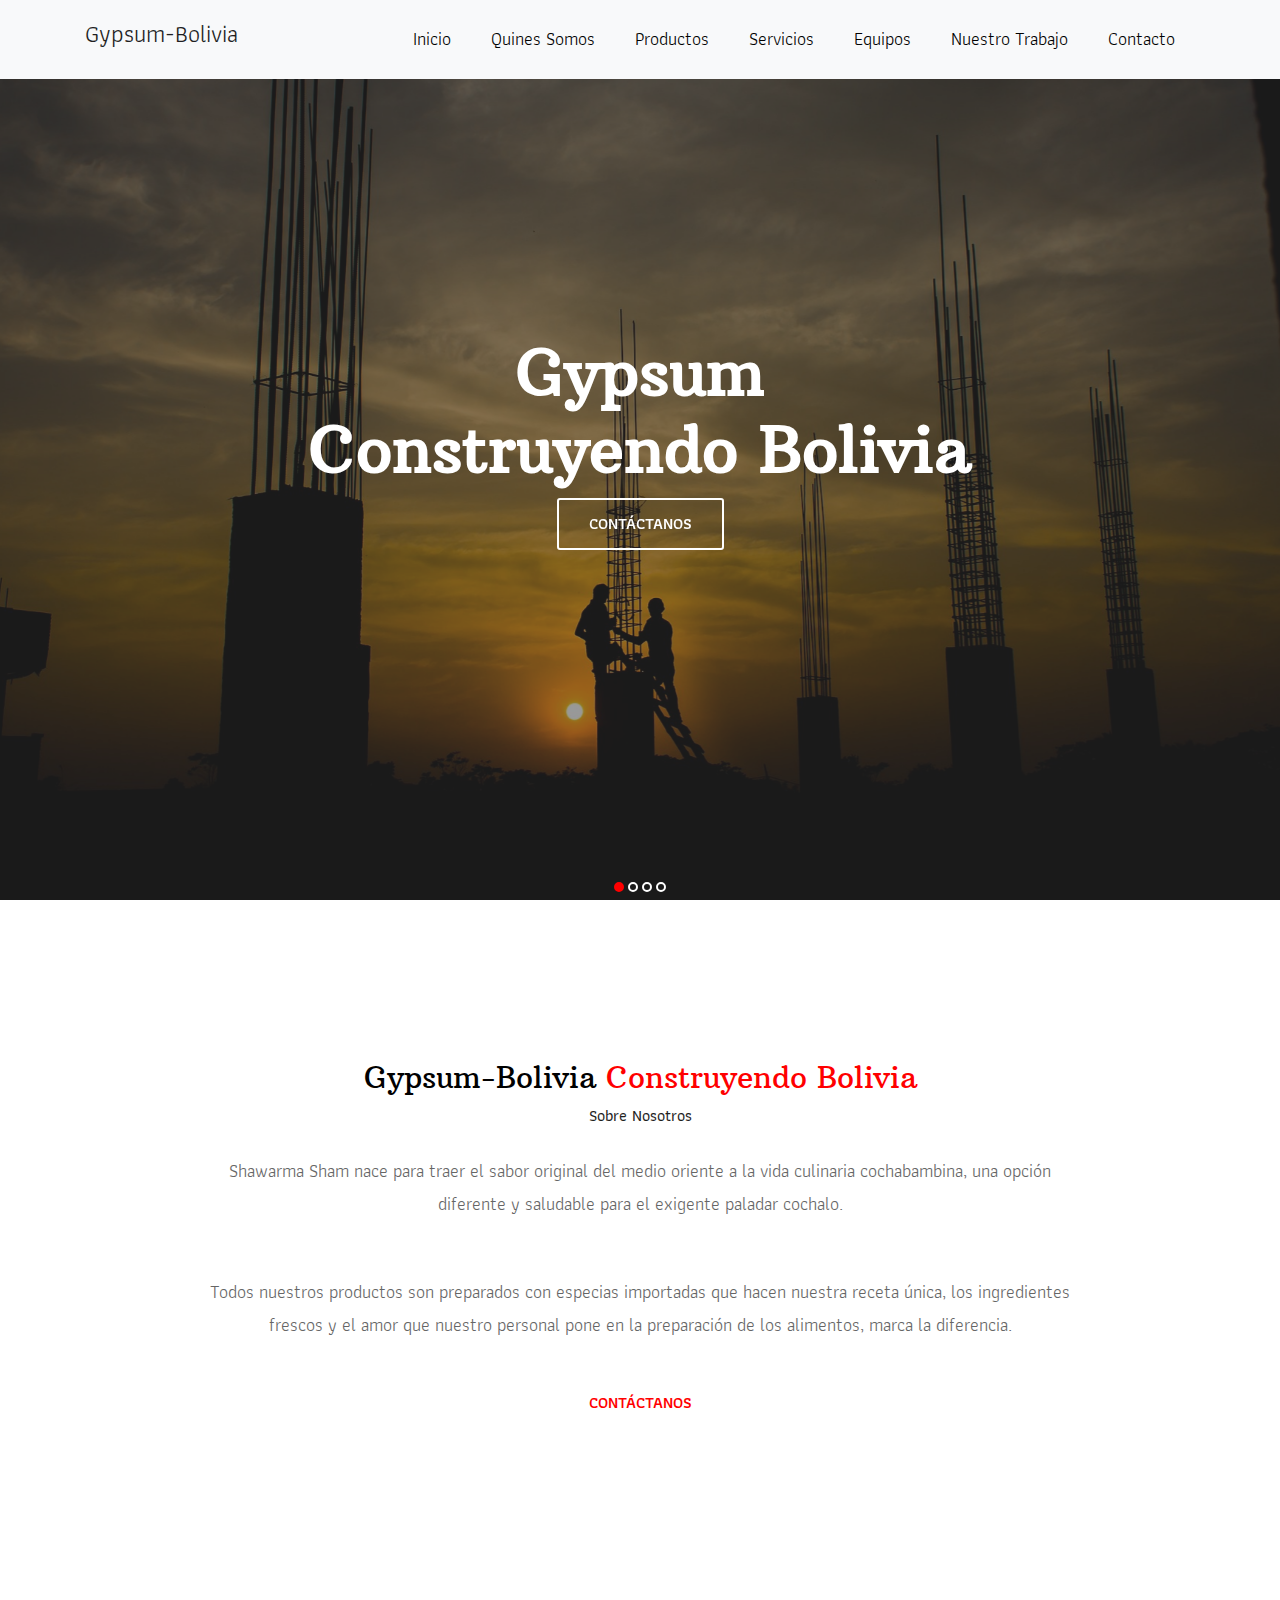
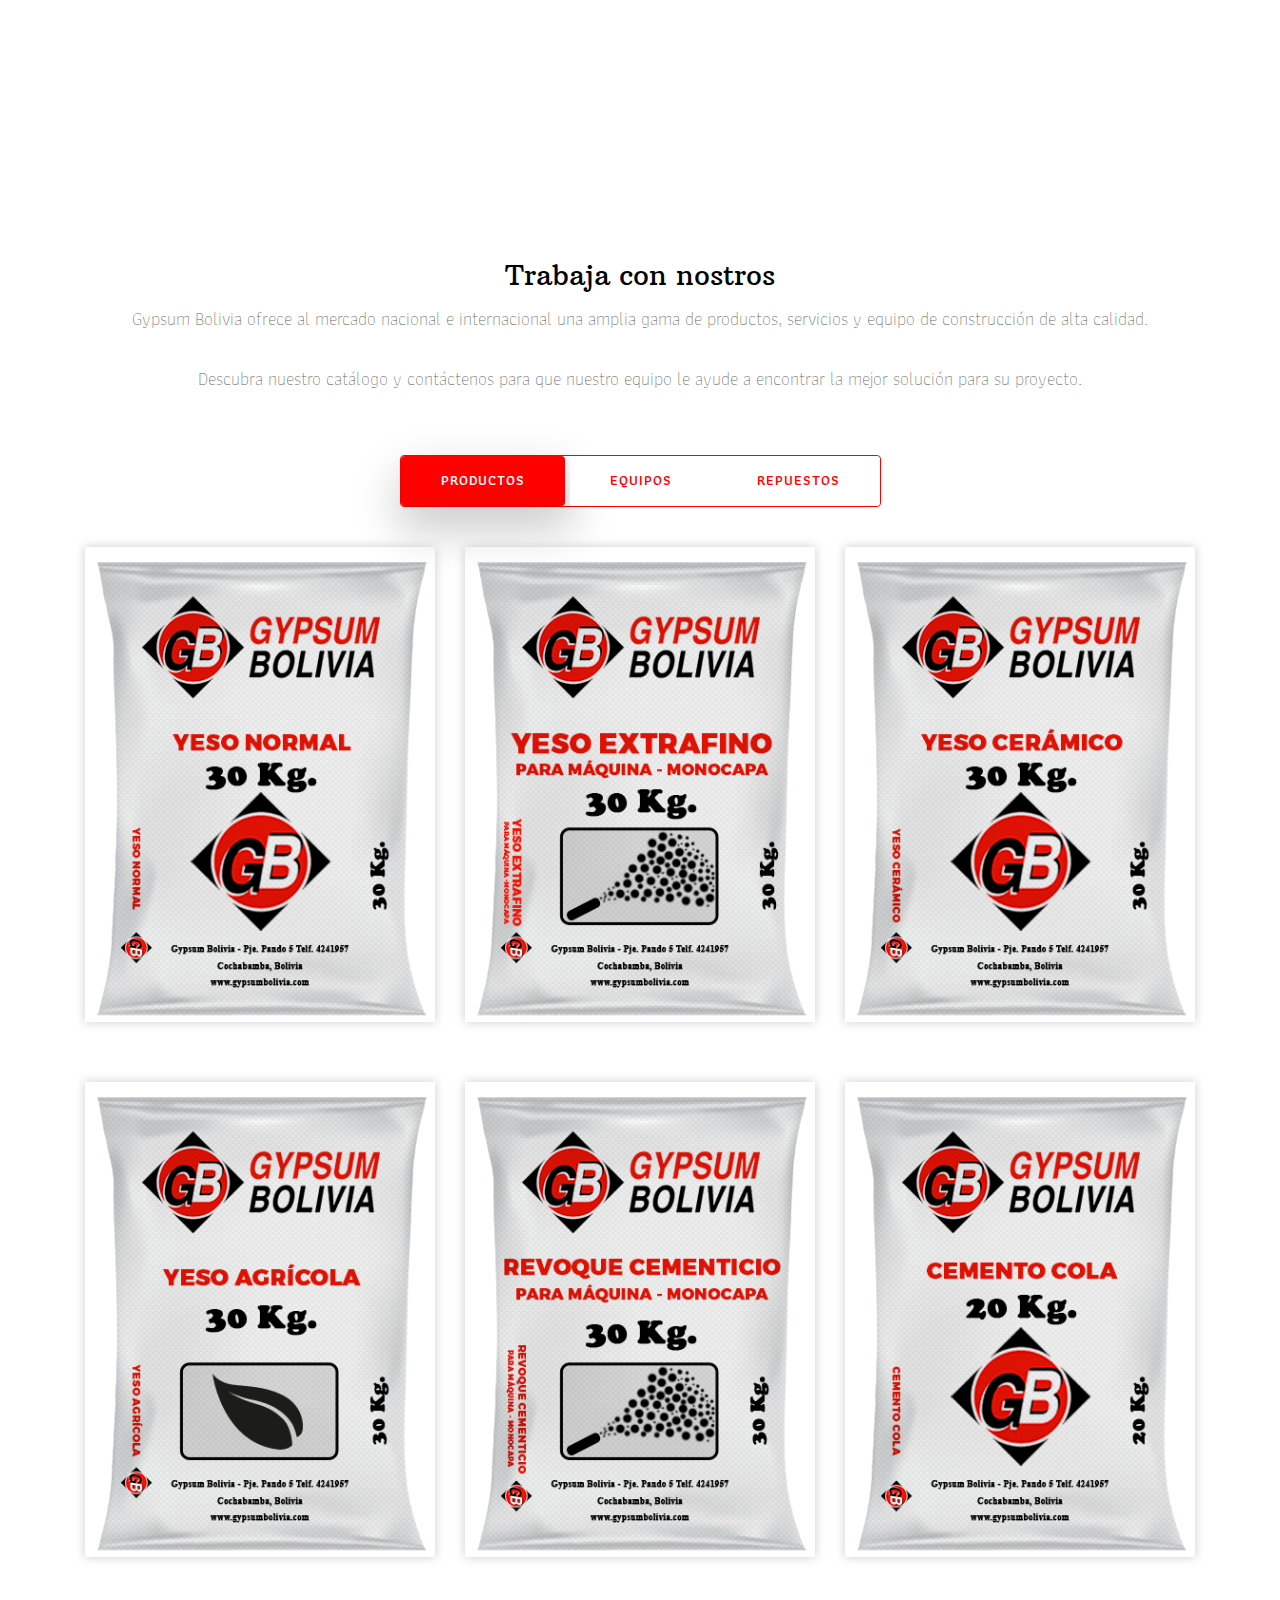
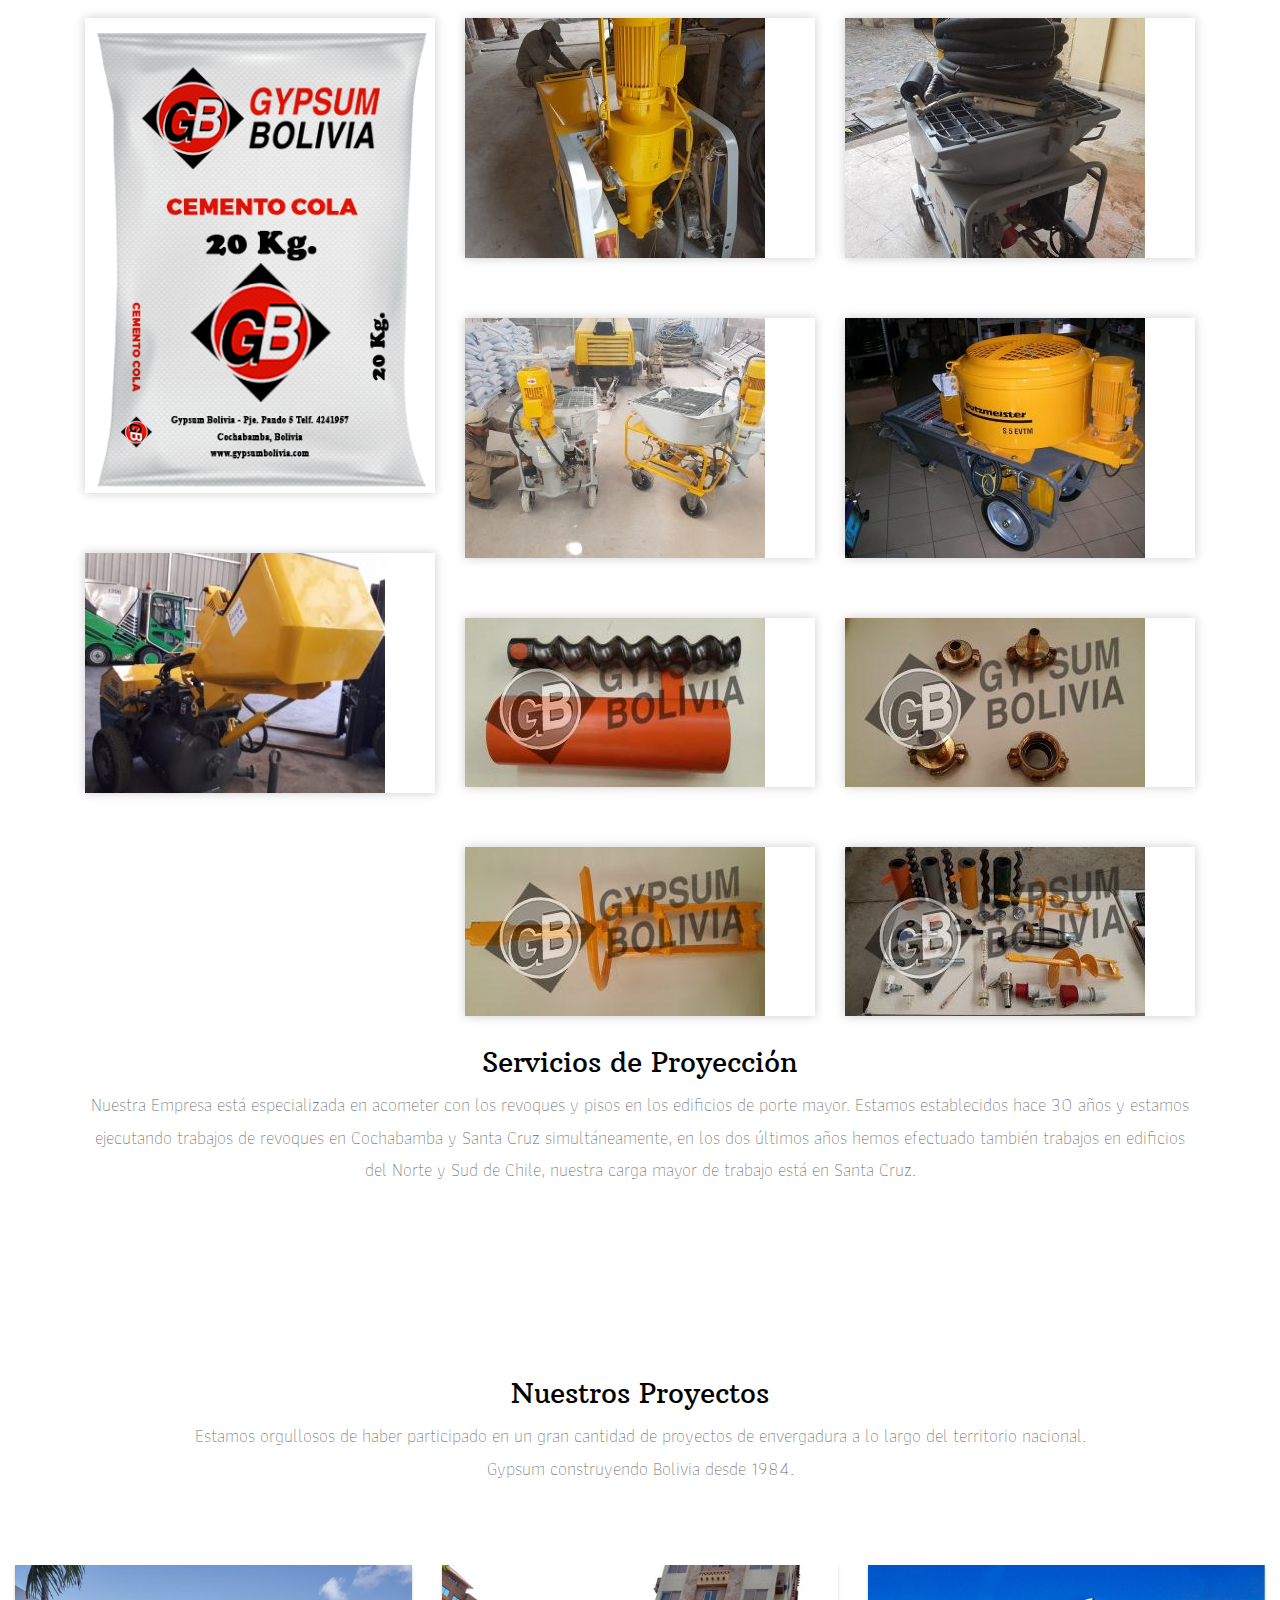
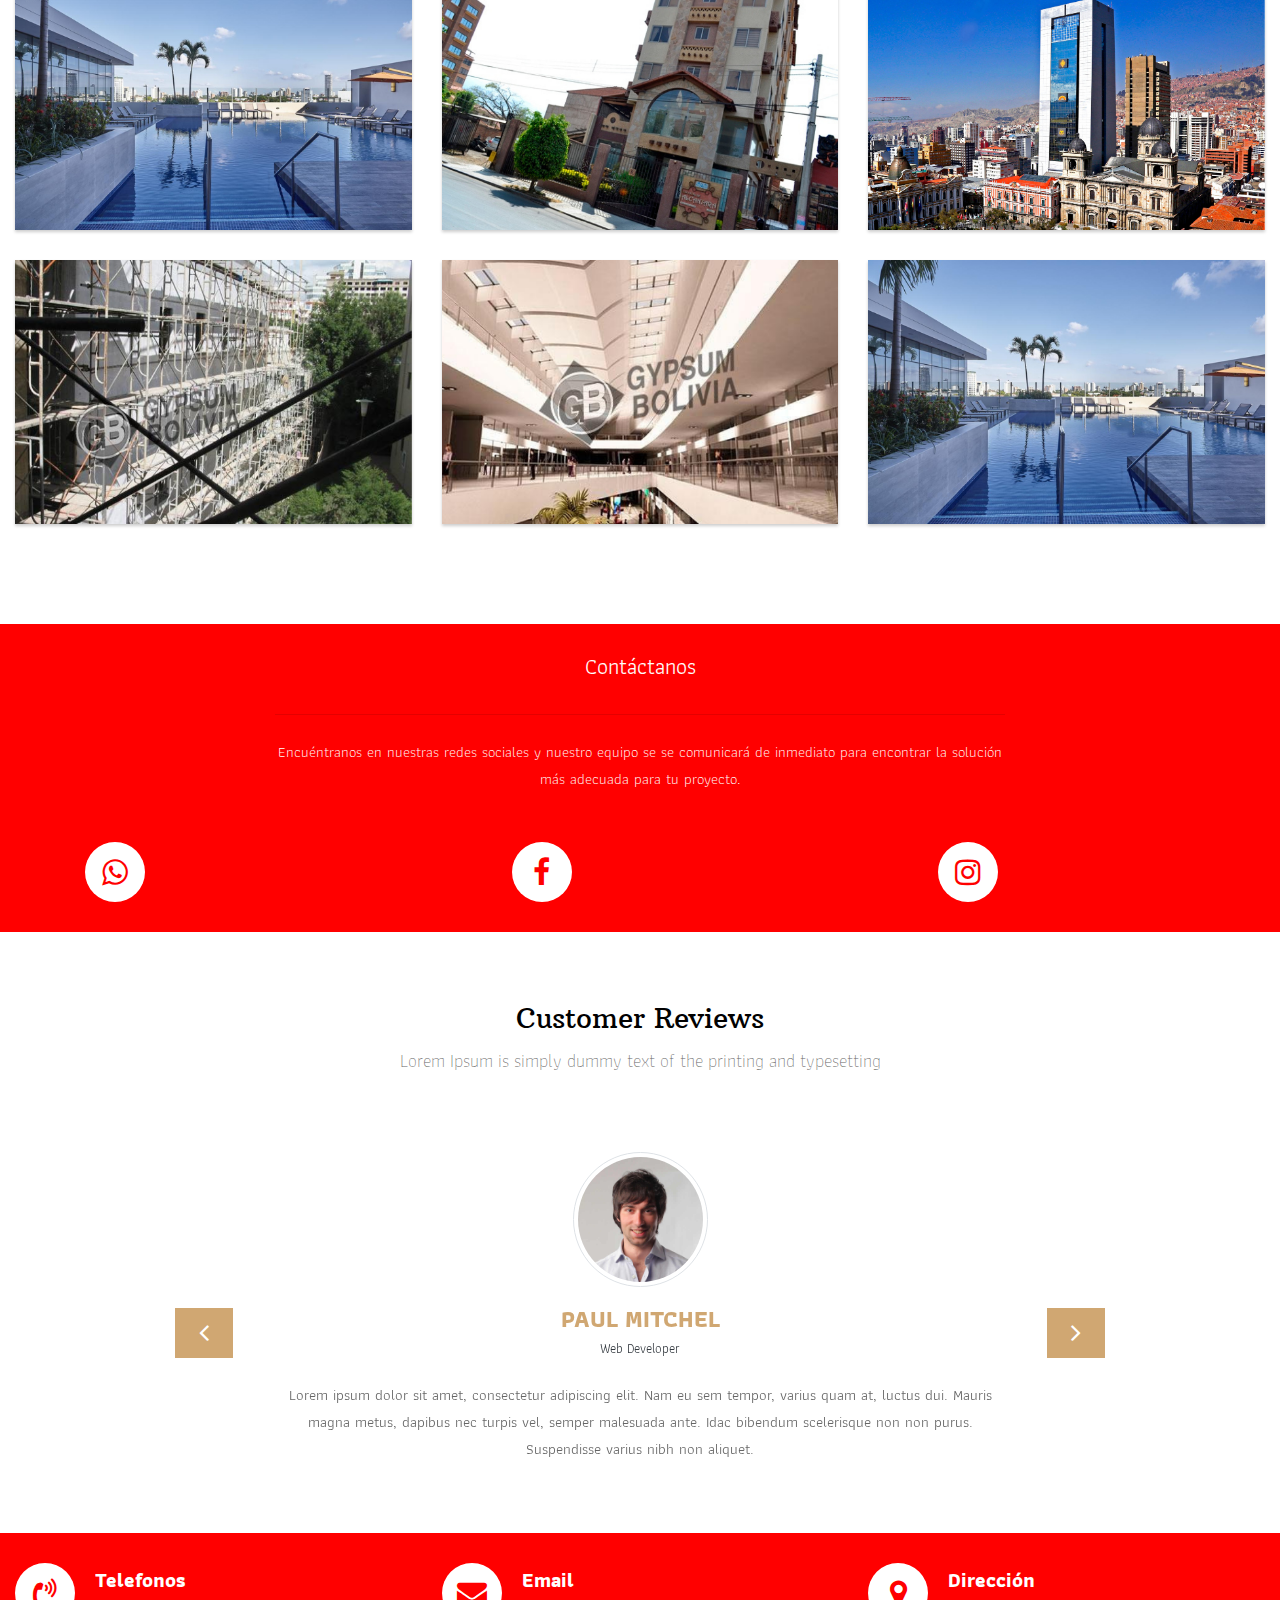
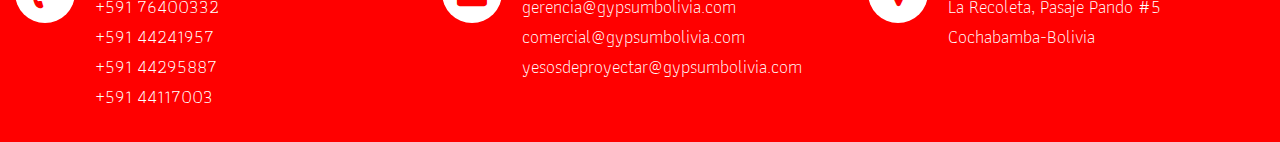
==== index.html @ f05e05d2 "Coctact section created" ====
<!DOCTYPE html>
<html lang="en">
<!-- Basic -->

<head>
	<meta charset="utf-8">
	<meta http-equiv="X-UA-Compatible" content="IE=edge">

	<!-- Mobile Metas -->
	<meta name="viewport" content="width=device-width, initial-scale=1">

	<!-- Site Metas -->
	<title>Gypsum-Bolivia</title>
	<meta name="keywords" content="">
	<meta name="description" content="">
	<meta name="author" content="">

	<!-- Site Icons -->
	<link rel="shortcut icon" href="images/favicon.jpg" type="image/x-icon">
	<link rel="apple-touch-icon" href="images/apple-touch-icon.png">

	<!-- Bootstrap CSS -->
	<link rel="stylesheet" href="css/bootstrap.min.css">
	<!-- Site CSS -->
	<link rel="stylesheet" href="css/style.css">
	<!-- Responsive CSS -->
	<link rel="stylesheet" href="css/responsive.css">
	<!-- Custom CSS -->
	<link rel="stylesheet" href="css/custom.css">
	

	<!--[if lt IE 9]>
      <script src="https://oss.maxcdn.com/libs/html5shiv/3.7.0/html5shiv.js"></script>
      <script src="https://oss.maxcdn.com/libs/respond.js/1.4.2/respond.min.js"></script>
    <![endif]-->

</head>

<body>
	<!-- Start header -->
	<header class="top-navbar">
		<nav class="navbar navbar-expand-lg navbar-light bg-light">
			<div class="container">
				<a class="navbar-brand" href="index.html">
					<!-- <img src="images/shawarma-logo.jpg" alt="" /> -->
					<h1>Gypsum-Bolivia</h1>
				</a>
				<button class="navbar-toggler" type="button" data-toggle="collapse" data-target="#navbars-rs-food"
					aria-controls="navbars-rs-food" aria-expanded="false" aria-label="Toggle navigation">
					<span class="navbar-toggler-icon"></span>
				</button>
				<div class="collapse navbar-collapse" id="navbars-rs-food">
					<ul class="navbar-nav ml-auto">
						<li class="nav-item"><a class="nav-link" href="menu.html">Inicio</a></li>
						<li class="nav-item"><a class="nav-link" href="about.html">Quines Somos</a></li>
						<li class="nav-item"><a class="nav-link" href="products.html">Productos</a></li>
						<li class="nav-item"><a class="nav-link" href="services.html">Servicios</a></li>
						<li class="nav-item"><a class="nav-link" href="equipment.html">Equipos</a></li>
						<li class="nav-item"><a class="nav-link" href="portfolio.html">Nuestro Trabajo</a></li>
						<li class="nav-item"><a class="nav-link" href="contact.html">Contacto</a></li>
					</ul>
				</div>
			</div>
		</nav>
	</header>

	<!-- End header -->

	<!-- Start slides -->

	<div id="slides" class="cover-slides">
		<ul class="slides-container">
			<li class="text-center">
				<img src="images/carrousel2.jpg" alt="">
				<div class="container">
					<div class="row">
						<div class="col-md-12">
							<h1 class="m-b-20"><strong>Gypsum<br/>Construyendo Bolivia<br></strong></h1>
							<!-- <p class="m-b-40">See how your users experience your website in realtime or view  <br>
							trends to see any changes in performance over time.</p> -->
							<p><a class="btn btn-lg btn-circle btn-outline-new-white"
									href="https://api.whatsapp.com/send?phone=59170304111">Contáctanos</a></p>
						</div>
					</div>
				</div>
			</li>
			<li class="text-center">
				<img src="images/carrousel1.jpg" alt="">
				<div class="container">
					<div class="row">
						<div class="col-md-12">
							<h1 class="m-b-20"><strong>Gypsum<br/>Construyendo Bolivia<br></strong></h1>
							<!-- <p class="m-b-40">See how your users experience your website in realtime or view  <br>
							trends to see any changes in performance over time.</p> -->
							<p><a class="btn btn-lg btn-circle btn-outline-new-white" href="#">Contáctanos</a></p>
						</div>
					</div>
				</div>
			</li>
			<li class="text-center">
				<img src="images/carrousel3.jpg" alt="">
				<div class="container">
					<div class="row">
						<div class="col-md-12">
							<h1 class="m-b-20"><strong>Gypsum<br/>Construyendo Bolivia<br></strong></h1>
							<!-- <p class="m-b-40">See how your users experience your website in realtime or view  <br>
							trends to see any changes in performance over time.</p> -->
							<p><a class="btn btn-lg btn-circle btn-outline-new-white"
									href="https://api.whatsapp.com/send?phone=59170304111">Contáctanos</a></p>
						</div>
					</div>
				</div>
			</li>
			<li class="text-center">
				<img src="images/carrousel4.jpg" alt="">
				<div class="container">
					<div class="row">
						<div class="col-md-12">
							<h1 class="m-b-20"><strong>Gypsum<br/>Construyendo Bolivia<br></strong></h1>
							<!-- <p class="m-b-40">See how your users experience your website in realtime or view  <br>
							trends to see any changes in performance over time.</p> -->
							<p><a class="btn btn-lg btn-circle btn-outline-new-white"
									href="https://api.whatsapp.com/send?phone=59170304111">Contáctanos</a></p>
						</div>
					</div>
				</div>
			</li>
		</ul>
		<!-- <div class="slides-navigation">
			<a href="#" class="next"><i class="fa fa-angle-right" aria-hidden="true"></i></a>
			<a href="#" class="prev"><i class="fa fa-angle-left" aria-hidden="true"></i></a>
		</div> -->
	</div>

	<!-- End slides -->

	<!-- Start About -->

	<div class="about-section-box">
		<div class="container">
			<div class="row">
				<div class="col-lg-12 col-md-12 col-sm-12 text-center">
					<div class="inner-column">
						<h1>Gypsum-Bolivia <span>Construyendo Bolivia</span></h1>
						<h4>Sobre Nosotros</h4>
						<p>Shawarma Sham nace para traer el sabor original del medio oriente a la vida culinaria
							cochabambina, una opción diferente y saludable para el exigente paladar cochalo.</p>
						<p>Todos nuestros productos son preparados con especias importadas que hacen nuestra receta
							única, los ingredientes frescos y el amor que nuestro personal pone en la preparación de los
							alimentos, marca la diferencia.</p>
						<a class="btn btn-lg btn-circle btn-outline-new-white"
							href="https://api.whatsapp.com/send?phone=59170304111">Contáctanos</a>
					</div>
				</div>
				<!-- <div class="col-lg-6 col-md-6 col-sm-12">
					<img src="images/aboutus1.jpg" alt="" class="img-fluid">
				</div> -->
			</div>
		</div>
	</div>

	<!-- End About -->

	<!-- Start QT -->

	<div class="qt-box qt-background">
		<div class="container">
			<div class="row">
				<!-- <div class="col-md-8 ml-auto mr-auto text-left">
					<p class="lead ">
						" 37 años al servicio de los bolivianos "
					</p>
					<span class="lead">Hipócrates</span>
				</div> -->
			</div>
		</div>
	</div>

	<!-- End QT -->

	<!-- Start Catalog -->

	<div class="menu-box">
		<div class="container">
			<div class="row">
				<div class="col-lg-12">
					<div class="heading-title text-center">
						<h2>Trabaja con nostros</h2>
						<p>Gypsum Bolivia ofrece al mercado nacional e internacional una amplia gama de productos,
							servicios y equipo de construcción de alta calidad.</p><br />
						<p>Descubra nuestro catálogo y contáctenos para que nuestro equipo le ayude a encontrar la mejor
							solución para su proyecto.</p>
					</div>
				</div>
			</div>

			<!-- <div class="row">
				<div class="col-lg-12">
					<div class="special-menu text-center">
						<div class="button-group filter-button-group">
							<button class="active col-lg-12 col-md-12 col-sm-6" data-filter="*">Todo</button>
							<button data-filter=".products">Productos</button>
							<button data-filter=".services">Servicios</button>
							<button data-filter=".equipment">Equipos</button>
						</div>
					</div>
				</div>
			</div> -->

			<div class="row">
				<div class="col-lg-12">
					<div class="special-menu text-center">
						<div class="button-group filter-button-group">
							<button class='active' data-filter=".products">Productos</button>
							<button data-filter=".equipment">Equipos</button>
							<button data-filter=".parts">Repuestos</button>
						</div>
					</div>
				</div>
			</div>

			<div class="row special-list">
				<div class="col-lg-4 col-md-6 special-grid products">
					<div class="gallery-single fix">
						<img src="images/bolsa-yeso-normal.png" class="img-fluid" alt="Image">
						<div class="why-text">
							<h4>Shawarma de Res</h4>
							<h5> Mini: 5Bs<br />Shawarmito: 10Bs Shawarma: 20Bs Shawarmón: 30Bs </h5>
						</div>
					</div>
				</div>

				<div class="col-lg-4 col-md-6 special-grid products">
					<div class="gallery-single fix">
						<img src="images/bolsa-yeso-extrafino.png" class="img-fluid" alt="Image">
						<div class="why-text">
							<h4>Shawarma de Pollo</h4>
							<h5> Mini: 5Bs<br />Shawarmito: 10Bs Shawarma: 20Bs Shawarmón: 30Bs </h5>
						</div>
					</div>
				</div>

				<div class="col-lg-4 col-md-6 special-grid products">
					<div class="gallery-single fix">
						<img src="images/bolsa-yeso-ceramico-1.png" class="img-fluid" alt="Image">
						<div class="why-text">
							<h4>Shawarma de Cordero</h4>
							<h5> Mini: 5Bs<br />Shawarmito: 10Bs Shawarma: 20Bs Shawarmón: 30Bs </h5>
						</div>
					</div>
				</div>

				<div class="col-lg-4 col-md-6 special-grid products">
					<div class="gallery-single fix">
						<img src="images/bolsa-yeso-agricola.png" class="img-fluid" alt="Image">
						<div class="why-text">
							<h4>Kapsalon</h4>
							<h5> <br />Pequeño: 15Bs<br /> Grande: 30Bs</h5>
						</div>
					</div>
				</div>

				<div class="col-lg-4 col-md-6 special-grid products">
					<div class="gallery-single fix">
						<img src="images/bolsa-revoque-cementicio.png" class="img-fluid" alt="Image">
						<div class="why-text">
							<h4>Coca Cola</h4><br /><br />
							<h5>500ml: 8 Bs</h5>
						</div>
					</div>
				</div>

				<div class="col-lg-4 col-md-6 special-grid products">
					<div class="gallery-single fix">
						<img src="images/bolsa-cemento-cola.png" class="img-fluid" alt="Image">
						<div class="why-text">
							<h4>Sprite</h4><br /><br />
							<h5>500ml: 8 Bs</h5>
						</div>
					</div>
				</div>

				<div class="col-lg-4 col-md-6 special-grid products">
					<div class="gallery-single fix">
						<img src="images/bolsa-cemento-cola.png" class="img-fluid" alt="Image">
						<div class="why-text">
							<h4>Fanta</h4><br /><br />
							<h5>500ml: 8 Bs</h5>
						</div>
					</div>
				</div>

				<div class="col-lg-4 col-md-6 special-grid equipment">
					<div class="gallery-single fix">
						<img src="images/equipos-1-300x240.jpg" class="img-fluid" alt="Image">
						<div class="why-text">
							<h4>Cerveza Imperial</h4><br /><br />
							<h5>330ml: 8 Bs</h5>
						</div>
					</div>
				</div>

				<div class="col-lg-4 col-md-6 special-grid equipment">
					<div class="gallery-single fix">
						<img src="images/equipos-2-300x240.jpg" class="img-fluid" alt="Image">
						<div class="why-text">
							<h4>Cerveza Imperial</h4><br /><br />
							<h5>330ml: 8 Bs</h5>
						</div>
					</div>
				</div>

				<div class="col-lg-4 col-md-6 special-grid equipment">
					<div class="gallery-single fix">
						<img src="images/equipos-3-300x240.jpg" class="img-fluid" alt="Image">
						<div class="why-text">
							<h4>Cerveza Imperial</h4><br /><br />
							<h5>330ml: 8 Bs</h5>
						</div>
					</div>
				</div>

				<div class="col-lg-4 col-md-6 special-grid equipment">
					<div class="gallery-single fix">
						<img src="images/equipos-4-300x240.jpg" class="img-fluid" alt="Image">
						<div class="why-text">
							<h4>Cerveza Imperial</h4><br /><br />
							<h5>330ml: 8 Bs</h5>
						</div>
					</div>
				</div>

				<div class="col-lg-4 col-md-6 special-grid equipment">
					<div class="gallery-single fix">
						<img src="images/equipos-5-300x240.jpg" class="img-fluid text-center" alt="Image">
						<div class="why-text">
							<h4>Cerveza Imperial</h4><br /><br />
							<h5>330ml: 8 Bs</h5>
						</div>
					</div>
				</div>

				<div class="col-lg-4 col-md-6 special-grid parts">
					<div class="gallery-single fix">
						<img src="images/repuestos-1-300x169.jpg" class="img-fluid text-center" alt="Image">
						<div class="why-text">
							<h4>Cerveza Imperial</h4><br /><br />
							<h5>330ml: 8 Bs</h5>
						</div>
					</div>
				</div>

				<div class="col-lg-4 col-md-6 special-grid parts">
					<div class="gallery-single fix">
						<img src="images/repuestos-2-300x169.jpg" class="img-fluid text-center" alt="Image">
						<div class="why-text">
							<h4>Cerveza Imperial</h4><br /><br />
							<h5>330ml: 8 Bs</h5>
						</div>
					</div>
				</div>

				<div class="col-lg-4 col-md-6 special-grid parts">
					<div class="gallery-single fix">
						<img src="images/repuestos-3-300x169.jpg" class="img-fluid text-center" alt="Image">
						<div class="why-text">
							<h4>Cerveza Imperial</h4><br /><br />
							<h5>330ml: 8 Bs</h5>
						</div>
					</div>
				</div>

				<div class="col-lg-4 col-md-6 special-grid parts">
					<div class="gallery-single fix">
						<img src="images/repuestos-4-300x169.jpg" class="img-fluid text-center" alt="Image">
						<div class="why-text">
							<h4>Cerveza Imperial</h4><br /><br />
							<h5>330ml: 8 Bs</h5>
						</div>
					</div>
				</div>
			</div>
			<div class="row">
				<div class="col-lg-12">
					<div class="heading-title text-center">
						<h2>Servicios de Proyección</h2>
						<p>Nuestra Empresa está especializada en acometer con los revoques y pisos en los edificios de
							porte mayor. Estamos establecidos hace 30 años y estamos ejecutando trabajos de revoques en
							Cochabamba y Santa Cruz simultáneamente, en los dos últimos años hemos efectuado también
							trabajos en edificios del Norte y Sud de Chile, nuestra carga mayor de trabajo está en Santa
							Cruz.</p>
					</div>
				</div>
			</div>
		</div>
	</div>

	<!-- End Catalog -->

	<!-- Start Portfolio-->

	<div class="gallery-box">
		<div class="container-fluid">
			<div class="row">
				<div class="col-lg-12">
					<div class="heading-title text-center">
						<h2>Nuestros Proyectos</h2>
						<p>Estamos orgullosos de haber participado en un gran cantidad de proyectos de envergadura a lo
							largo del territorio nacional.</p>
						<p>Gypsum construyendo Bolivia desde 1984.</p>
					</div>
				</div>
			</div>
			<div class="tz-gallery">
				<div class="row ">
					<div class="col-sm-12 col-md-6 col-lg-4">
						<a class="lightbox" href="images/marriotscz.png">
							<img class="img-fluid" src="images/marriotscz.png" alt="Gallery Images">
						</a>
					</div>
					<div class="col-sm-6 col-md-6 col-lg-4">
						<a class="lightbox" href="images/edificio.png">
							<img class="img-fluid" src="images/edificio.png" alt="Gallery Images">
						</a>
					</div>
					<div class="col-sm-6 col-md-6 col-lg-4">
						<a class="lightbox" href="images/casagrandedelpueblo.png">
							<img class="img-fluid" src="images/casagrandedelpueblo.png" alt="Gallery Images">
						</a>
					</div>
					<div class="col-sm-12 col-md-6 col-lg-4">
						<a class="lightbox" href="images/hospital.png">
							<img class="img-fluid" src="images/hospital.png" alt="Gallery Images">
						</a>
					</div>
					<div class="col-sm-6 col-md-6 col-lg-4">
						<a class="lightbox" href="images/ventura.png">
							<img class="img-fluid" src="images/ventura.png" alt="Gallery Images">
						</a>
					</div>
					<div class="col-sm-6 col-md-6 col-lg-4">
						<a class="lightbox" href="images/marriotscz.png">
							<img class="img-fluid" src="images/marriotscz.png" alt="Gallery Images">
						</a>
					</div>
				</div>
			</div>
		</div>
	</div>
	<!-- End Portfolio -->

	<!-- Start Social Media -->

	<div class="contact-imfo-box" >
		<div class="container-fluid">
			<div class="container">
				<div class="row justify-content-center">
								<div class="col-lg-8 text-center">
												<h2 id='pmuted' class="mt-0">Contáctanos</h2>
												<hr class="divider my-4" />
												<p id='pmuted' class="text-white mb-5">Encuéntranos en nuestras redes sociales y nuestro equipo se se comunicará de inmediato para encontrar la solución más adecuada para tu proyecto.</p>
								</div>
				</div>
			</div>
			<div class="row">
				<div class="col-md-4 col-sm-4" >
					<div id='socialmedia' class="overflow-hidden">
						<a target="_blank" href='https://api.whatsapp.com/send?phone=59176400332'>
						<i class="fa fab fa-whatsapp"></i>
						</a>
					</div>
				</div>
				<div class="col-md-4 col-sm-4">
					<div id='socialmedia' class="overflow-hidden">
						<a target="_blank" href='https://www.facebook.com/GypsumBol'>
						<i class="fa fab fa-facebook"></i>
						</a>
					</div>
				</div>
				<div class="col-md-4 col-sm-4">
					<div id='socialmedia' class="overflow-hidden">
						<a target="_blank" href='https://api.whatsapp.com/send?phone=59176400332'>
						<i class="fa fab fa-instagram"></i>
						</a>
					</div>
				</div>
			</div>
		</div>
	</div>

	<!--End Social Media -->

	<!-- Start Customer Reviews -->

	<div class="customer-reviews-box">
		<div class="container">
			<div class="row">
				<div class="col-lg-12">
					<div class="heading-title text-center">
						<h2>Customer Reviews</h2>
						<p>Lorem Ipsum is simply dummy text of the printing and typesetting</p>
					</div>
				</div>
			</div>
			<div class="row">
				<div class="col-md-8 mr-auto ml-auto text-center">
					<div id="reviews" class="carousel slide" data-ride="carousel">
						<div class="carousel-inner mt-4">
							<div class="carousel-item text-center active">
								<div class="img-box p-1 border rounded-circle m-auto">
									<img class="d-block w-100 rounded-circle" src="images/profile-1.jpg" alt="">
								</div>
								<h5 class="mt-4 mb-0"><strong class="text-warning text-uppercase">Paul Mitchel</strong>
								</h5>
								<h6 class="text-dark m-0">Web Developer</h6>
								<p class="m-0 pt-3">Lorem ipsum dolor sit amet, consectetur adipiscing elit. Nam eu sem
									tempor, varius quam at, luctus dui. Mauris magna metus, dapibus nec turpis vel,
									semper malesuada ante. Idac bibendum scelerisque non non purus. Suspendisse varius
									nibh non aliquet.</p>
							</div>
							<div class="carousel-item text-center">
								<div class="img-box p-1 border rounded-circle m-auto">
									<img class="d-block w-100 rounded-circle" src="images/profile-3.jpg" alt="">
								</div>
								<h5 class="mt-4 mb-0"><strong class="text-warning text-uppercase">Steve Fonsi</strong>
								</h5>
								<h6 class="text-dark m-0">Web Designer</h6>
								<p class="m-0 pt-3">Lorem ipsum dolor sit amet, consectetur adipiscing elit. Nam eu sem
									tempor, varius quam at, luctus dui. Mauris magna metus, dapibus nec turpis vel,
									semper malesuada ante. Idac bibendum scelerisque non non purus. Suspendisse varius
									nibh non aliquet.</p>
							</div>
							<div class="carousel-item text-center">
								<div class="img-box p-1 border rounded-circle m-auto">
									<img class="d-block w-100 rounded-circle" src="images/profile-7.jpg" alt="">
								</div>
								<h5 class="mt-4 mb-0"><strong class="text-warning text-uppercase">Daniel vebar</strong>
								</h5>
								<h6 class="text-dark m-0">Seo Analyst</h6>
								<p class="m-0 pt-3">Lorem ipsum dolor sit amet, consectetur adipiscing elit. Nam eu sem
									tempor, varius quam at, luctus dui. Mauris magna metus, dapibus nec turpis vel,
									semper malesuada ante. Idac bibendum scelerisque non non purus. Suspendisse varius
									nibh non aliquet.</p>
							</div>
						</div>
						<a class="carousel-control-prev" href="#reviews" role="button" data-slide="prev">
							<i class="fa fa-angle-left" aria-hidden="true"></i>
							<span class="sr-only">Previous</span>
						</a>
						<a class="carousel-control-next" href="#reviews" role="button" data-slide="next">
							<i class="fa fa-angle-right" aria-hidden="true"></i>
							<span class="sr-only">Next</span>
						</a>
					</div>
				</div>
			</div>
		</div>
	</div>
	<!-- End Customer Reviews -->

	<!-- Start Contact info -->

	<div class="contact-imfo-box">
		<div class="container-fluid">
			<div class="row">
				<div class="col-md-4">
					<i class="fa fa-volume-control-phone"></i>
					<div class="overflow-hidden">
						<h4>Telefonos</h4>
						<a target="_blank" href='+59176400332'>
							<p class="lead">
								+591 76400332
							</p>
						</a>
						<a target="_blank" href='+59144241957'>
							<p class="lead">
								+591 44241957
							</p>
						</a>
						<a target="_blank" href='+59144295887'>
							<p class="lead">
								+591 44295887
							</p>
						</a>
						<a target="_blank" href='+59144117003'>
							<p class="lead">
								+591 44117003
							</p>
						</a>
					</div>
				</div>
				<div class="col-md-4">
					<i class="fa fa-envelope"></i>
					<div class="overflow-hidden">
						<h4>Email</h4>
						<a target="_blank" href="mailto:gerencia@gypsumbolivia.com">
							<p class="lead">
								gerencia@gypsumbolivia.com
							</p>
						</a>
						<a target="_blank" href="mailto:comercial@gypsumbolivia.com">
							<p class="lead">
								comercial@gypsumbolivia.com
							</p>
						</a>
						<a target="_blank" href="mailto:yesosdeproyectar@gypsumbolivia.com">
							<p class="lead">
								yesosdeproyectar@gypsumbolivia.com
							</p>
						</a>
					</div>
				</div>
				<div class="col-md-4">
					<i class="fa fa-map-marker"></i>
					<div class="overflow-hidden">
						<h4>Dirección</h4>
						<a target="_blank"
							href="https://www.google.com.bo/maps/place/GYPSUM+%E2%80%93+Bolivia/@-17.3748738,-66.1539371,17z/data=!3m1!4b1!4m5!3m4!1s0x93e3741a3f758da3:0xa6f2f3042dc4168a!8m2!3d-17.3748738!4d-66.1517484?hl=es">
							<p class="lead">
								La Recoleta, Pasaje Pando #5
							</p>
							<p class="lead">
								Cochabamba-Bolivia
							</p>
						</a>
					</div>
				</div>
			</div>
		</div>
	</div>
	<!-- End Contact info -->



	<!-- <a href="#" id="back-to-top" title="Back to top" style="display: none;">&uarr;</a> -->

	<!-- ALL JS FILES -->
	<script src="js/jquery-3.2.1.min.js"></script>
	<script src="js/popper.min.js"></script>
	<script src="js/bootstrap.min.js"></script>
	<!-- ALL PLUGINS -->
	<script src="js/jquery.superslides.min.js"></script>
	<script src="js/images-loded.min.js"></script>
	<script src="js/isotope.min.js"></script>
	<script src="js/baguetteBox.min.js"></script>
	<script src="js/form-validator.min.js"></script>
	<script src="js/contact-form-script.js"></script>
	<script src="js/custom.js"></script>
</body>

</html>
---- css/style.css ----
/*------------------------------------------------------------------
    IMPORT FONTS
-------------------------------------------------------------------*/

@import url('https://fonts.googleapis.com/css?family=Arbutus+Slab');
@import url('https://fonts.googleapis.com/css?family=Athiti:400,500,600');

/*------------------------------------------------------------------
    IMPORT FILES
-------------------------------------------------------------------*/

@import url(animate.css);
@import url(font-awesome.min.css);
@import url(superslides.css);
@import url(baguetteBox.min.css);

/*------------------------------------------------------------------
    SKELETON
-------------------------------------------------------------------*/

body {
    color: #666666;
    font-size: 15px;
    font-family: 'Athiti', sans-serif;
    line-height: 1.80857;
}


a {
    color: #1f1f1f;
    text-decoration: none !important;
    outline: none !important;
    -webkit-transition: all .3s ease-in-out;
    -moz-transition: all .3s ease-in-out;
    -ms-transition: all .3s ease-in-out;
    -o-transition: all .3s ease-in-out;
    transition: all .3s ease-in-out;
}

h1,
h2,
h3,
h4,
h5,
h6 {
    letter-spacing: 0;
    font-weight: normal;
    position: relative;
    padding: 0 0 10px 0;
    font-weight: normal;
    line-height: 120% !important;
    color: #1f1f1f;
    margin: 0
}

h1 {
    font-size: 24px
}

h2 {
    font-size: 22px
}

h3 {
    font-size: 18px
}

h4 {
    font-size: 16px
}

h5 {
    font-size: 14px
}

h6 {
    font-size: 13px
}

h1 a,
h2 a,
h3 a,
h4 a,
h5 a,
h6 a {
    color: #212121;
    text-decoration: none!important;
    opacity: 1
}

h1 a:hover,
h2 a:hover,
h3 a:hover,
h4 a:hover,
h5 a:hover,
h6 a:hover {
    opacity: .8
}

a {
    color: #1f1f1f;
    text-decoration: none;
    outline: none;
}

a,
.btn {
    text-decoration: none !important;
    outline: none !important;
    -webkit-transition: all .3s ease-in-out;
    -moz-transition: all .3s ease-in-out;
    -ms-transition: all .3s ease-in-out;
    -o-transition: all .3s ease-in-out;
    transition: all .3s ease-in-out;
}

.btn-custom {
    margin-top: 20px;
    background-color: transparent !important;
    border: 2px solid #ddd;
    padding: 12px 40px;
    font-size: 16px;
}

.lead {
    font-size: 18px;
    line-height: 30px;
    color: #767676;
    margin: 0;
    padding: 0;
}

blockquote {
    margin: 20px 0 20px;
    padding: 30px;
}

ul, li, ol{
	list-style: none;
	margin: 0px;
	padding: 0px;
}
button:focus{
	outline: none;
}

.form-control::-moz-placeholder {
    color: #2a2a2a;
    opacity: 1;
}

/*------------------------------------------------------------------
    LOADER
-------------------------------------------------------------------*/


/*------------------------------------------------------------------
    HEADER
-------------------------------------------------------------------*/
.top-navbar{
	position: relative;
	z-index: 10;
}

.top-navbar .navbar{
	padding: 15px 0px;
	position: fixed;
	width: 100%;
	transition: height .3s ease-out, background .3s ease-out, box-shadow .3s ease-out;
	-webkit-transform: translate3d(0, 0, 0);
	transform: translate3d(0, 0, 0);
	z-index: 100;
}

.top-navbar .navbar-light .navbar-nav .nav-link{
	color: #010101;
	font-size: 18px;
	padding: 0px 20px;
	border-radius: 4px;
}

.top-navbar .navbar-light .navbar-nav .nav-item .nav-link:hover{
	background: #ff0000;
	color: #ffffff;
}
.top-navbar .navbar-light .navbar-nav .nav-item.active .nav-link{
	background: #ff0000;
	color: #ffffff;
	border-radius: 4px;
}

.navbar-expand-lg .navbar-nav .dropdown-menu{
	border: none;
	 box-shadow: 2px 5px 6px rgba(0,0,0,0.5);
}

.navbar-expand-lg .navbar-nav .dropdown-menu a.dropdown-item:hover{
	background: #d0a772;
	color: #ffffff;
}
.navbar-light .navbar-toggler:hover{
	background: #cfa671;
}

/*------------------------------------------------------------------
    Slider
-------------------------------------------------------------------*/

.cover-slides{
	height: 100vh;
}
.slides-navigation a {
	background: #ff0000;
    position: absolute;
    height: 70px;
    width: 70px;
    top: 50%;
    font-size: 20px;
    display: block;
    color: #fff;
	line-height: 80px;
	text-align: center;
    transition: all .3s ease-in-out;
}
.slides-navigation a i{
	font-size: 40px;
}
.slides-navigation a:hover {
	background: #010101;
}
.cover-slides .container{
	height: 100%;
	position: relative;
	z-index: 2;
}
.cover-slides .container > .row {
	-webkit-box-align: center;
	-ms-flex-align: center;
	align-items: center;
}
.cover-slides .container > .row {
    height: 100%;
}

.btn{
	text-transform: uppercase;
	padding: 19px 36px;
}
.btn{
	display: inline-block;
	font-weight: 600;
	text-align: center;
	white-space: nowrap;
	vertical-align: middle;
	-webkit-user-select: none;
	-moz-user-select: none;
	-ms-user-select: none;
	user-select: none;
	border: 2px solid transparent;
	padding: 12px 30px;
	font-size: 16px;
	line-height: 1.5;
	border-radius: .1875rem;
	transition: color .15s ease-in-out, background-color .15s ease-in-out, border-color .15s ease-in-out, box-shadow .15s ease-in-out;
}
.btn-outline-new-white {
    color: #fff;
    background-color: transparent;
    background-image: none;
    border-color: #fff;
}
.btn-outline-new-white:hover {
    color: #ffffff;
    background-color: #ff0000;
    border-color: #ff0000;
}

.overlay-background {
    background: #333;
    position: absolute;
    height: 100%;
    width: 100%;
    left: 0;
    top: 0;
	opacity: 0.5;
}

.cover-slides h1{
	font-family: 'Arbutus Slab', serif;
	font-weight: 500;
	font-size: 64px;
	color: #fff;
}
.cover-slides p{
	font-size: 18px;
	color: #fff;
}
.slides-pagination a{
	border: 2px solid #ffffff;
}
.slides-pagination a.current{
	background: #ff0000;
	border: 2px solid #ff0000;
}

/*------------------------------------------------------------------
    About
-------------------------------------------------------------------*/

.about-section-box{
	padding: 70px 0px;
}
.about-section-box .img-fluid{
	box-shadow: -10px -10px 0px #ffffff;
}
.inner-column{
  padding: 90px;
}
.inner-column h1{
	font-family: 'Arbutus Slab', serif;
	font-size: 30px;
	color: #010101;
}
.inner-column h1 span{
	color: #ff0000;
}
.inner-column h4{
	font-size: 16px;
	font-weight: 500;
}
.inner-column p{
  padding: 20px;
	font-size: 18px;
}
.inner-column .btn-outline-new-white{
	color: #ff0000;
}
.inner-column .btn-outline-new-white:hover{
	color: #ffffff;
}

/*------------------------------------------------------------------
    QT
-------------------------------------------------------------------*/


.qt-background{
	background: url(../images/qt.jpg) no-repeat;
	background-size: cover;
	padding: 100px 0;
	background-attachment: fixed;
	background-position: center center;
	position: relative;
    opacity: 0.99;
}
.qt-background p {
    font-size: 35px;
    font-weight: 300;
    line-height: 44px;
    color: #fff;
	font-family: 'Arbutus Slab', serif;
	margin-bottom: 20px;
}

.qt-background span {
    color: #fff;
    font-size: 20px;
	font-weight: 500;
}

/*------------------------------------------------------------------
    Menu
-------------------------------------------------------------------*/

.menu-box{
	padding: 70px 0px;
}

.heading-title{
	margin-bottom: 50px;
}
.heading-title h2{
	color: #010101;
	font-size: 28px;
	font-family: 'Arbutus Slab', serif;
}
.heading-title p{
	font-size: 18px;
	font-weight: 200;
	margin: 0px;
}

.filter-button-group {
    border: 1px solid #ff0000;
    border-radius: 4px;
    margin: 10px 15px;
    display: inline-block;
}

.filter-button-group button {
    color: #ff0000;
    letter-spacing: 1px;
    text-transform: uppercase;
    font-weight: 600;
    font-size: 14px;
    cursor: pointer;
    background: #fff;
    padding: 12px 40px;
    border: none;
    border-radius: 4px;
}

.filter-button-group button.active {
    background: #ff0000;
    color: #fff;
    box-shadow: 2px 20px 45px 5px rgba(0,0,0,.2);
}

.gallery-single{
	margin: 30px 0px;
}

.gallery-single {
    position: relative;
    overflow: hidden;
    -webkit-box-shadow: 0 0 10px #ccc;
    box-shadow: 0 0 10px #ccc;
}

.why-text {
    position: absolute;
    left: 0;
    bottom: -100%;
    right: 0;
    height: 100%;
    background: rgba(255, 0, 0, 0.7);
    padding: 12px 12px;
    -webkit-transition: all .3s ease;
    transition: all .3s ease;
}
.why-text h4{
	color: #ffffff;
	font-size: 24px;
	font-weight: 500;
	font-family: 'Arbutus Slab', serif;
}
.why-text p{
	color: #ffffff;
	font-size: 18px;
	border-bottom: 1px dashed #010101;
	margin: 0px;
	padding-bottom: 15px;
	margin-top: 15px;
	margin-bottom: 15px;
}
.why-text h5{
	font-size: 28px;
	font-weight: 600;
	color: #ffffff;
}

.gallery-single:hover .why-text{
	bottom: 0px;
}


/*------------------------------------------------------------------
    Gallery
-------------------------------------------------------------------*/

.gallery-box{
	padding: 70px 0px;
}
.tz-gallery{
	margin-top: 30px;
}
.tz-gallery .lightbox img {
    width: 100%;
    margin-bottom: 30px;
    transition: 0.2s ease-in-out;
    box-shadow: 0 2px 3px rgba(0,0,0,0.2);
}
.tz-gallery .lightbox img:hover {
    transform: scale(1.05);
    box-shadow: 0 8px 15px rgba(0,0,0,0.3);
}

/*------------------------------------------------------------------
    Customer Reviews
-------------------------------------------------------------------*/

.customer-reviews-box{
	padding: 70px 0px;
}

.carousel-inner .carousel-item .img-box{
	width: 135px;
	height: 135px;
}
.carousel-control-prev{
	left: -100px;
}
.carousel-control-next{
	right: -100px;
}
.carousel-indicators{
	top: 320px;
}

.text-warning{
	color: #d0a772 !important;
	font-size: 24px;
}

@media (min-width: 320px) and (max-width: 640px) {
	.carousel-inner .carousel-item p{
		font-size: 14px;
	}
	.carousel-control-prev{
		left: -5px;
	}
	.carousel-control-next{
		right: -5px;
	}
 	.carousel-indicators{
		top: 400px;
	}
}

#reviews .carousel-control-prev{
	background: #d0a772;
	color: #ffffff;
	display: block;
	position: absolute;
	width: 8%;
	height: 50px;
	top: 50%;
	font-size: 28px;
	opacity: 1;
}
#reviews .carousel-control-prev:hover{
	background: #010101;
	color: #ffffff;
}

#reviews .carousel-control-next{
	background: #d0a772;
	color: #ffffff;
	display: block;
	position: absolute;
	width: 8%;
	height: 50px;
	top: 50%;
	font-size: 28px;
	opacity: 1;
}
#reviews .carousel-control-next:hover{
	background: #010101;
	color: #ffffff;
}


/*------------------------------------------------------------------
    Contact info
-------------------------------------------------------------------*/

.contact-imfo-box{
	background: #ff0000;
	padding: 30px 0;
}

.overflow-hidden {
    overflow: hidden;  
}

#socialmedia {
    padding-left: 70px;
}

.contact-imfo-box i{
	display: block;
	float: left;
	width: 60px;
	height: 60px;
	line-height: 60px;
	text-align: center;
	background: #fff;
	color: #ff0000;
	font-size: 30px;
	-webkit-border-radius: 50%;
	-moz-border-radius: 50%;
	-ms-border-radius: 50%;
	border-radius: 50%;
	margin-right: 20px;
}
.contact-imfo-box h4 {
    margin: 0px;
    margin-top: 5px;
	color: #ffffff;
	font-size: 20px;
	padding: 0px;
	font-weight: 700;
	line-height: 24px;
}
.contact-imfo-box p {
    margin: 0px;
	color: #ffffff;
	font-weight: 300;
}

#pmuted{
    color: #fff;
}

/*------------------------------------------------------------------
    Footer
-------------------------------------------------------------------*/

.footer-area{
	padding-top: 50px;
	padding-bottom: 0px;
}
.bg-f{
	background-image: url("../images/footer-bg.jpg");
	background-attachment: scroll;
	background-clip: initial;
	background-color: rgba(0, 0, 0, 0);
	background-origin: initial;
	background-position: center center;
	background-repeat: no-repeat;
	background-size: cover;
	position: relative;
}
.bg-f::before {
    background: #010101;
    content: "";
    height: 100%;
    left: 0;
    position: absolute;
    top: 0;
    width: 100%;
    z-index: 1;
	opacity: 0.8;
}

.footer-area .container{
	position: relative;
	z-index: 1;
}
.footer-area h3{
	color: #ffffff;
	text-transform: uppercase;
	font-size: 24px;
	border-bottom: 1px dashed rgba(207, 166, 113, 0.5);
	margin-bottom: 10px;
}
.footer-area p{
	font-size: 19px;
	color: rgba(255, 255, 255, 0.8);
	margin: 0;
	padding-bottom: 10px;
}

.footer-area p.lead{
	font-size: 19px;
	color: #ffffff;
	margin-bottom: 15px;
}
.footer-area p.lead a{
	color: #ffffff;
	margin-bottom: 15px;
}
.footer-area p.lead a:hover{
	color: #d0a772;
}
.footer-area p a{
	font-size: 18px;
	color: #ffffff;
}
.footer-area p a:hover{
	color: #d0a772;
}

.subscribe_form {
    display: block;
    text-align: center;
    padding: 5px 0;
}

.subscribe_form .form_input {
    display: block;
    background-color: rgba(0,0,0,0.7);
    color: #fff;
    border: none;
    font-size: 19px;
    line-height: 50px;
    padding: 0 10px;
    float: left;
    width: 100%;
    transition: all 0.5s ease-in-out;
}

.subscribe_form .submit {
    background-color: #d0a772;
    color: #fff;
    font-size: 16px;
    font-weight: 600;
    line-height: 50px;
    display: inline-block;
    padding: 0 10px;
    float: left;
    width: 100%;
	border: none;
	cursor: pointer;
    transition: all 0.5s ease-in-out;
}
.subscribe_form .submit:hover{
	background: #010101;
}

.f-social {
    padding-bottom: 10px;
    margin: 0px;
    margin-top: 20px;
}
.f-social li a {
    font-size: 25px;
    color: rgba(255, 255, 255, 0.9);
	margin-right: 10px;
}

.copyright{
	margin-top: 20px;
	position: relative;
	display: block;
	background-color: #010101;
	border-top: 1px dashed rgba(207, 166, 113);
	padding: 30px 0;
	z-index: 1;
}

.copyright .company-name{
	font-size: 16px;
	text-align: center;
}
.copyright .company-name a{
	font-size: 16px;
}

/*------------------------------------------------------------------
    All Pages
-------------------------------------------------------------------*/

.page-breadcrumb {
    padding: 250px 0 150px;
    background: url(../images/all-bg.jpg) no-repeat;
    background-attachment: fixed;
    background-size: cover;
    background-position: 0 0;
    position: relative;
}
.all-page-title .container{
	position: relative;
	z-index: 2;
}
.all-page-title::before{
	background: #010101;
	content: "";
	height: 100%;
	left: 0;
	position: absolute;
	top: 0;
	width: 100%;
	z-index: 1;
	opacity: 0.8;
}
.all-page-title h1{
	font-size: 38px;
	color: #ffffff;
	font-family: 'Arbutus Slab', serif;
	padding: 0px;
}

.inner-pt{
	margin-top: 30px;
}
.inner-pt p{
	font-size: 18px;
}

.stuff-box{
	padding: 70px 0px;
}

.our-team{
    border: 2px solid #d0a772;
    border-radius: 0px;
    text-align: center;
    margin: 10px;
    z-index: 1;
    position: relative;
}
.our-team:before,
.our-team:after{
    content: "";
    width: 100%;
    height: 104%;
    background: #d0a772;
    position: absolute;
    top: 50%;
    left: 0;
    z-index: -1;
    transform: translateY(-50%) scaleX(0.3);
    transition: all 0.3s ease 0s;
}
.our-team:after{
    width: 106%;
    left: 50%;
    transform: translate(-50%, -50%) scaleY(0.25);
}
.our-team:hover:before{ transform: translateY(-50%) scaleX(0.7); }
.our-team:hover:after{ transform: translate(-50%, -50%) scaleY(0.7); }
.our-team img{
    width: 100%;
    height: auto;
    border-radius: 0px;
    transition: all 0.3s ease 0s;
}
.our-team .team-content{
    width: 93%;
    padding: 25px 0 10px;
    background: #d0a772;
    position: absolute;
    bottom: 50px;
    left: 50%;
    opacity: 0;
    transform: translateX(-50%);
    transition: all 0.3s cubic-bezier(0.5, 0.2,0.1,0.9);
}
.our-team:hover .team-content{
    bottom: 10px;
    opacity: 1;
}
.our-team .title{
    font-size: 25px;
    font-weight: 600;
    color: #fff;
    letter-spacing: 1px;
    text-transform: capitalize;
    margin: 0;
}
.our-team .post{
    display: block;
    font-size: 16px;
    color: #fff;
    text-transform: uppercase;
    margin-bottom: 10px;
}
.our-team .social{
    padding: 0;
    margin: 0;
    list-style: none;
}
.our-team .social li{
    display: inline-block;
    margin: 0 5px;
}
.our-team .social li a{
    display: block;
    width: 35px;
    height: 35px;
    line-height: 35px;
    border-radius: 50%;
    background: #fff;
    font-size: 20px;
    color: #d0a772;
    transition: all 0.3s ease 0s;
}
.our-team .social li a:hover{
    background: #ffffff;
    box-shadow: 0 0 0 5px rgba(255,255,255,0.3);
    color: #d0a772;
}
@media only screen and (max-width: 990px){
    .our-team{ margin-bottom: 30px; }
}


.reservation-box{
	padding: 70px 0px;
}

.reservation-box h3{
	padding: 0px 15px;
	margin-bottom: 20px;
	font-weight: 600;
}

.help-block ul li{
	color: red;
}

.form-control[readonly]{
	background-color: #ffffff;
}

.form-control{
	border-radius: 0px;
	min-height: 50px;
}
.form-control:focus{
	border: 1px solid #d0a772;
	box-shadow: none;
}

.form-group .picker__input.picker__input--active{
	border-color: #d0a772;
}

.submit-button{
	margin-top: 20px;
}
.btn.btn-common{
	color: #ff0000 ;
	background-color: transparent;
	background-image: none;
	border-color: #ff0000 ;
}
.btn.btn-common:hover{
	color: #ffffff;
	background-color: #ff0000 ;
	border-color: #cfa671;
}
.blog-box{
	padding: 70px 0px;
}
.blog-box-inner{
	position: relative;
	margin-bottom: 30px;
}

.blog-box-inner .blog-img-box{
	position: relative;
	display: block;
}

.blog-box-inner .blog-detail{
	position: absolute;
	top: 0;
	background: #fff;
	padding: 30px 25px;
	border: 1px solid #ddd;
	transition-duration: .5s;
	height: 100%;
}

.blog-detail h4 {
    font-size: 18px;
    font-weight: 500;
    color: #222222;
}

.blog-detail ul li {
    display: inline-block;
    padding: 0px 5px;
}
.blog-detail ul li span{
	color: #d0a772;
	cursor: pointer;
}
.blog-detail ul li span:hover{
	color: #010101;
}

.blog-detail ul li:first-child {
    padding-left: 0px;
}

.blog-detail p {
    padding: 10px 0px 0 0;
	margin: 0px;
}

.blog-detail a{
	color: #d0a772;
	margin-top: 20px;
}

.blog-box-inner .blog-detail:hover{
	background: rgba(255, 255, 255, .9);
}

.blog-inner-box {
    position: relative;
    margin: 0px 10px;
    margin-bottom: 30px;
}
.side-blog-img {
    box-shadow: -15px -15px 0px 0px rgba(0,0,0,0.4);
    -webkit-transition: all 1s ease 0.01s;
    transition: all 1s ease 0.01s;
    position: relative;
}

.date-blog-up {
    position: absolute;
    right: 0px;
    top: 0px;
    background: #cfa671;
    font-size: 18px;
    color: #ffffff;
    padding: 5px 15px 5px 5px;
}
.inner-blog-detail {
    background: #ffffff;
    position: relative;
    padding: 30px 20px;
}

.inner-blog-detail h3 {
    font-size: 20px;
    font-weight: 500;
    padding-bottom: 15px;
}
.inner-blog-detail ul li {
    display: inline-block;
    padding: 0px 5px;
    color: #222222;
}
.inner-blog-detail ul li span {
    color: #cfa671;
}
.inner-blog-detail p {
    padding: 10px 0px;
}
.details-page blockquote {
    border-left: 5px solid #cfa671;
}
.details-page blockquote {
    padding: 20px;
}
blockquote {
    margin: 20px 0 20px;
    padding: 30px;
}
.blog-inner-details-line {
    margin: 20px 0px;
    clear: both;
    float: left;
    width: 100%;
}
.line-left-social h5 {
    font-size: 18px;
    font-weight: 600;
    padding-bottom: 15px;
}
.line-left-social ul li {
    display: inline-block;
    margin-bottom: 5px;
}
.line-right-social ul li {
    display: inline-block;
}
.line-right-social ul li a {
    display: block;
    padding: 5px;
    background: #f5f5f5;
    border-radius: 6px;
    font-weight: 500;
    width: 35px;
    height: 35px;
    text-align: center;
    line-height: 25px;
    font-size: 15px;
}
.line-left-social ul li a {
    display: block;
    padding: 5px 10px;
    background: #f5f5f5;
    border-radius: 6px;
    font-weight: 400;
    font-size: 12px;
}
.line-left-social ul li a:hover {
    background: #cfa671;
    color: #ffffff;
}
.line-right-social ul li a:hover {
    background: #cfa671;
    color: #ffffff;
}
.line-right-social h5 {
    font-size: 18px;
    font-weight: 600;
    padding-bottom: 15px;
}
.blog-comment-box {
    clear: both;
    margin: 20px 0px;
    float: left;
    width: 100%;
}
.blog-comment-box h3 {
    font-size: 18px;
    font-weight: 600;
    padding-bottom: 20px;
}
.comment-item {
    margin-bottom: 30px;
}
.comment-item-left {
    float: left;
    width: 90px;
    height: 90px;
}
.comment-item-left img {
    width: 100%;
    border-radius: 6px;
}
.comment-item-right {
    padding-left: 110px;
}
.comment-item-right a {
    font-size: 16px;
    font-weight: 500;
}
.des-l {
    display: inline-block;
    width: 100%;
}
.des-l p {
    font-size: 13px;
}
.comment-item-right a {
    font-size: 16px;
    font-weight: 500;
}
.right-btn-re {
    float: right;
    font-style: italic;
    text-align: right;
    font-size: 16px;
    padding: 5px 10px;
    background: #f5f5f5;
    border-radius: 6px;
}
.right-btn-re:hover {
    background: #cfa671;
    color: #ffffff !important;
}
.comment-respond-box {
    clear: both;
}
.blog-comment-box .children {
    margin-left: 70px;
}
.comment-item {
    margin-bottom: 30px;
}
.comment-item-right i {
    padding-right: 10px;
}

.comment-form-respond input {
    min-height: 38px;
    border: 1px solid #010101;
    border-radius: 0px;
    padding: 10px;
}
.comment-form-respond textarea {
    border: 1px solid #010101;
    border-radius: 0px;
    padding: 10px;
    min-height: 110px;
}

.btn-submit{
	color: #d0a772;
	background-color: transparent;
	background-image: none;
	border-color: #cfa671;
}
.btn-submit:hover{
	color: #ffffff;
	background-color: #cfa671;
	border-color: #cfa671;
}

.right-side-blog h3 {
    font-weight: 600;
    font-size: 18px;
    padding-bottom: 20px;
}
.blog-search-form {
    position: relative;
    border-bottom: 1px solid #010101;
    padding-bottom: 30px;
    margin-bottom: 20px;
}
.blog-search-form input {
    width: 100%;
    min-height: 40px;
    border: 1px solid rgba(0,0,0,0.3);
    padding: 5px 40px 5px 10px;
    font-size: 15px;
    color: #222222;
}
.blog-search-form .search-btn {
    position: absolute;
    right: 0px;
    background: none;
    border: none;
    font-size: 20px;
    min-height: 40px;
    padding: 0px 15px;
}

.right-side-blog h3 {
    font-weight: 500;
    font-size: 18px;
    padding-bottom: 20px;
}
.blog-categories {
    padding-bottom: 30px;
    margin-bottom: 20px;
}
.blog-categories ul li {
    line-height: 14px;
    padding: 10px 0px;
    border-top: 1px solid #f5f5f5;
}
.blog-categories ul li a {
    display: inline-block;
    text-transform: capitalize;
    width: 100%;
}
.blog-categories ul li a:hover{
	color: #cfa671;
}
.recent-box-blog {
    margin-bottom: 20px;
	display: inline-block;
}
.recent-img {
    float: left;
    position: relative;
}
.recent-img::before {
    position: absolute;
    content: '';
    z-index: 2;
    top: 0;
    left: 0;
    width: 100%;
    height: 100%;
    background-color: #cfa671;
    opacity: 0.4;
    transform: scale(0);
    -webkit-transform: scale(0);
    -moz-transform: scale(0);
    -ms-transform: scale(0);
    -o-transform: scale(0);
    transition: all 0.5s ease;
    -webkit-transition: all 0.5s ease;
    -moz-transition: all 0.5s ease;
    -o-transition: all 0.5s ease;
}
.recent-box-blog:hover .recent-img::before {
    transform: scale(1);
    -webkit-transform: scale(1);
    -moz-transform: scale(1);
    -ms-transform: scale(1);
    -o-transform: scale(1);
}
.recent-info {
    display: table-cell;
    vertical-align: top;
    padding-left: 15px;
}
.recent-info ul li {
    display: inline-block;
    font-size: 11px;
    padding: 0px;
    color: #222222;
}
.recent-info h4 {
    font-size: 14px;
    padding: 0px;
    margin: 11px 0px;
    font-weight: 500;
}
.blog-tag-box ul li {
    display: inline-block;
    margin-bottom: 3px;
}
.blog-tag-box ul li a {
    padding: 5px 15px;
    display: block;
    background: #f5f5f5;
    color: #222222;
    border-radius: 6px;
}
.blog-tag-box ul li a:hover {
    color: #ffffff;
    background: #cfa671;
}


.contact-box{
	padding: 70px 0px;
}

.map-full.img{
    width: 100%;
    height: 500px;
    border-radius: 0px;
    margin: 0px auto;

}
#shammap {
  display:block;
  margin-left:auto;
  margin-right:auto;
}

#back-to-top {
    position: fixed;
    bottom: 40px;
    right: 40px;
    z-index: 9999;
    width: 32px;
    height: 32px;
    text-align: center;
    line-height: 30px;
    background: #ff0000;
    color: #ffffff;
    cursor: pointer;
    border: 0;
    border-radius: 2px;
    text-decoration: none;
    transition: opacity 0.2s ease-out;
	font-size: 30px;
}
---- css/responsive.css ----
/* only small desktops */
/* tablets */
/* only small tablets */
@media only screen and (min-width: 992px) and (max-width: 1180px) {
	.footer-area h3{
		font-size: 18px;
	}
}
@media (min-width: 768px) and (max-width: 991px) {
	.navbar-light .navbar-brand{
		margin-left: 15px;
	}
	.navbar-light .navbar-toggler{
		margin-right: 15px;
		border-radius: 0px;
	}
	.navbar-expand-lg .navbar-nav .dropdown-menu{
		box-shadow: none;
	}
	.carousel-control-prev{
		left: -60px;
	}
	.carousel-control-next{
		right: -60px;
	}
	.why-text h4{
		font-size: 18px;
	}
	.why-text p{
		margin: 0px;
	}
	
}

/* mobile or only mobile */
@media (max-width: 767px) {
	.navbar-light .navbar-brand{
		margin-left: 15px;
	}
	.navbar-light .navbar-toggler{
		margin-right: 15px;
		border-radius: 0px;
	}
	.navbar-expand-lg .navbar-nav .dropdown-menu{
		box-shadow: none;
	}
	.cover-slides h1{
		font-size: 22px;
	}
	.cover-slides p {
		font-size: 14px;
	}
	.slides-navigation a{
		height: 42px;
		width: 38px;
		line-height: 33px;
	}
	.inner-column{
		margin-top: 15px;
	}
	.inner-column h1{
		font-size: 22px;
	}
	.filter-button-group{
		margin: 10px 0px;
	}
	
	.contact-imfo-box .col-md-4{
		margin-bottom: 15px;
	}
	.carousel-control-prev{
		left: 0px;
	}
	.carousel-control-next{
		right: 0px;
	}
	.blog-box-inner .blog-detail{
		overflow: hidden;
	}
	.blog-sidebar{
		margin-top: 50px;
	}
	
}
@media only screen and (min-width: 280px) and (max-width: 599px) {
	
	.why-text p{
		margin-bottom: 0px;
		margin-top: 0px;
	}

	#socialmedia {
		padding-left: 170px;
}
}
---- css/custom.css ----
/** ADD YOUR AWESOME CODES HERE **/
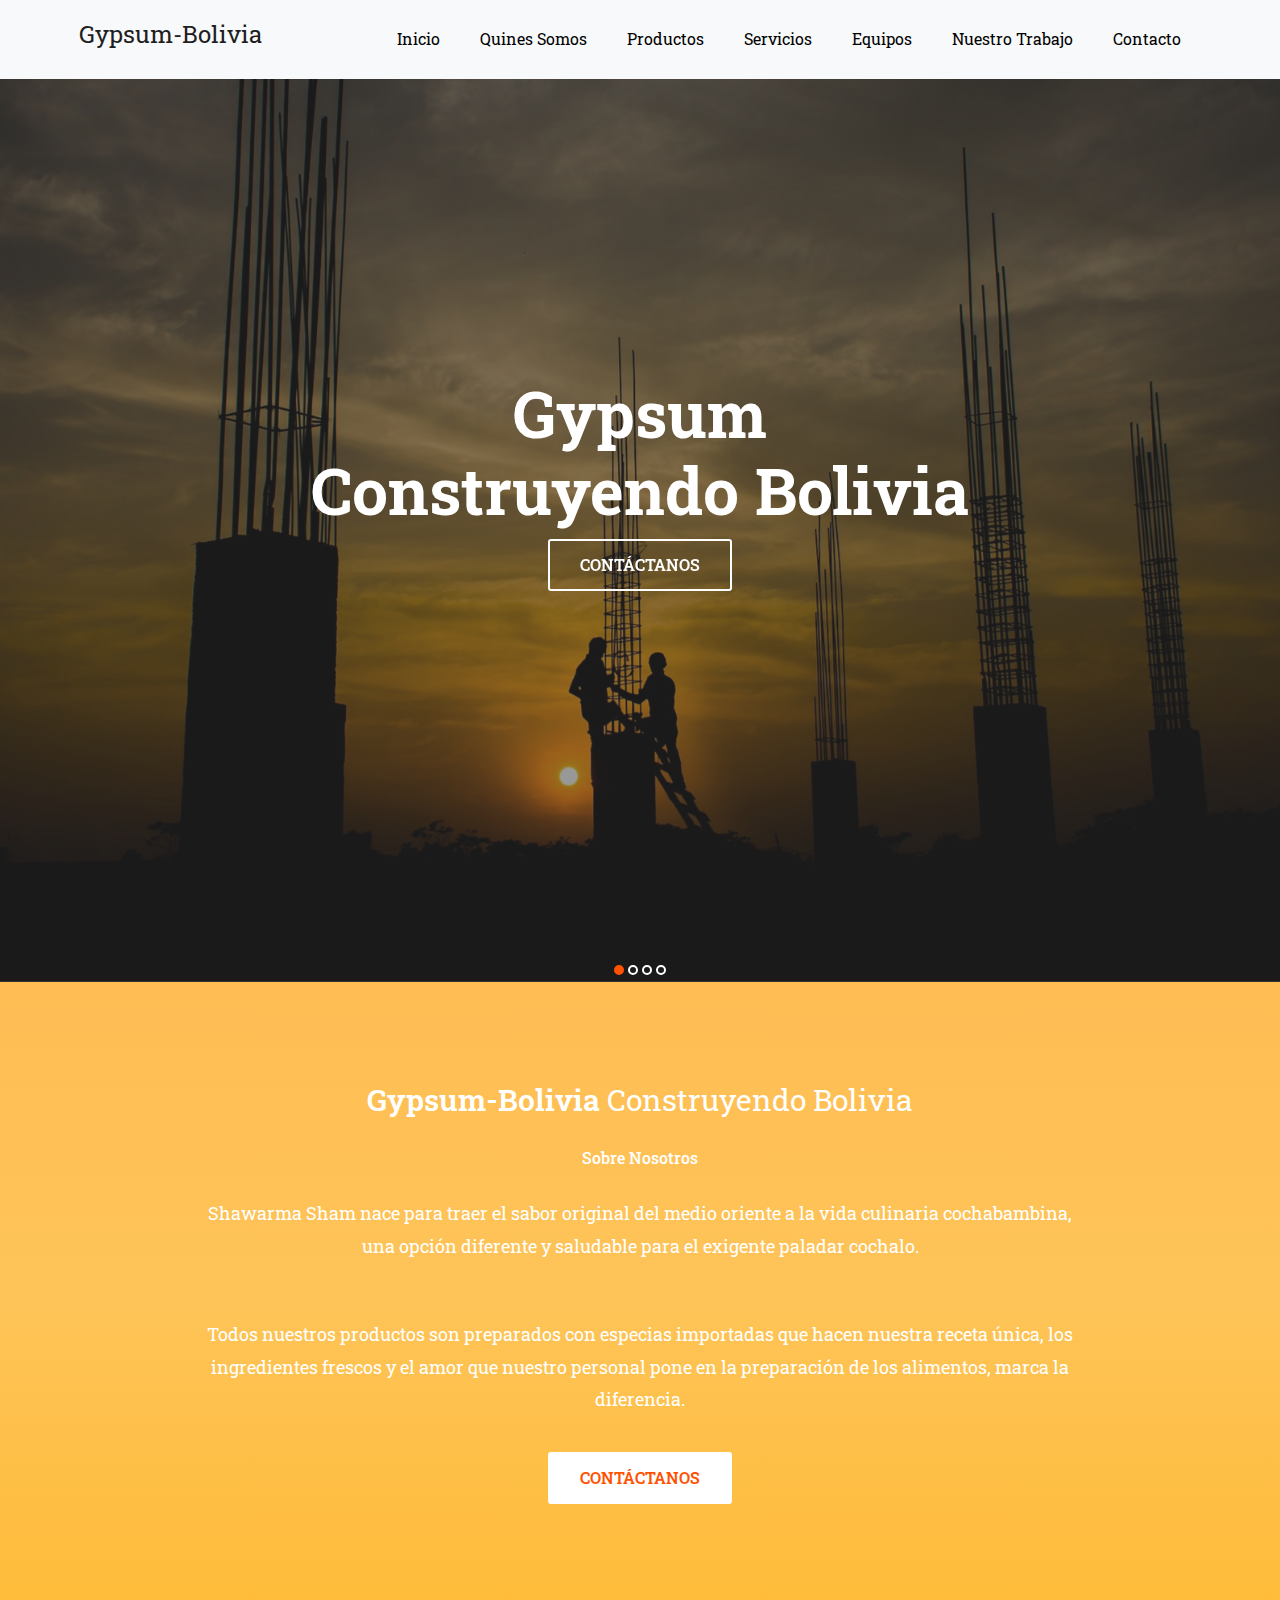
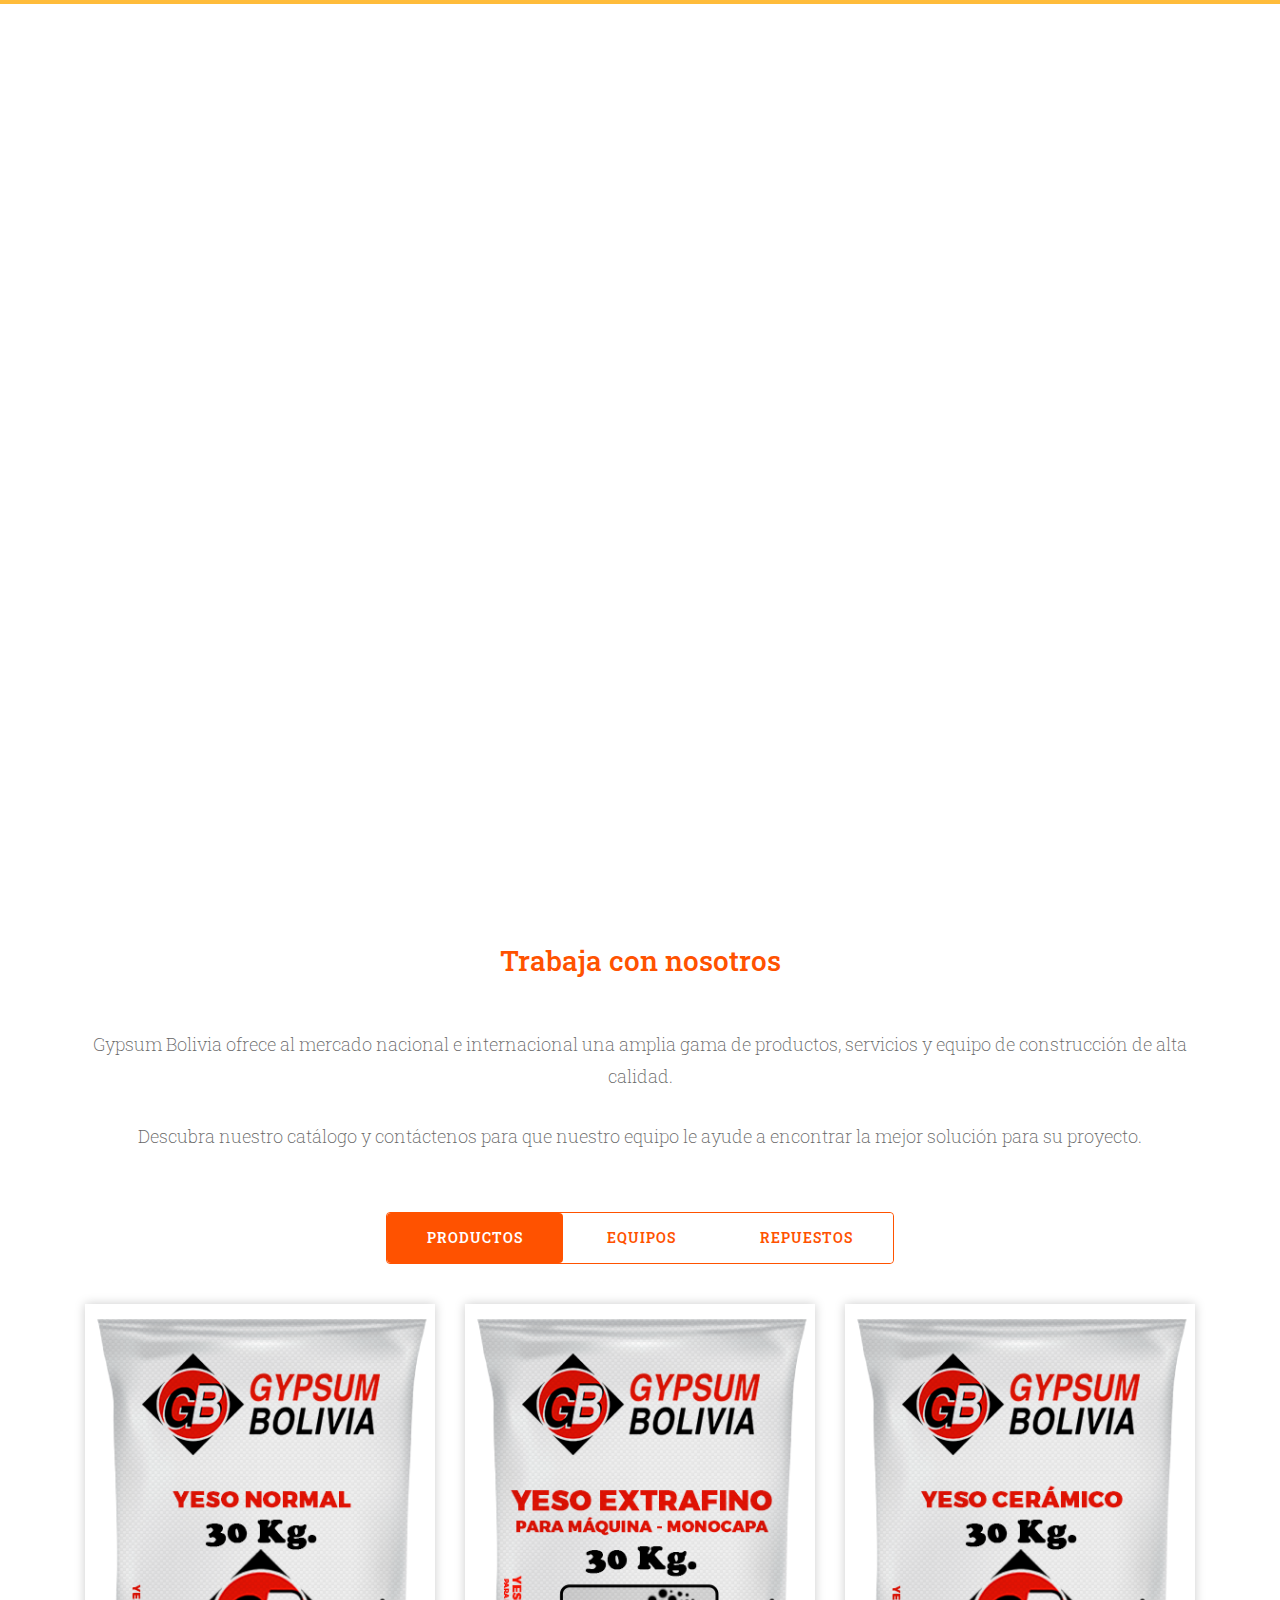
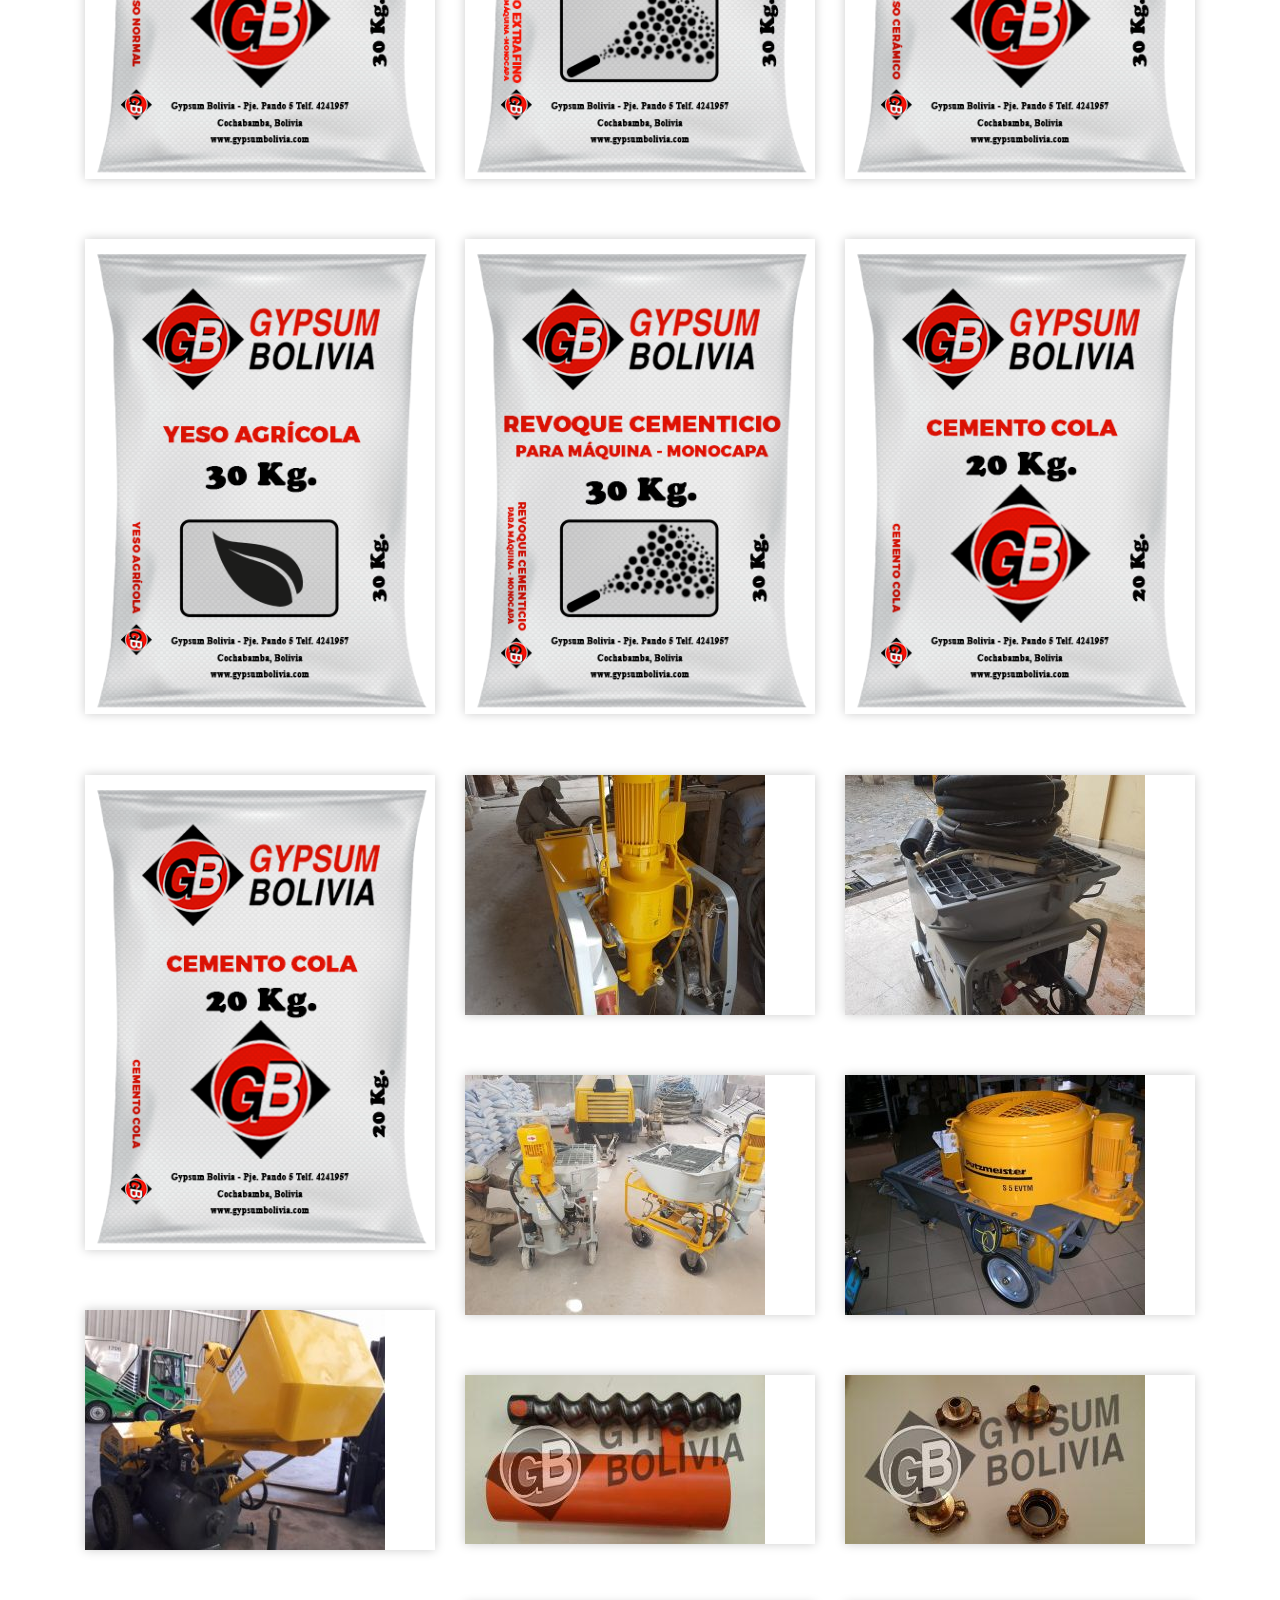
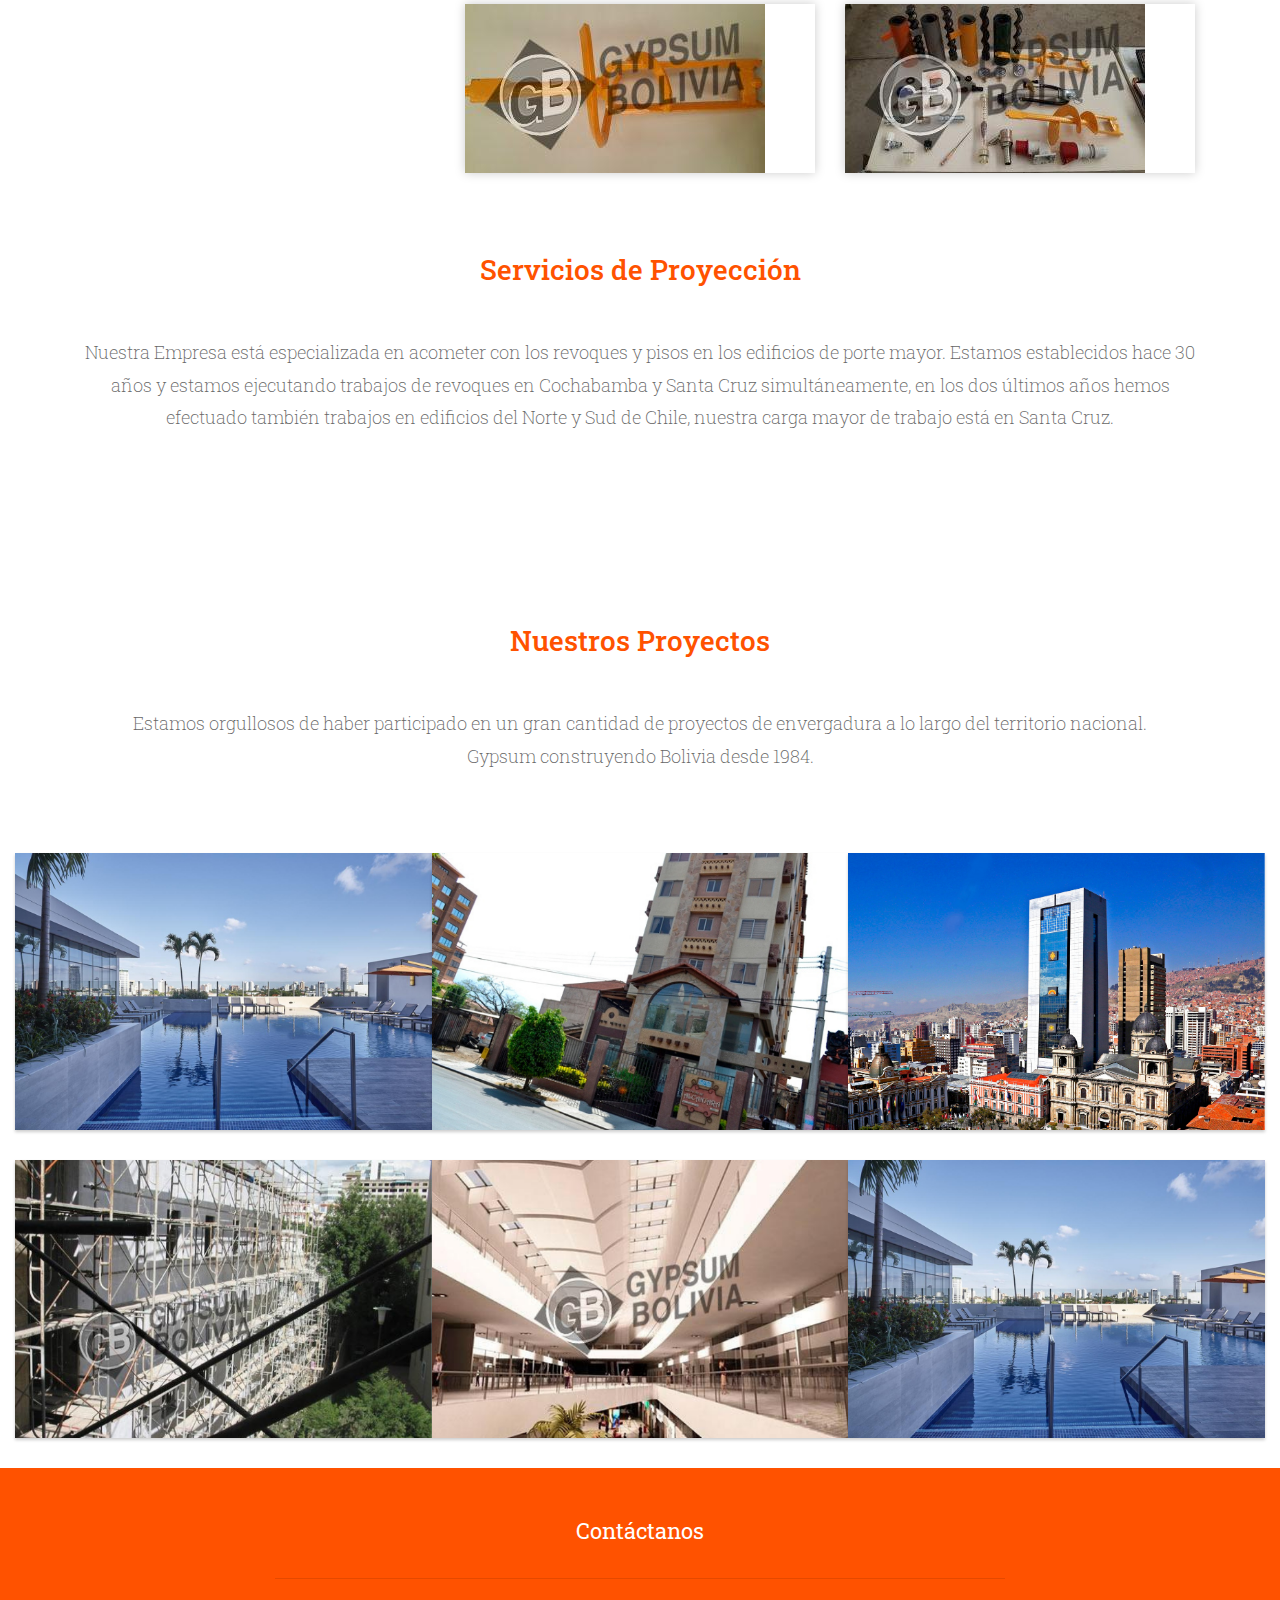
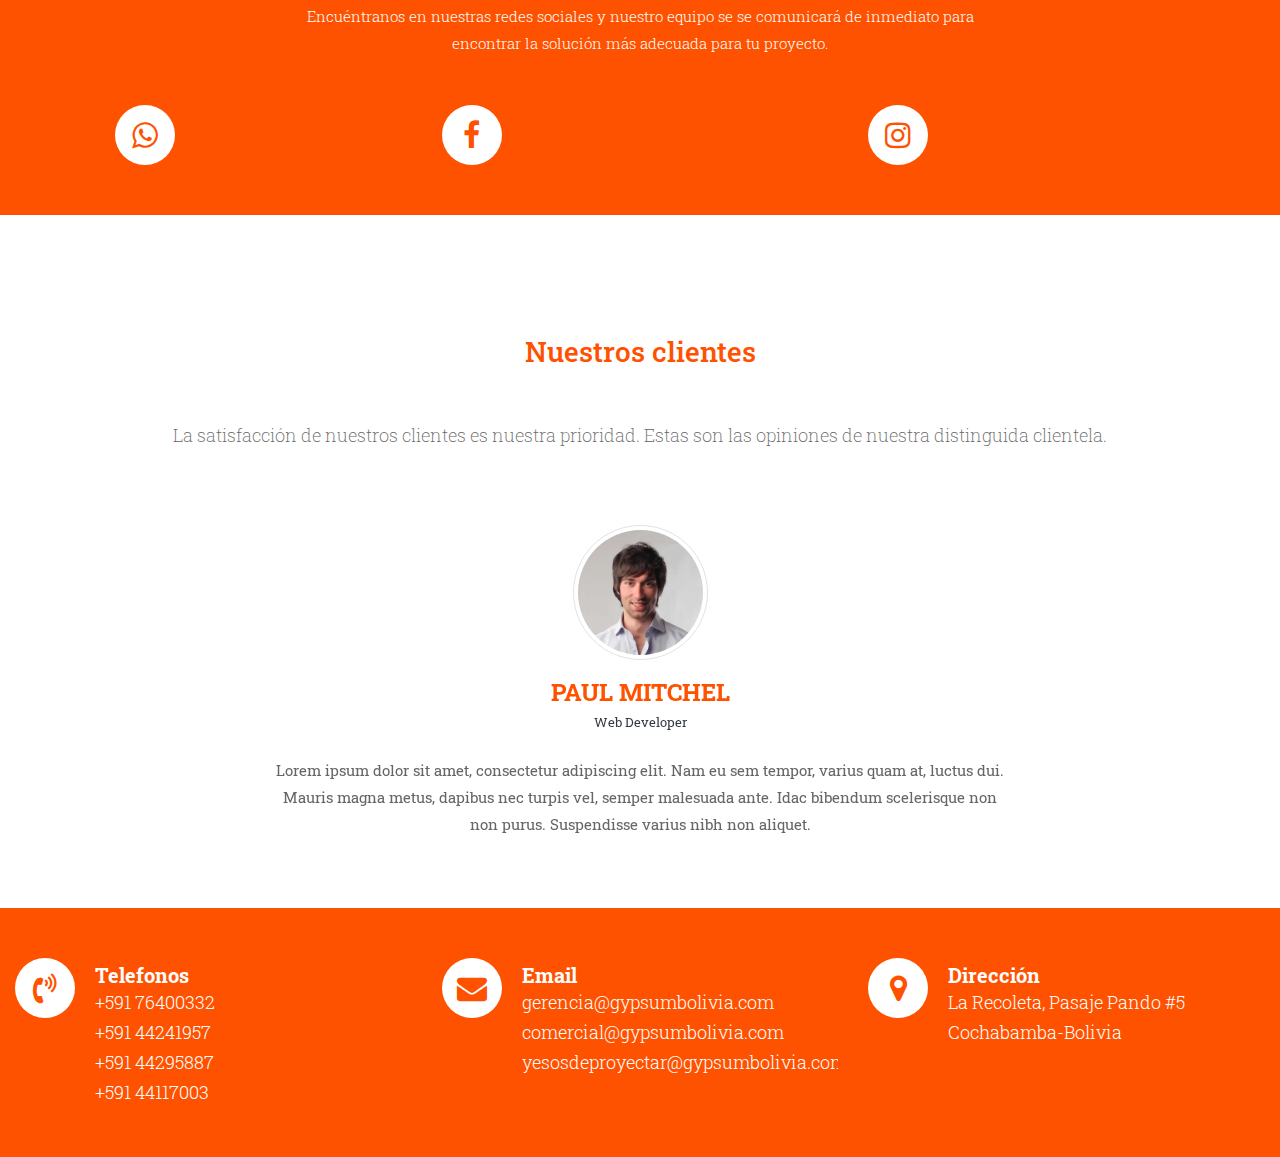
==== commit bd43d3da: "Style changed, color palette changed" ====
--- a/index.html
+++ b/index.html
@@ -40,7 +40,7 @@
 	<!-- Start header -->
 	<header class="top-navbar">
 		<nav class="navbar navbar-expand-lg navbar-light bg-light">
-			<div class="container">
+			<div class="container" id='navbar-container'>
 				<a class="navbar-brand" href="index.html">
 					<!-- <img src="images/shawarma-logo.jpg" alt="" /> -->
 					<h1>Gypsum-Bolivia</h1>
@@ -185,7 +185,7 @@
 			<div class="row">
 				<div class="col-lg-12">
 					<div class="heading-title text-center">
-						<h2>Trabaja con nostros</h2>
+						<h2>Trabaja con nosotros</h2>
 						<p>Gypsum Bolivia ofrece al mercado nacional e internacional una amplia gama de productos,
 							servicios y equipo de construcción de alta calidad.</p><br />
 						<p>Descubra nuestro catálogo y contáctenos para que nuestro equipo le ayude a encontrar la mejor
@@ -207,6 +207,8 @@
 				</div>
 			</div> -->
 
+<!-- Start Products -->
+
 			<div class="row">
 				<div class="col-lg-12">
 					<div class="special-menu text-center">
@@ -290,6 +292,8 @@
 					</div>
 				</div>
 
+<!-- Start Equipment -->
+
 				<div class="col-lg-4 col-md-6 special-grid equipment">
 					<div class="gallery-single fix">
 						<img src="images/equipos-1-300x240.jpg" class="img-fluid" alt="Image">
@@ -339,6 +343,8 @@
 						</div>
 					</div>
 				</div>
+
+<!-- Start Parts -->
 
 				<div class="col-lg-4 col-md-6 special-grid parts">
 					<div class="gallery-single fix">
@@ -412,7 +418,7 @@
 				</div>
 			</div>
 			<div class="tz-gallery">
-				<div class="row ">
+				<div class="row no-gutters">
 					<div class="col-sm-12 col-md-6 col-lg-4">
 						<a class="lightbox" href="images/marriotscz.png">
 							<img class="img-fluid" src="images/marriotscz.png" alt="Gallery Images">
@@ -463,22 +469,22 @@
 				</div>
 			</div>
 			<div class="row">
-				<div class="col-md-4 col-sm-4" >
-					<div id='socialmedia' class="overflow-hidden">
+				<div class="col-md-4 col-sm-4" id='socialmedia' >
+					<div class="socialmedia">
 						<a target="_blank" href='https://api.whatsapp.com/send?phone=59176400332'>
 						<i class="fa fab fa-whatsapp"></i>
 						</a>
 					</div>
 				</div>
-				<div class="col-md-4 col-sm-4">
-					<div id='socialmedia' class="overflow-hidden">
+				<div class="col-md-4 col-sm-4" id='socialmedia'>
+					<div>
 						<a target="_blank" href='https://www.facebook.com/GypsumBol'>
 						<i class="fa fab fa-facebook"></i>
 						</a>
 					</div>
 				</div>
-				<div class="col-md-4 col-sm-4">
-					<div id='socialmedia' class="overflow-hidden">
+				<div class="col-md-4 col-sm-4" id='socialmedia'>
+					<div >
 						<a target="_blank" href='https://api.whatsapp.com/send?phone=59176400332'>
 						<i class="fa fab fa-instagram"></i>
 						</a>
@@ -497,8 +503,8 @@
 			<div class="row">
 				<div class="col-lg-12">
 					<div class="heading-title text-center">
-						<h2>Customer Reviews</h2>
-						<p>Lorem Ipsum is simply dummy text of the printing and typesetting</p>
+						<h2>Nuestros clientes</h2>
+						<p>La satisfacción de nuestros clientes es nuestra prioridad. Estas son las opiniones de nuestra distinguida clientela. </p>
 					</div>
 				</div>
 			</div>
@@ -543,14 +549,14 @@
 									nibh non aliquet.</p>
 							</div>
 						</div>
-						<a class="carousel-control-prev" href="#reviews" role="button" data-slide="prev">
+						<!-- <a class="carousel-control-prev" href="#reviews" role="button" data-slide="prev">
 							<i class="fa fa-angle-left" aria-hidden="true"></i>
 							<span class="sr-only">Previous</span>
 						</a>
 						<a class="carousel-control-next" href="#reviews" role="button" data-slide="next">
 							<i class="fa fa-angle-right" aria-hidden="true"></i>
 							<span class="sr-only">Next</span>
-						</a>
+						</a> -->
 					</div>
 				</div>
 			</div>
--- a/css/style.css
+++ b/css/style.css
@@ -2,8 +2,7 @@
     IMPORT FONTS
 -------------------------------------------------------------------*/
 
-@import url('https://fonts.googleapis.com/css?family=Arbutus+Slab');
-@import url('https://fonts.googleapis.com/css?family=Athiti:400,500,600');
+@import url('https://fonts.googleapis.com/css2?family=Roboto+Slab:wght@400;500;600;700&display=swap');
 
 /*------------------------------------------------------------------
     IMPORT FILES
@@ -21,7 +20,7 @@
 body {
     color: #666666;
     font-size: 15px;
-    font-family: 'Athiti', sans-serif;
+    font-family: 'Roboto Slab', serif;
     line-height: 1.80857;
 }
 
@@ -162,6 +161,7 @@
 	z-index: 10;
 }
 
+
 .top-navbar .navbar{
 	padding: 15px 0px;
 	position: fixed;
@@ -174,17 +174,17 @@
 
 .top-navbar .navbar-light .navbar-nav .nav-link{
 	color: #010101;
-	font-size: 18px;
+	font-size: 16px;
 	padding: 0px 20px;
 	border-radius: 4px;
 }
 
 .top-navbar .navbar-light .navbar-nav .nav-item .nav-link:hover{
-	background: #ff0000;
+	background: #ff5200;
 	color: #ffffff;
 }
 .top-navbar .navbar-light .navbar-nav .nav-item.active .nav-link{
-	background: #ff0000;
+	background: #ff5200;
 	color: #ffffff;
 	border-radius: 4px;
 }
@@ -195,11 +195,11 @@
 }
 
 .navbar-expand-lg .navbar-nav .dropdown-menu a.dropdown-item:hover{
-	background: #d0a772;
+	background: #ff5200;;
 	color: #ffffff;
 }
 .navbar-light .navbar-toggler:hover{
-	background: #cfa671;
+	background: #ff5200;;
 }
 
 /*------------------------------------------------------------------
@@ -210,7 +210,7 @@
 	height: 100vh;
 }
 .slides-navigation a {
-	background: #ff0000;
+	background: #ff5200;
     position: absolute;
     height: 70px;
     width: 70px;
@@ -271,8 +271,8 @@
 }
 .btn-outline-new-white:hover {
     color: #ffffff;
-    background-color: #ff0000;
-    border-color: #ff0000;
+    background-color: #ff5200;
+    border-color: #ff5200;
 }
 
 .overlay-background {
@@ -286,7 +286,7 @@
 }
 
 .cover-slides h1{
-	font-family: 'Arbutus Slab', serif;
+	font-family: 'Roboto Slab', serif;
 	font-weight: 500;
 	font-size: 64px;
 	color: #fff;
@@ -299,8 +299,8 @@
 	border: 2px solid #ffffff;
 }
 .slides-pagination a.current{
-	background: #ff0000;
-	border: 2px solid #ff0000;
+	background: #ff5200;
+	border: 2px solid #ff5200;
 }
 
 /*------------------------------------------------------------------
@@ -308,7 +308,10 @@
 -------------------------------------------------------------------*/
 
 .about-section-box{
-	padding: 70px 0px;
+	padding: 10px 0px;
+    /* background: rgb(255,98,0);
+    background: radial-gradient(circle, rgba(255,98,0,1) 0%, rgba(255,82,0,1) 69%);  */
+    background-image: linear-gradient( to bottom,#ffbd54 0%,#fec458 50%,#ffbc3a 100% );
 }
 .about-section-box .img-fluid{
 	box-shadow: -10px -10px 0px #ffffff;
@@ -317,26 +320,33 @@
   padding: 90px;
 }
 .inner-column h1{
-	font-family: 'Arbutus Slab', serif;
+	font-family: 'Roboto Slab', serif;
+    font-weight: 600;
 	font-size: 30px;
-	color: #010101;
+	color: #ffff;
 }
 .inner-column h1 span{
-	color: #ff0000;
+	color: #ffff;
+    font-weight: 400;
 }
 .inner-column h4{
 	font-size: 16px;
 	font-weight: 500;
+    color: #ffff;
+    padding-top: 20px;
 }
 .inner-column p{
   padding: 20px;
-	font-size: 18px;
+  font-size: 18px;
+  color: #ffffff;
 }
 .inner-column .btn-outline-new-white{
-	color: #ff0000;
+	color: #ff5200;
+    background-color: #fff;
 }
 .inner-column .btn-outline-new-white:hover{
 	color: #ffffff;
+    background: #ff5200
 }
 
 /*------------------------------------------------------------------
@@ -352,13 +362,14 @@
 	background-position: center center;
 	position: relative;
     opacity: 0.99;
+    height: 500px;
 }
 .qt-background p {
     font-size: 35px;
     font-weight: 300;
     line-height: 44px;
     color: #fff;
-	font-family: 'Arbutus Slab', serif;
+	font-family: 'Roboto Slab',serif;
 	margin-bottom: 20px;
 }
 
@@ -373,16 +384,18 @@
 -------------------------------------------------------------------*/
 
 .menu-box{
-	padding: 70px 0px;
+	padding: 90px 0px;
 }
 
 .heading-title{
 	margin-bottom: 50px;
 }
 .heading-title h2{
-	color: #010101;
+	color: #FF5200;
 	font-size: 28px;
-	font-family: 'Arbutus Slab', serif;
+	font-family: 'Roboto Slab',serif;
+    font-weight: 500;
+    padding:50px 0;
 }
 .heading-title p{
 	font-size: 18px;
@@ -391,14 +404,14 @@
 }
 
 .filter-button-group {
-    border: 1px solid #ff0000;
+    border: 1px solid #ff5200;
     border-radius: 4px;
     margin: 10px 15px;
     display: inline-block;
 }
 
 .filter-button-group button {
-    color: #ff0000;
+    color: #ff5200;
     letter-spacing: 1px;
     text-transform: uppercase;
     font-weight: 600;
@@ -408,12 +421,12 @@
     padding: 12px 40px;
     border: none;
     border-radius: 4px;
+
 }
 
 .filter-button-group button.active {
-    background: #ff0000;
+    background: #ff5200;
     color: #fff;
-    box-shadow: 2px 20px 45px 5px rgba(0,0,0,.2);
 }
 
 .gallery-single{
@@ -428,12 +441,12 @@
 }
 
 .why-text {
-    position: absolute;
+    position:absolute;
     left: 0;
     bottom: -100%;
     right: 0;
     height: 100%;
-    background: rgba(255, 0, 0, 0.7);
+    background: rgb(255,82,0, 0.85);
     padding: 12px 12px;
     -webkit-transition: all .3s ease;
     transition: all .3s ease;
@@ -442,7 +455,7 @@
 	color: #ffffff;
 	font-size: 24px;
 	font-weight: 500;
-	font-family: 'Arbutus Slab', serif;
+	font-family: 'Roboto Slab',serif;
 }
 .why-text p{
 	color: #ffffff;
@@ -469,7 +482,7 @@
 -------------------------------------------------------------------*/
 
 .gallery-box{
-	padding: 70px 0px;
+	padding: 0;
 }
 .tz-gallery{
 	margin-top: 30px;
@@ -486,6 +499,18 @@
 }
 
 /*------------------------------------------------------------------
+    Social Media
+-------------------------------------------------------------------*/
+
+
+#socialmedia {
+    display: block;
+    margin-right: auto;
+    margin-left: auto;
+    width: auto;
+}
+
+/*------------------------------------------------------------------
     Customer Reviews
 -------------------------------------------------------------------*/
 
@@ -499,6 +524,7 @@
 }
 .carousel-control-prev{
 	left: -100px;
+    
 }
 .carousel-control-next{
 	right: -100px;
@@ -508,9 +534,10 @@
 }
 
 .text-warning{
-	color: #d0a772 !important;
+	color: #ff5200 !important;
 	font-size: 24px;
 }
+
 
 @media (min-width: 320px) and (max-width: 640px) {
 	.carousel-inner .carousel-item p{
@@ -565,16 +592,12 @@
 -------------------------------------------------------------------*/
 
 .contact-imfo-box{
-	background: #ff0000;
-	padding: 30px 0;
+	background: #ff5200;
+	padding: 50px 0;
 }
 
 .overflow-hidden {
     overflow: hidden;  
-}
-
-#socialmedia {
-    padding-left: 70px;
 }
 
 .contact-imfo-box i{
@@ -585,7 +608,7 @@
 	line-height: 60px;
 	text-align: center;
 	background: #fff;
-	color: #ff0000;
+	color: #ff5200;
 	font-size: 30px;
 	-webkit-border-radius: 50%;
 	-moz-border-radius: 50%;
@@ -777,7 +800,7 @@
 .all-page-title h1{
 	font-size: 38px;
 	color: #ffffff;
-	font-family: 'Arbutus Slab', serif;
+	font-family: 'Roboto Slab',serif;
 	padding: 0px;
 }
 
@@ -921,14 +944,14 @@
 	margin-top: 20px;
 }
 .btn.btn-common{
-	color: #ff0000 ;
+	color: #ff5200 ;
 	background-color: transparent;
 	background-image: none;
-	border-color: #ff0000 ;
+	border-color: #ff5200 ;
 }
 .btn.btn-common:hover{
 	color: #ffffff;
-	background-color: #ff0000 ;
+	background-color: #ff5200 ;
 	border-color: #cfa671;
 }
 .blog-box{
@@ -1332,7 +1355,7 @@
     height: 32px;
     text-align: center;
     line-height: 30px;
-    background: #ff0000;
+    background: #ff5200;
     color: #ffffff;
     cursor: pointer;
     border: 0;
--- a/css/responsive.css
+++ b/css/responsive.css
@@ -1,9 +1,26 @@
 /* only small desktops */
 /* tablets */
 /* only small tablets */
+@media only screen and (min-width: 1181px) {
+	#navbar-container {
+		max-width: 90%;
+	}
+	.cover-slides {
+		height: 982px;
+	}
+	.qt-background {
+		height: 800px;
+	}
+	.socialmedia {
+		margin-left:100px;
+	}
+}
 @media only screen and (min-width: 992px) and (max-width: 1180px) {
 	.footer-area h3{
 		font-size: 18px;
+	}
+	.qt-background {
+		height: 800px;
 	}
 }
 @media (min-width: 768px) and (max-width: 991px) {
@@ -88,8 +105,4 @@
 		margin-bottom: 0px;
 		margin-top: 0px;
 	}
-
-	#socialmedia {
-		padding-left: 170px;
 }
-}
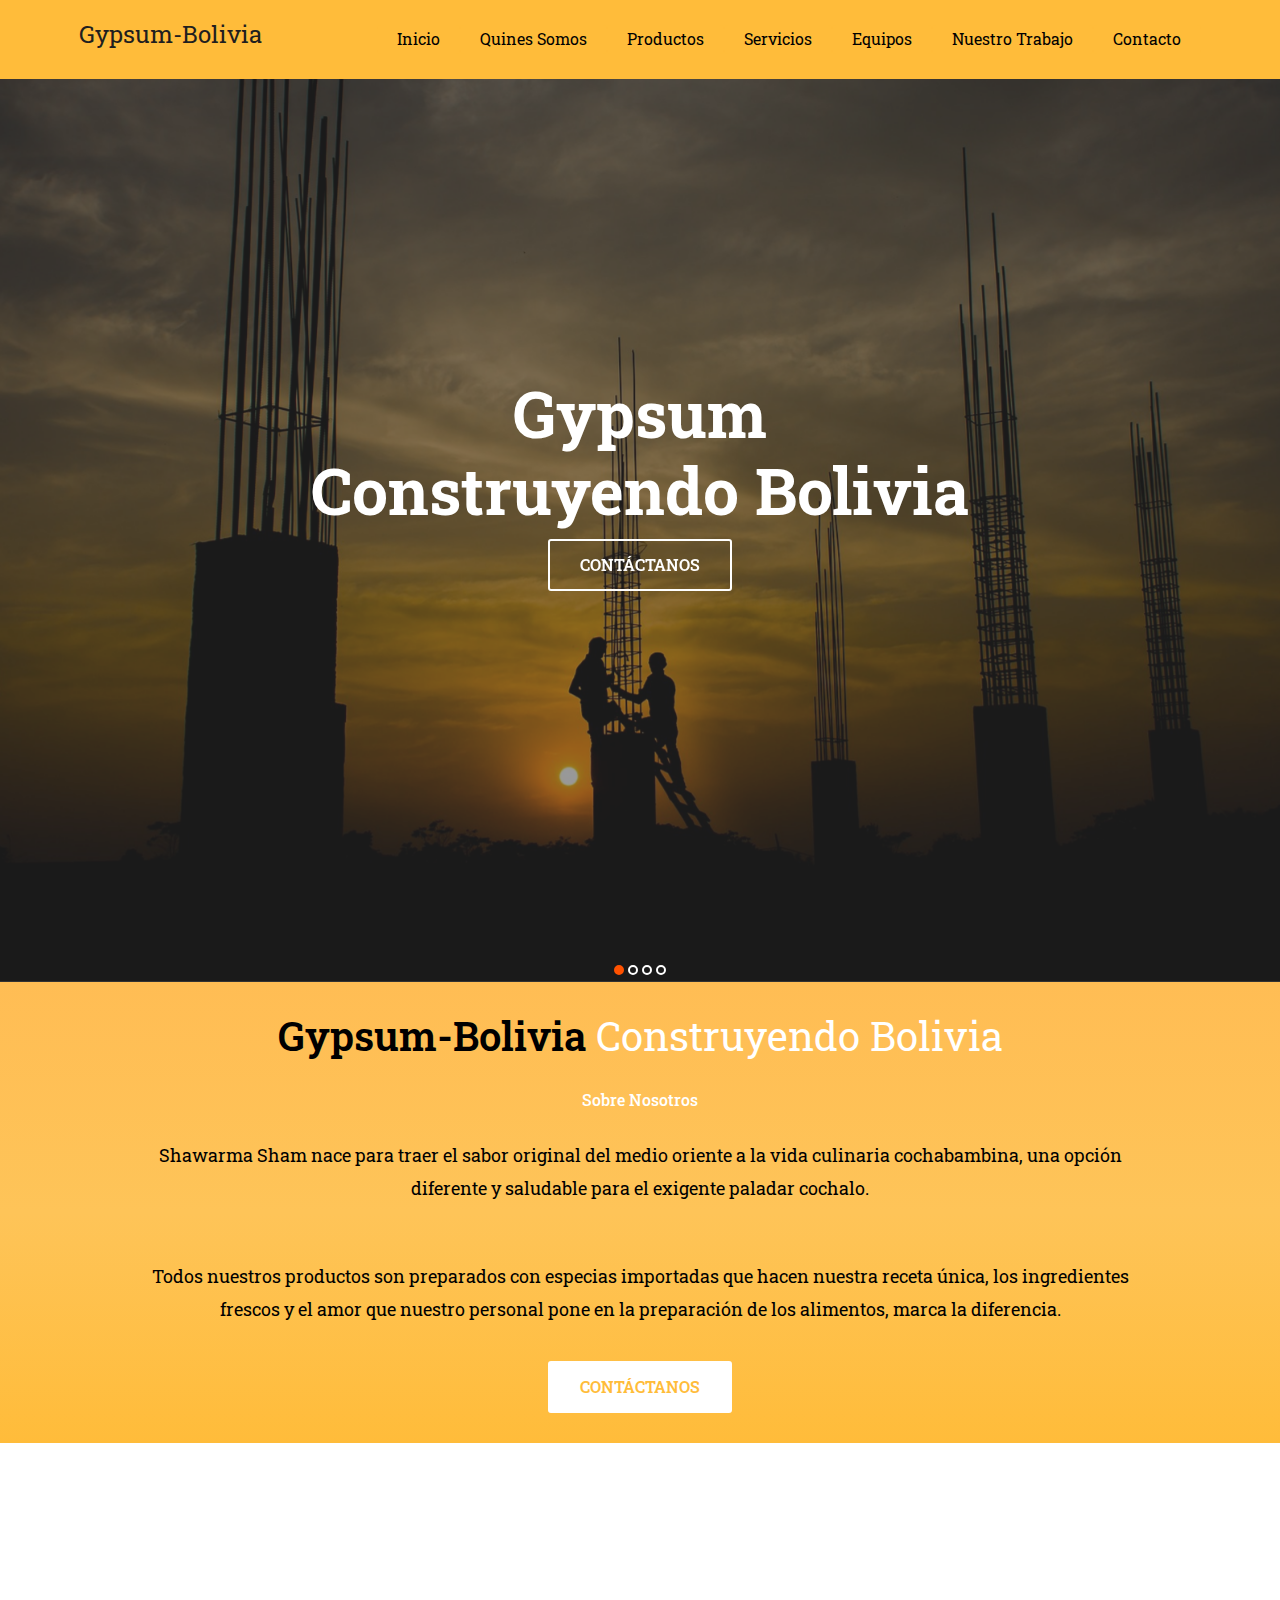
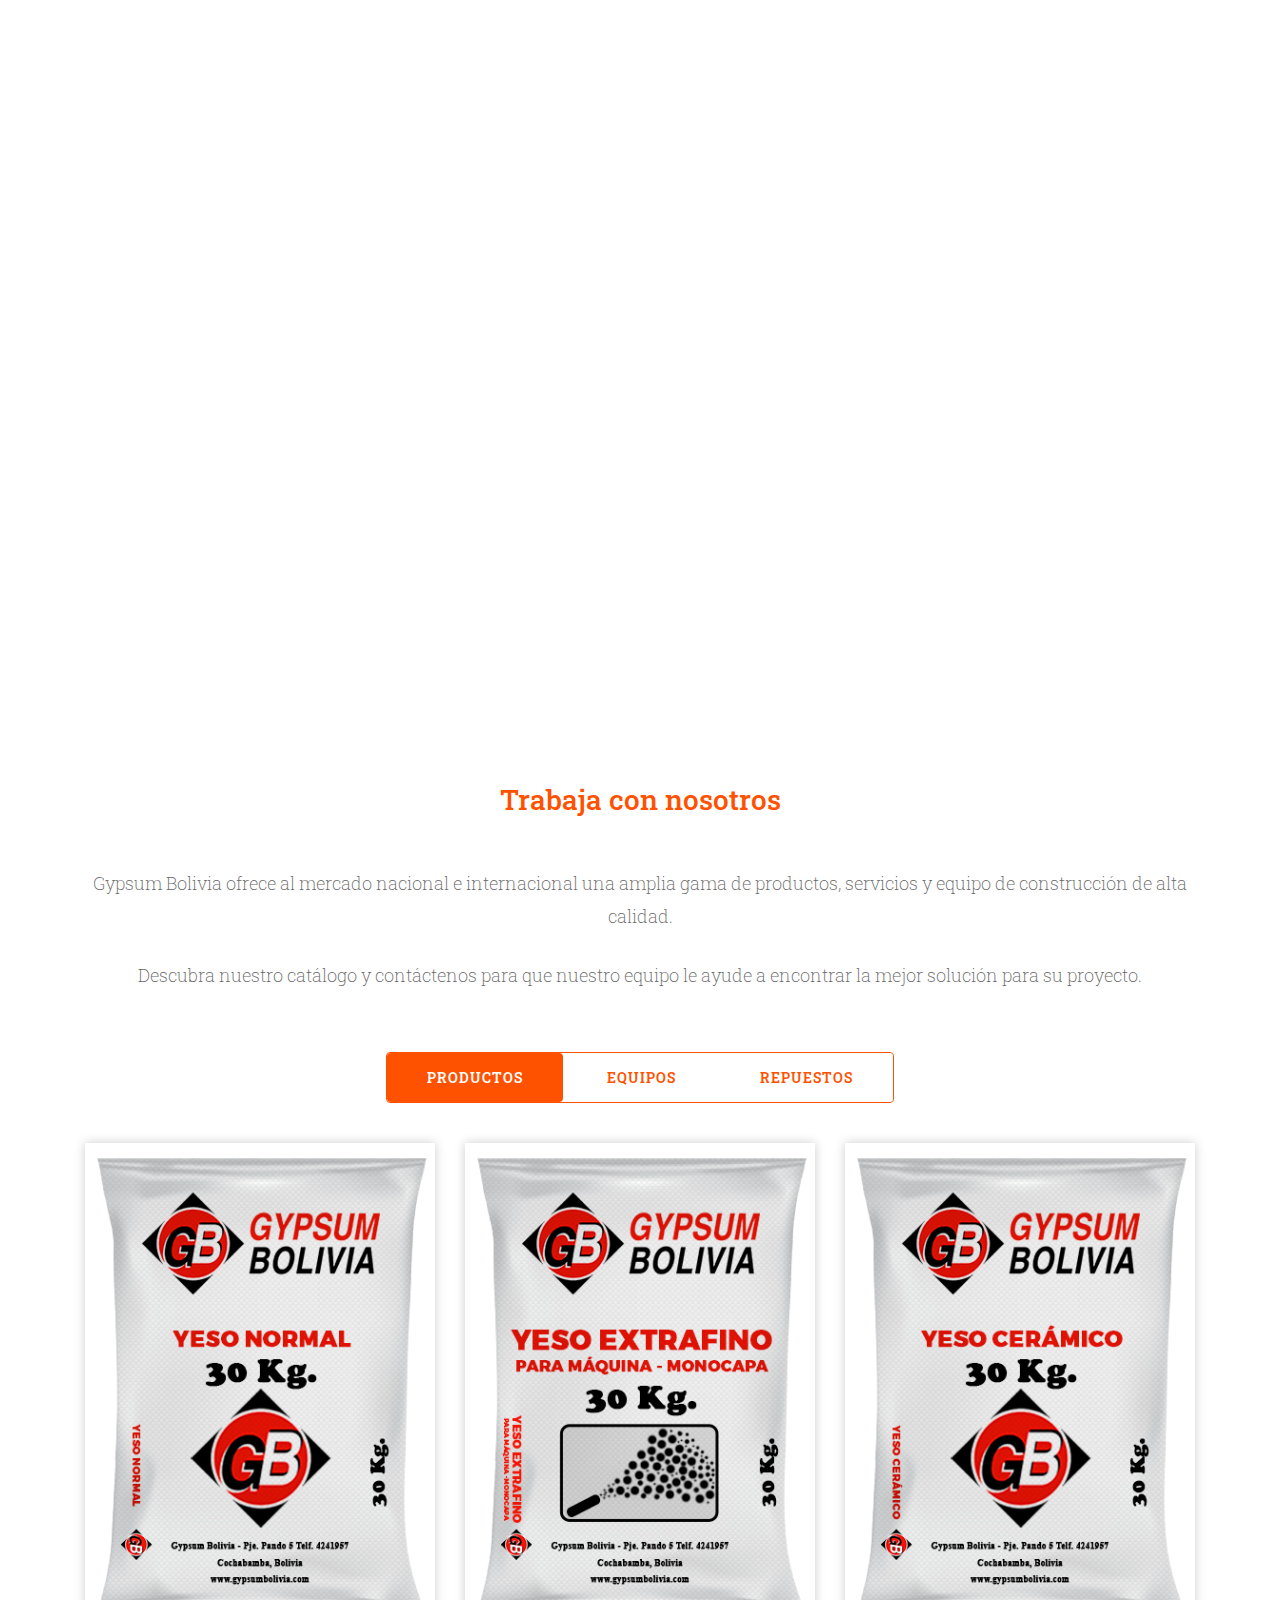
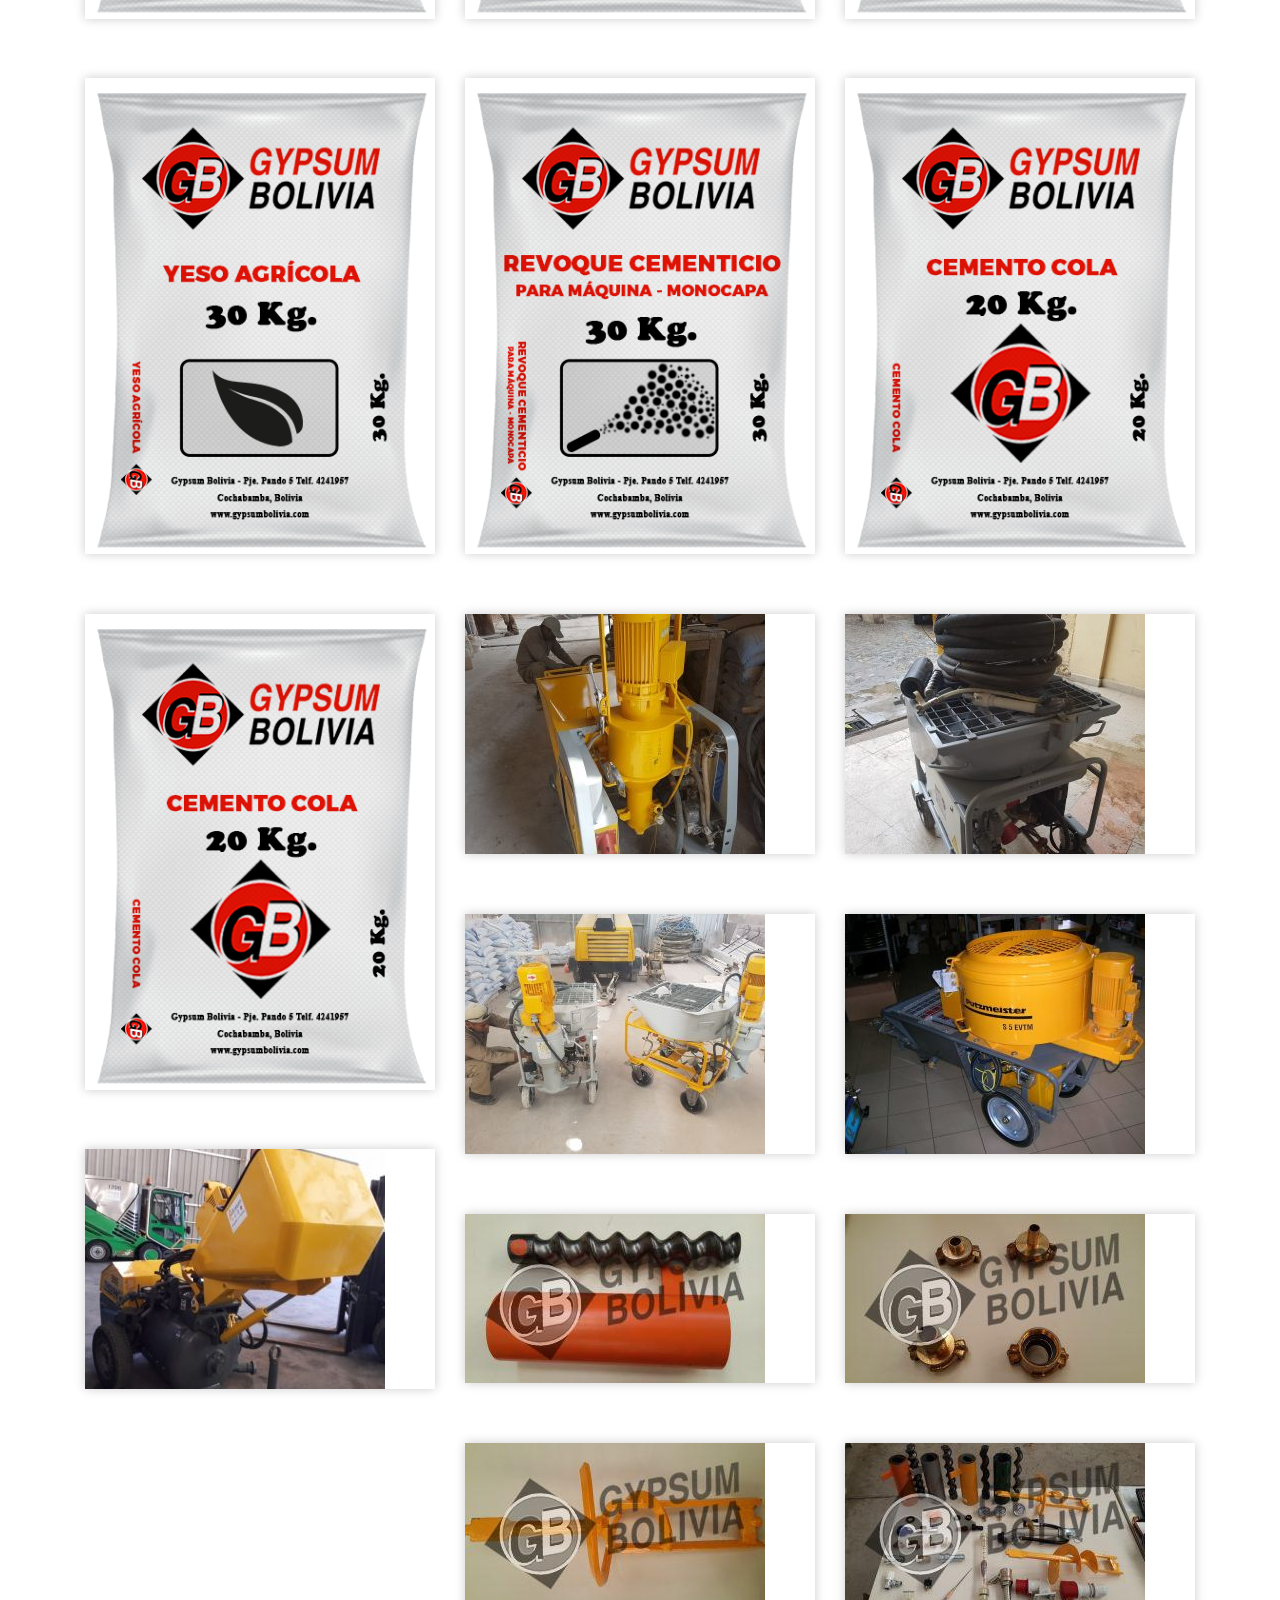
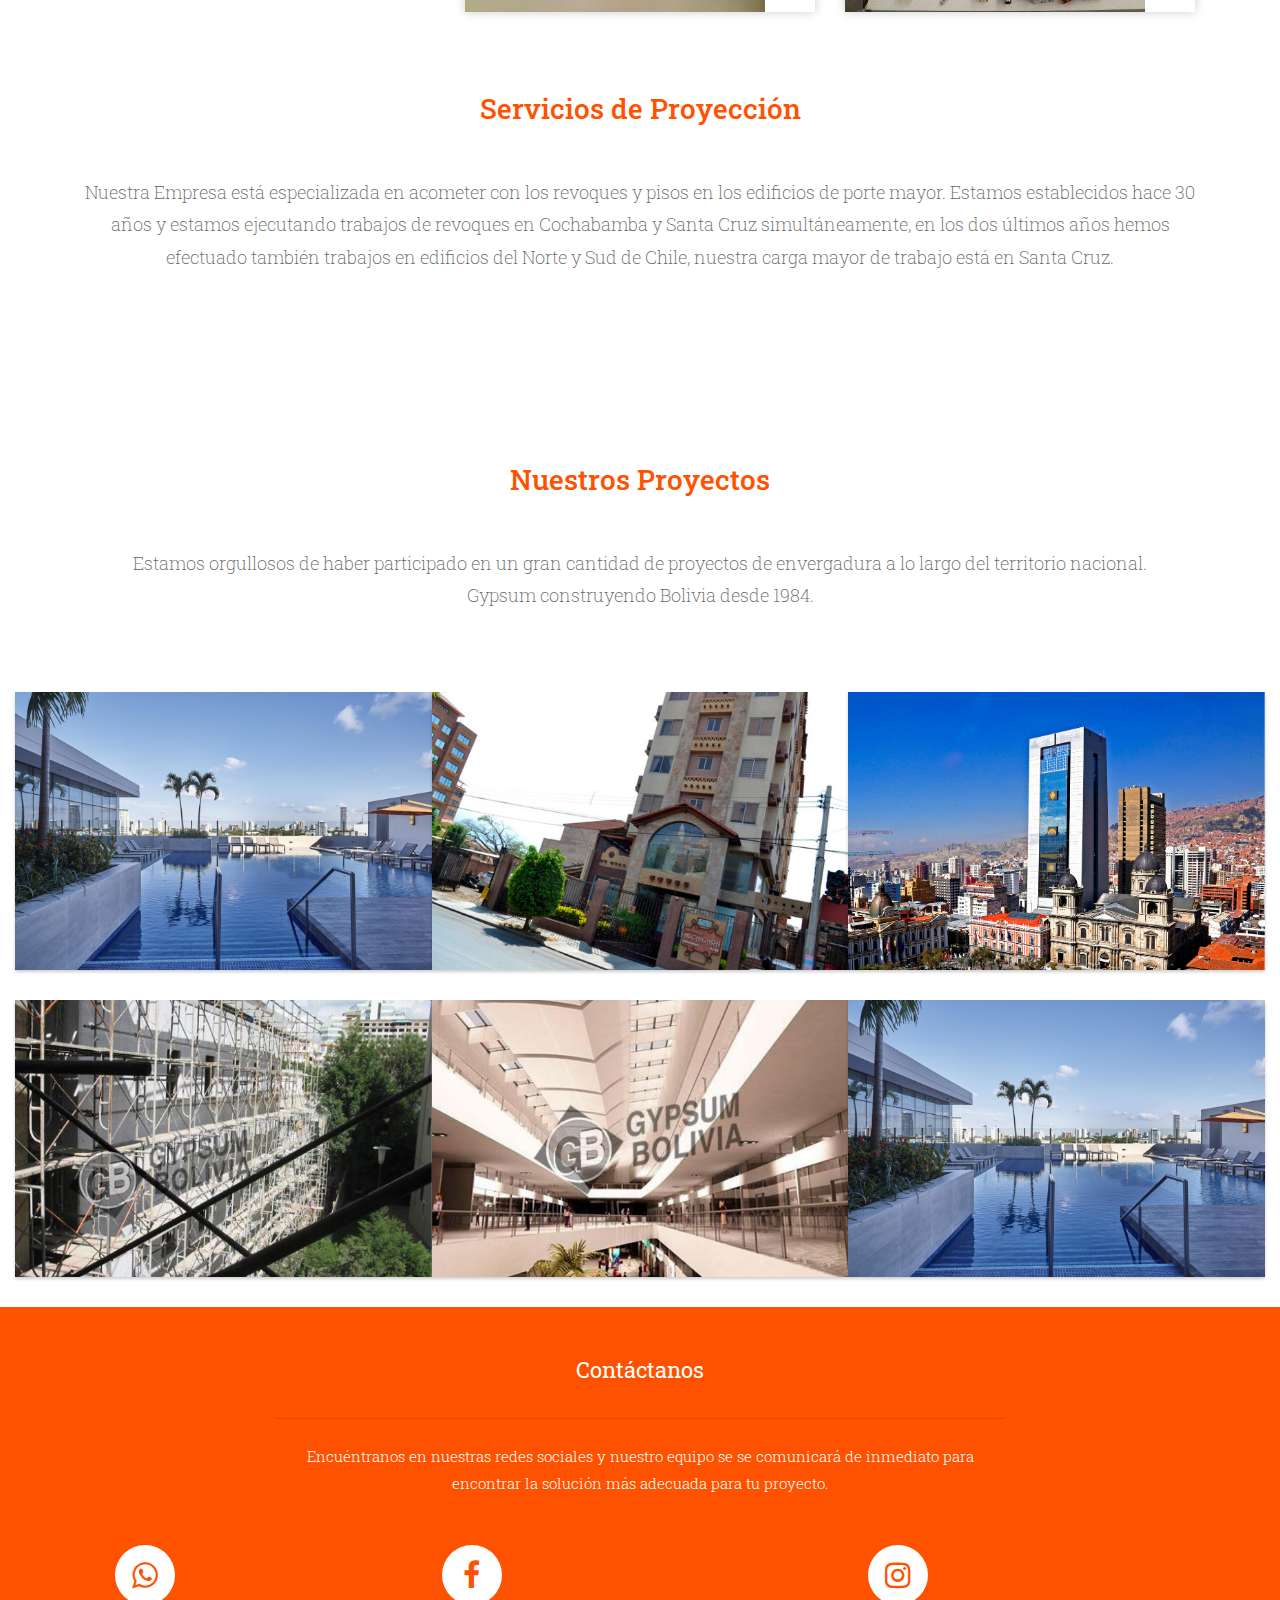
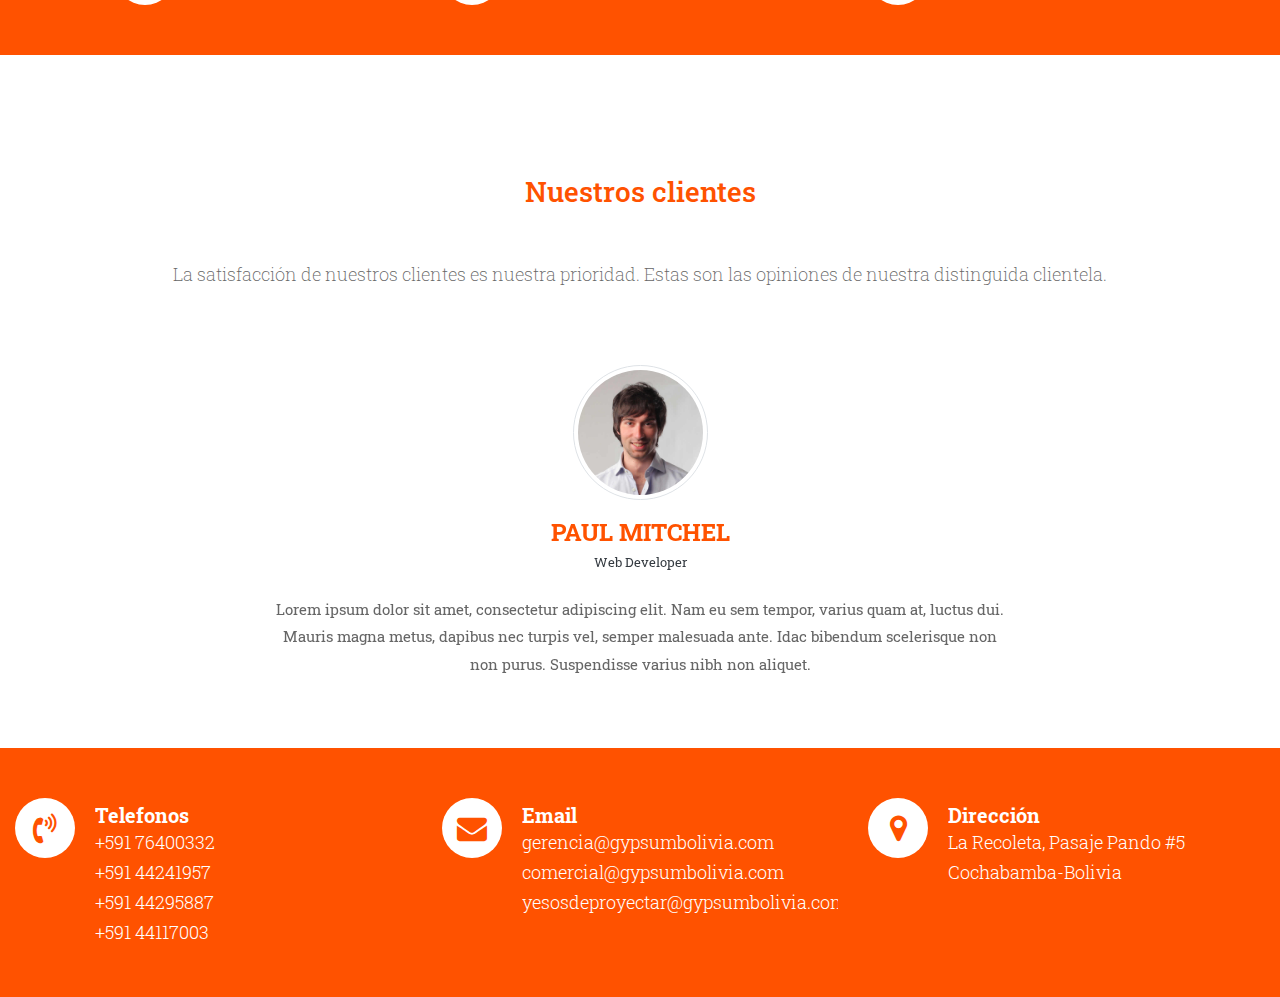
==== commit 4fdbae5b: "navabar bg color changed" ====
--- a/index.html
+++ b/index.html
@@ -39,7 +39,7 @@
 <body>
 	<!-- Start header -->
 	<header class="top-navbar">
-		<nav class="navbar navbar-expand-lg navbar-light bg-light">
+		<nav id='navbar-bg' class="navbar navbar-expand-lg navbar-light">
 			<div class="container" id='navbar-container'>
 				<a class="navbar-brand" href="index.html">
 					<!-- <img src="images/shawarma-logo.jpg" alt="" /> -->
--- a/css/style.css
+++ b/css/style.css
@@ -177,10 +177,15 @@
 	font-size: 16px;
 	padding: 0px 20px;
 	border-radius: 4px;
+    background-color: #ffbc3a;
+}
+
+#navbar-bg {
+    background-color: #ffbc3a;
 }
 
 .top-navbar .navbar-light .navbar-nav .nav-item .nav-link:hover{
-	background: #ff5200;
+	background: #ffbc3a;
 	color: #ffffff;
 }
 .top-navbar .navbar-light .navbar-nav .nav-item.active .nav-link{
@@ -195,11 +200,11 @@
 }
 
 .navbar-expand-lg .navbar-nav .dropdown-menu a.dropdown-item:hover{
-	background: #ff5200;;
+	background: #ffbc3a;
 	color: #ffffff;
 }
 .navbar-light .navbar-toggler:hover{
-	background: #ff5200;;
+	background: #ffbc3a;;
 }
 
 /*------------------------------------------------------------------
@@ -317,36 +322,36 @@
 	box-shadow: -10px -10px 0px #ffffff;
 }
 .inner-column{
-  padding: 90px;
+  padding: 20px;
 }
 .inner-column h1{
 	font-family: 'Roboto Slab', serif;
     font-weight: 600;
-	font-size: 30px;
-	color: #ffff;
+	font-size: 40px;
+	color: black;
 }
 .inner-column h1 span{
-	color: #ffff;
+	color: #ffffff;
     font-weight: 400;
 }
 .inner-column h4{
 	font-size: 16px;
 	font-weight: 500;
-    color: #ffff;
+    color:#ffff;
     padding-top: 20px;
 }
 .inner-column p{
   padding: 20px;
   font-size: 18px;
-  color: #ffffff;
+  color: black;
 }
 .inner-column .btn-outline-new-white{
-	color: #ff5200;
+	color: #ffbc3a;
     background-color: #fff;
 }
 .inner-column .btn-outline-new-white:hover{
 	color: #ffffff;
-    background: #ff5200
+    background: #ffbc3a;
 }
 
 /*------------------------------------------------------------------
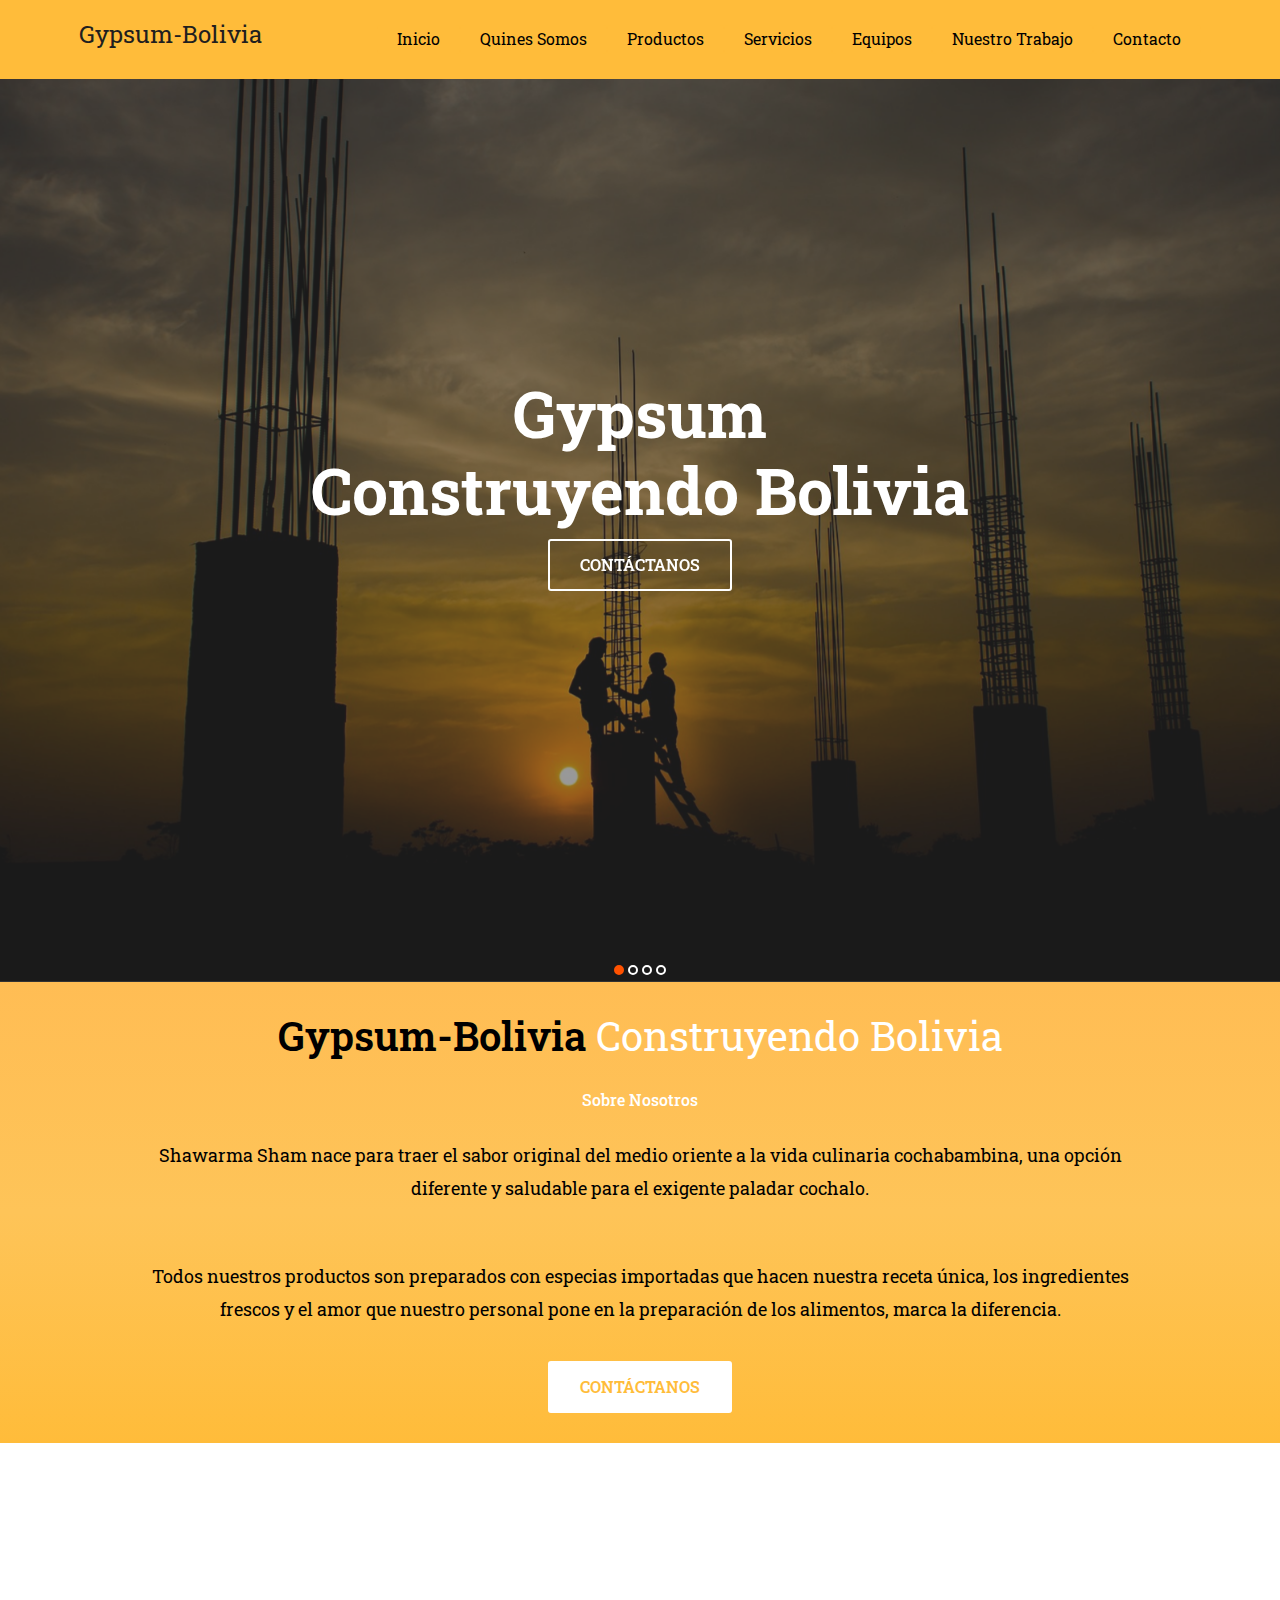
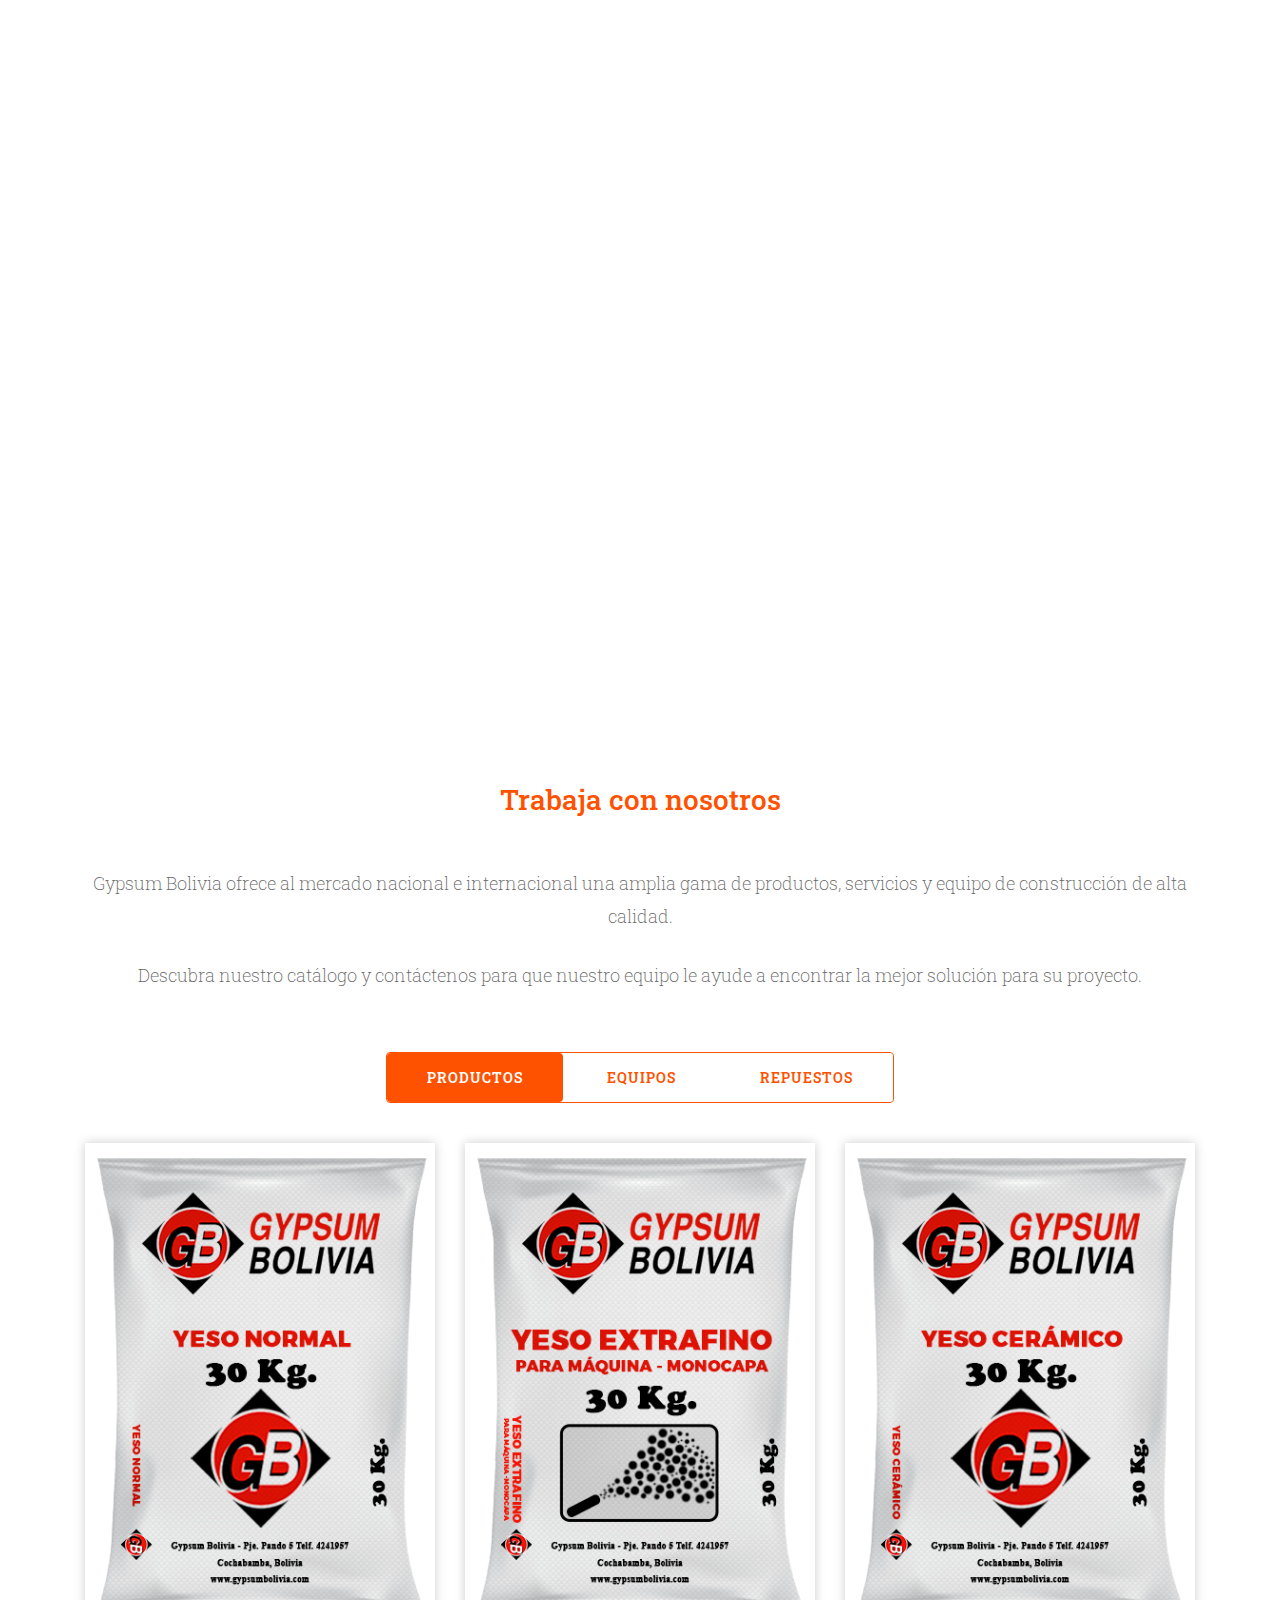
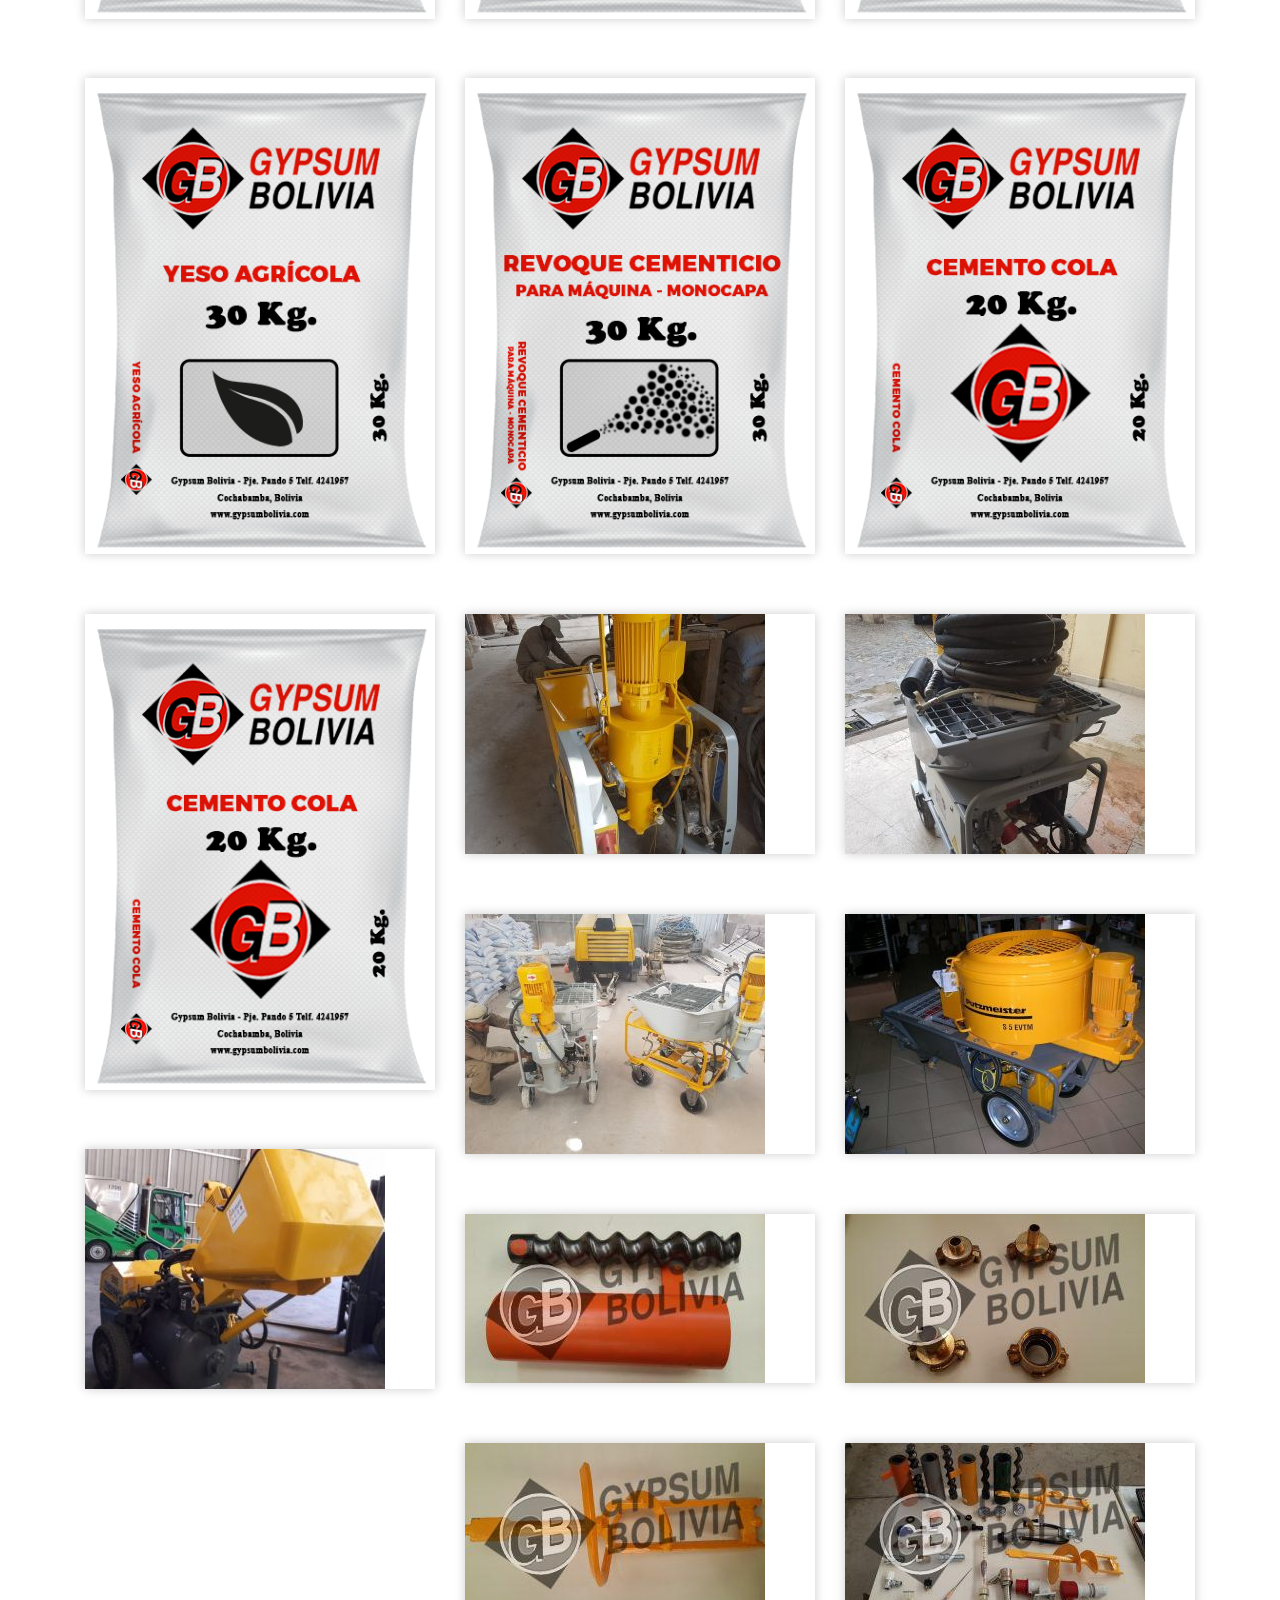
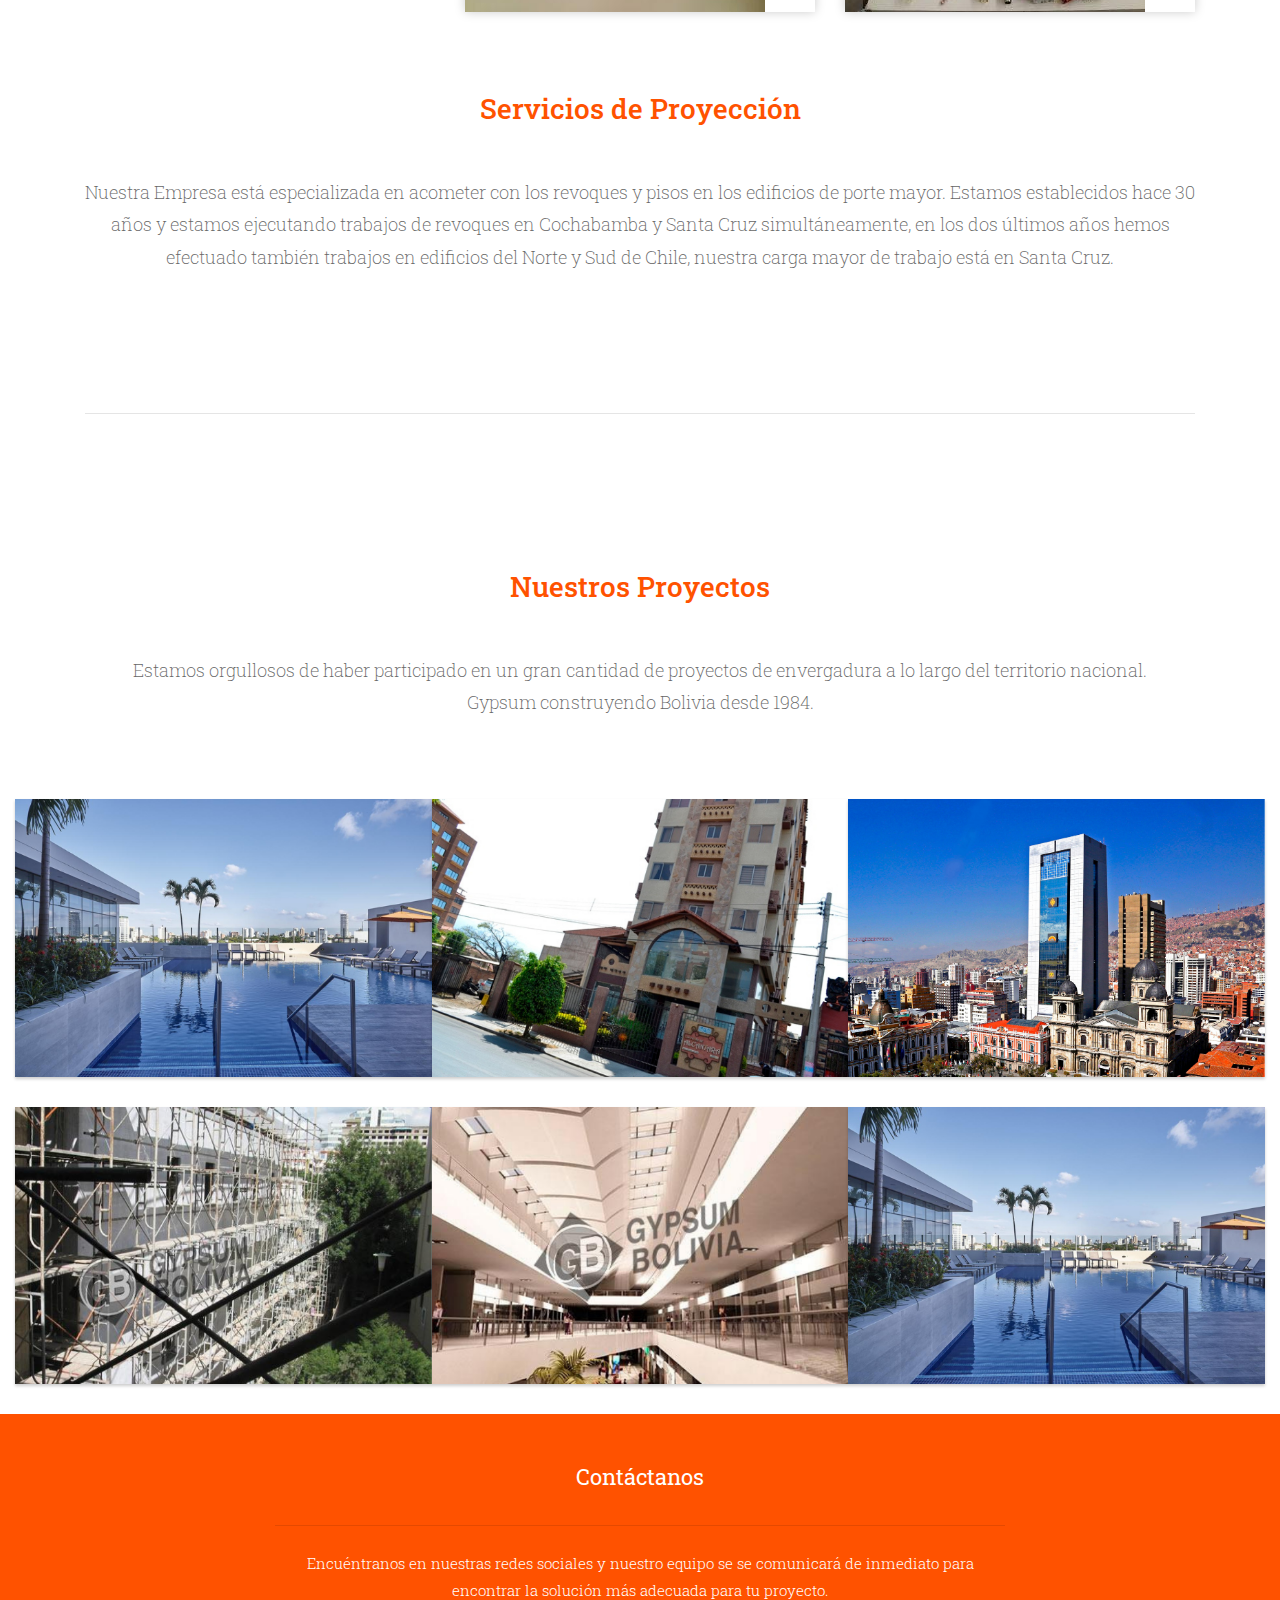
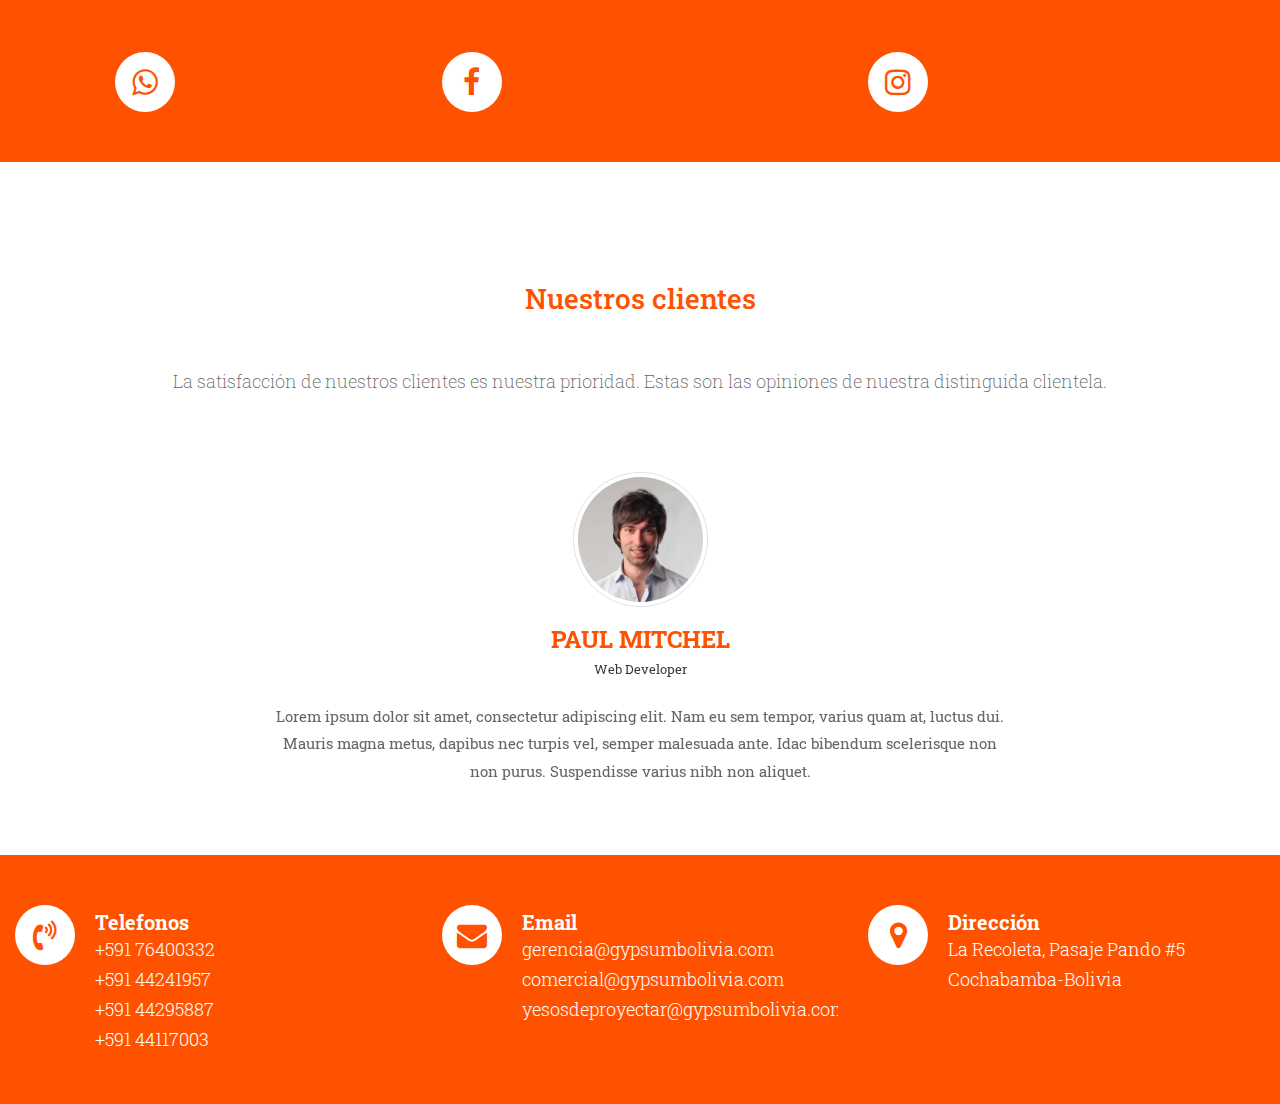
==== commit ac40fe0c: "hr added" ====
--- a/index.html
+++ b/index.html
@@ -388,7 +388,7 @@
 			</div>
 			<div class="row">
 				<div class="col-lg-12">
-					<div class="heading-title text-center">
+					<div class="heading-title text-center" id="proyeccion">
 						<h2>Servicios de Proyección</h2>
 						<p>Nuestra Empresa está especializada en acometer con los revoques y pisos en los edificios de
 							porte mayor. Estamos establecidos hace 30 años y estamos ejecutando trabajos de revoques en
@@ -396,6 +396,7 @@
 							trabajos en edificios del Norte y Sud de Chile, nuestra carga mayor de trabajo está en Santa
 							Cruz.</p>
 					</div>
+					<hr>
 				</div>
 			</div>
 		</div>
--- a/css/style.css
+++ b/css/style.css
@@ -479,6 +479,10 @@
 
 .gallery-single:hover .why-text{
 	bottom: 0px;
+}
+
+#proyeccion {
+    padding-bottom: 90px;
 }
 
 
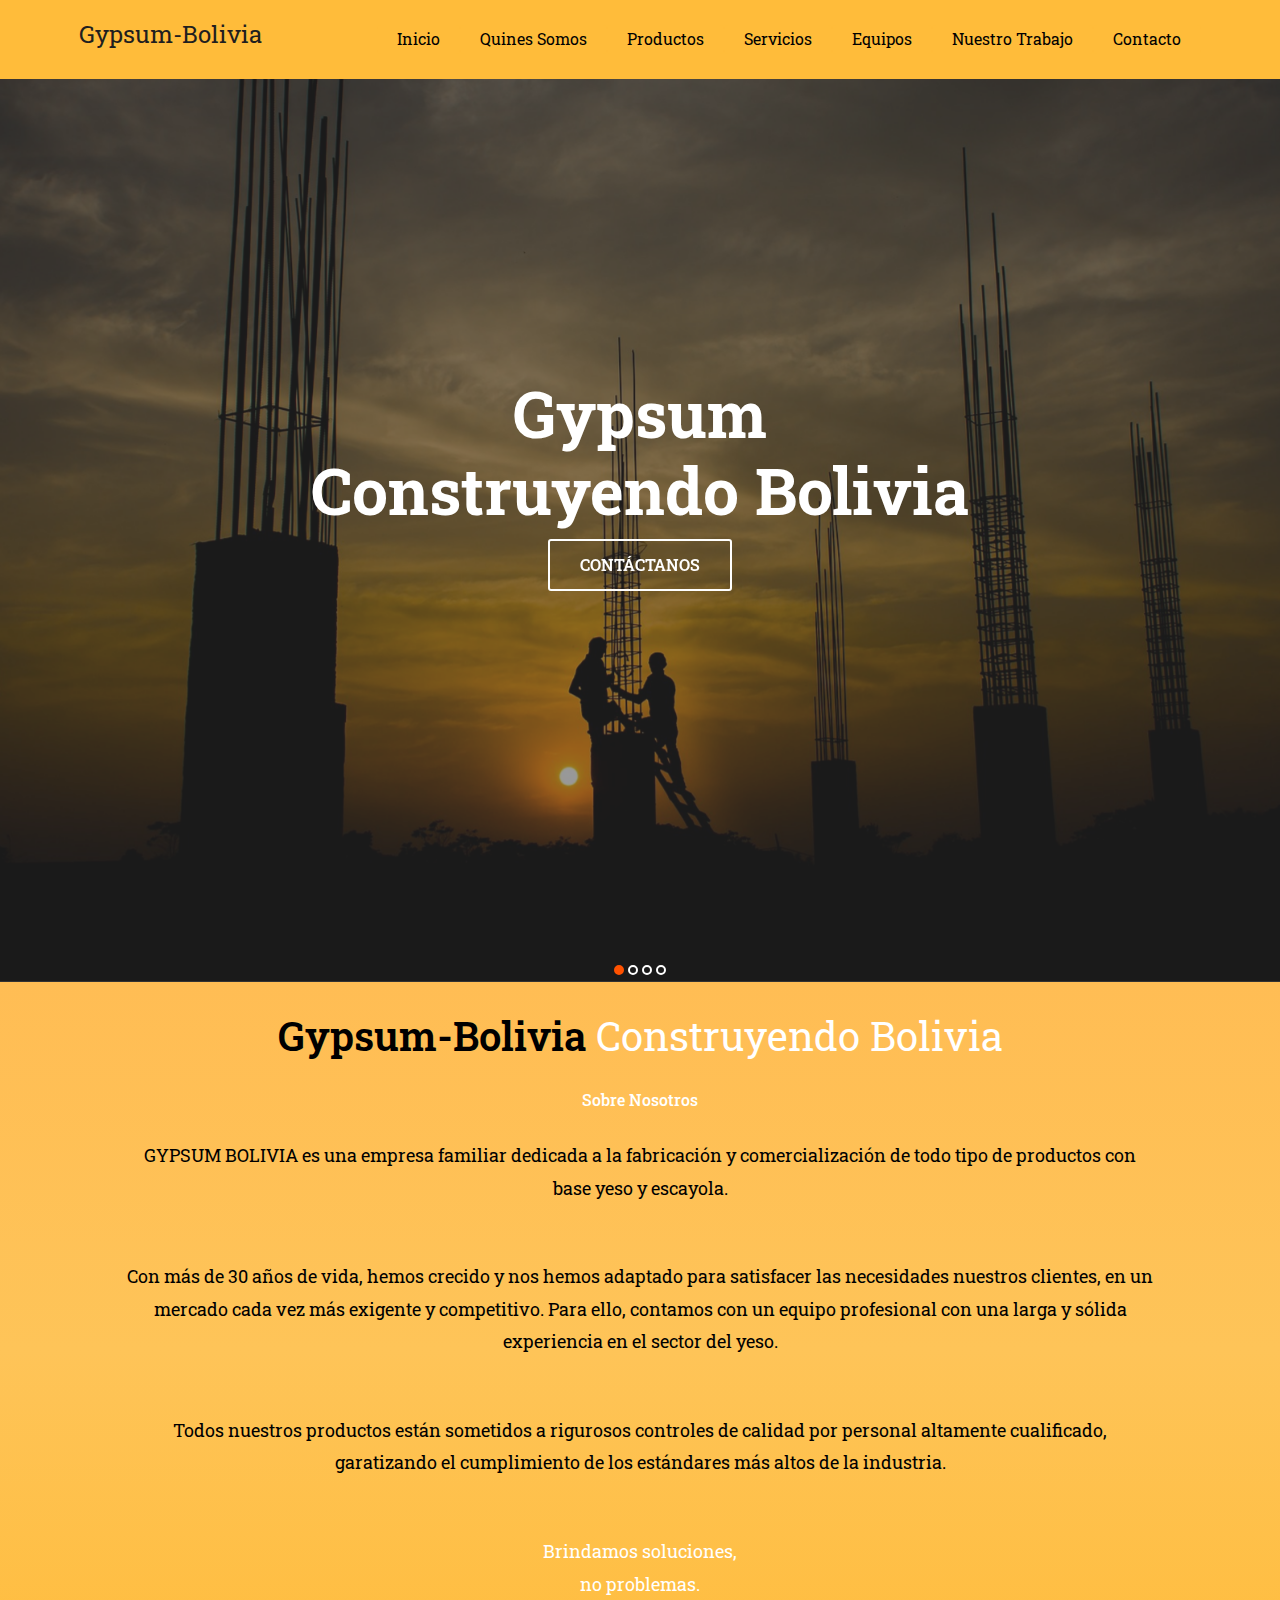
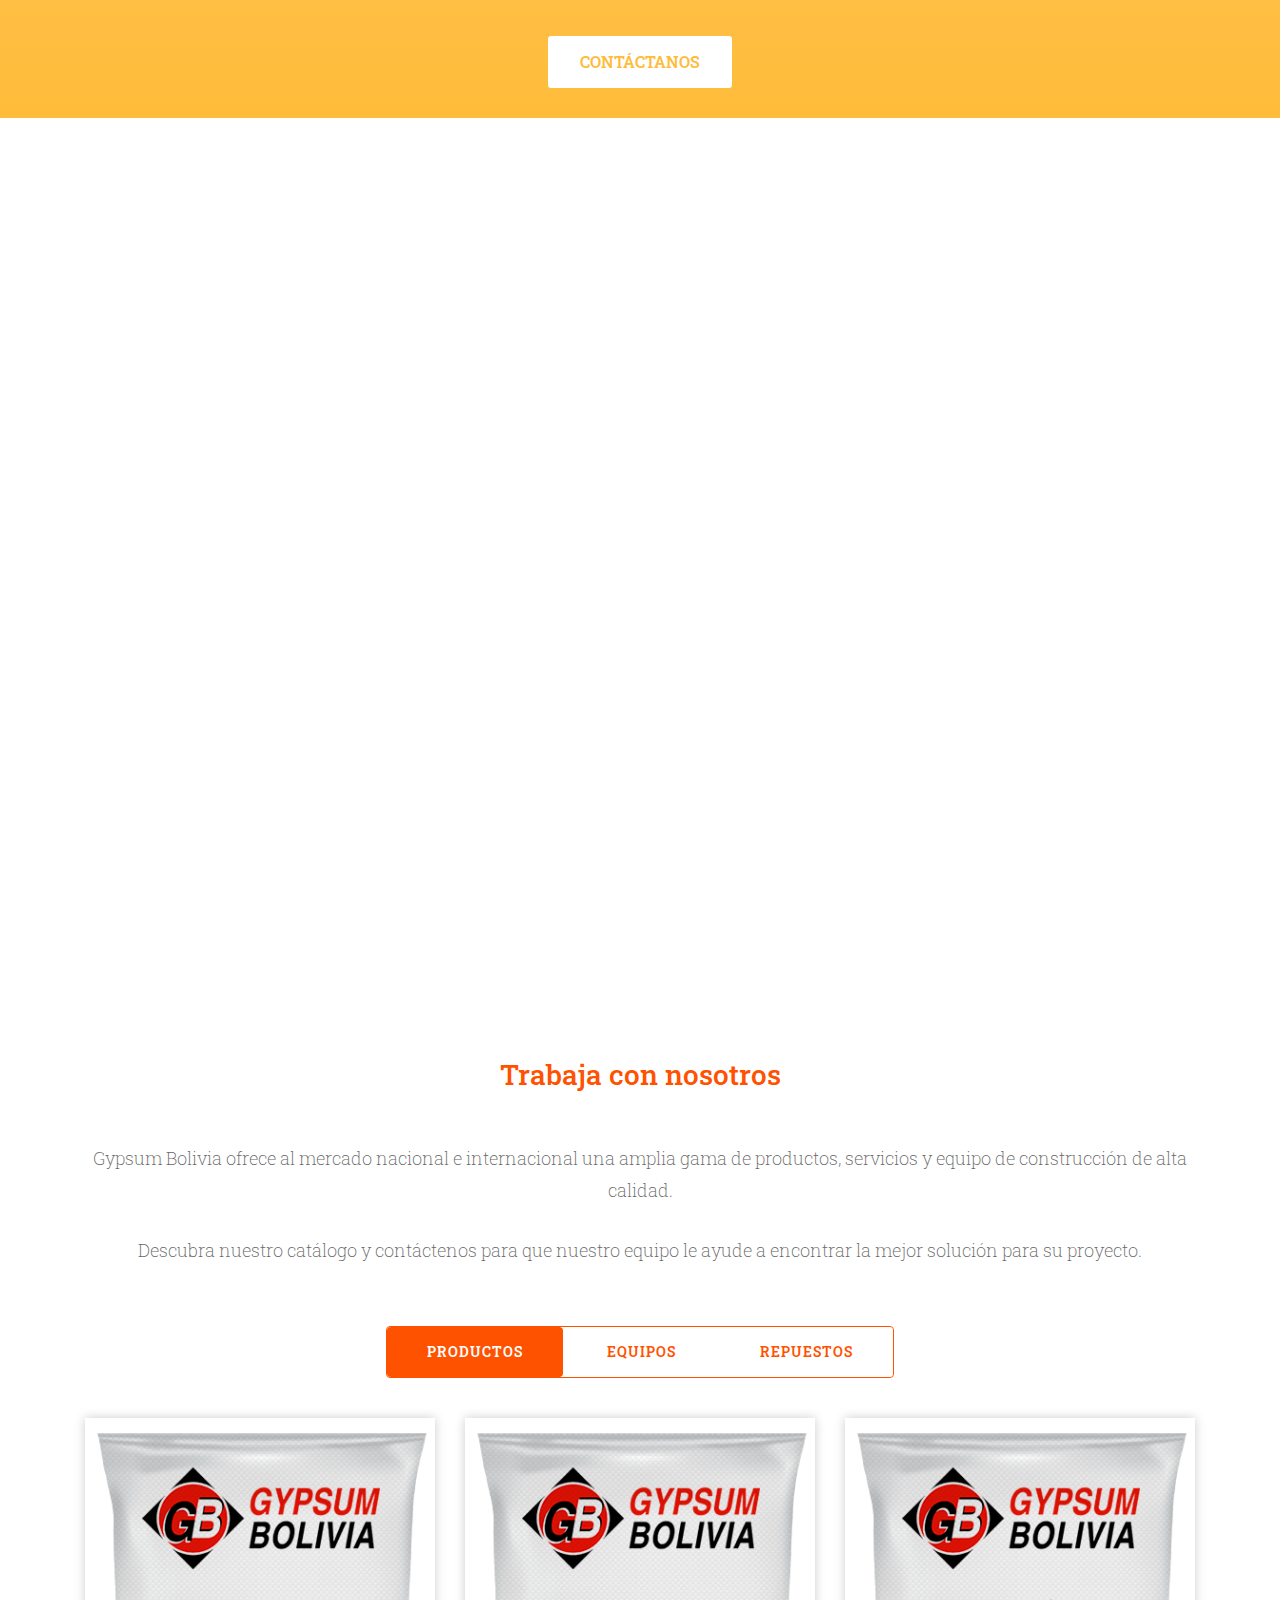
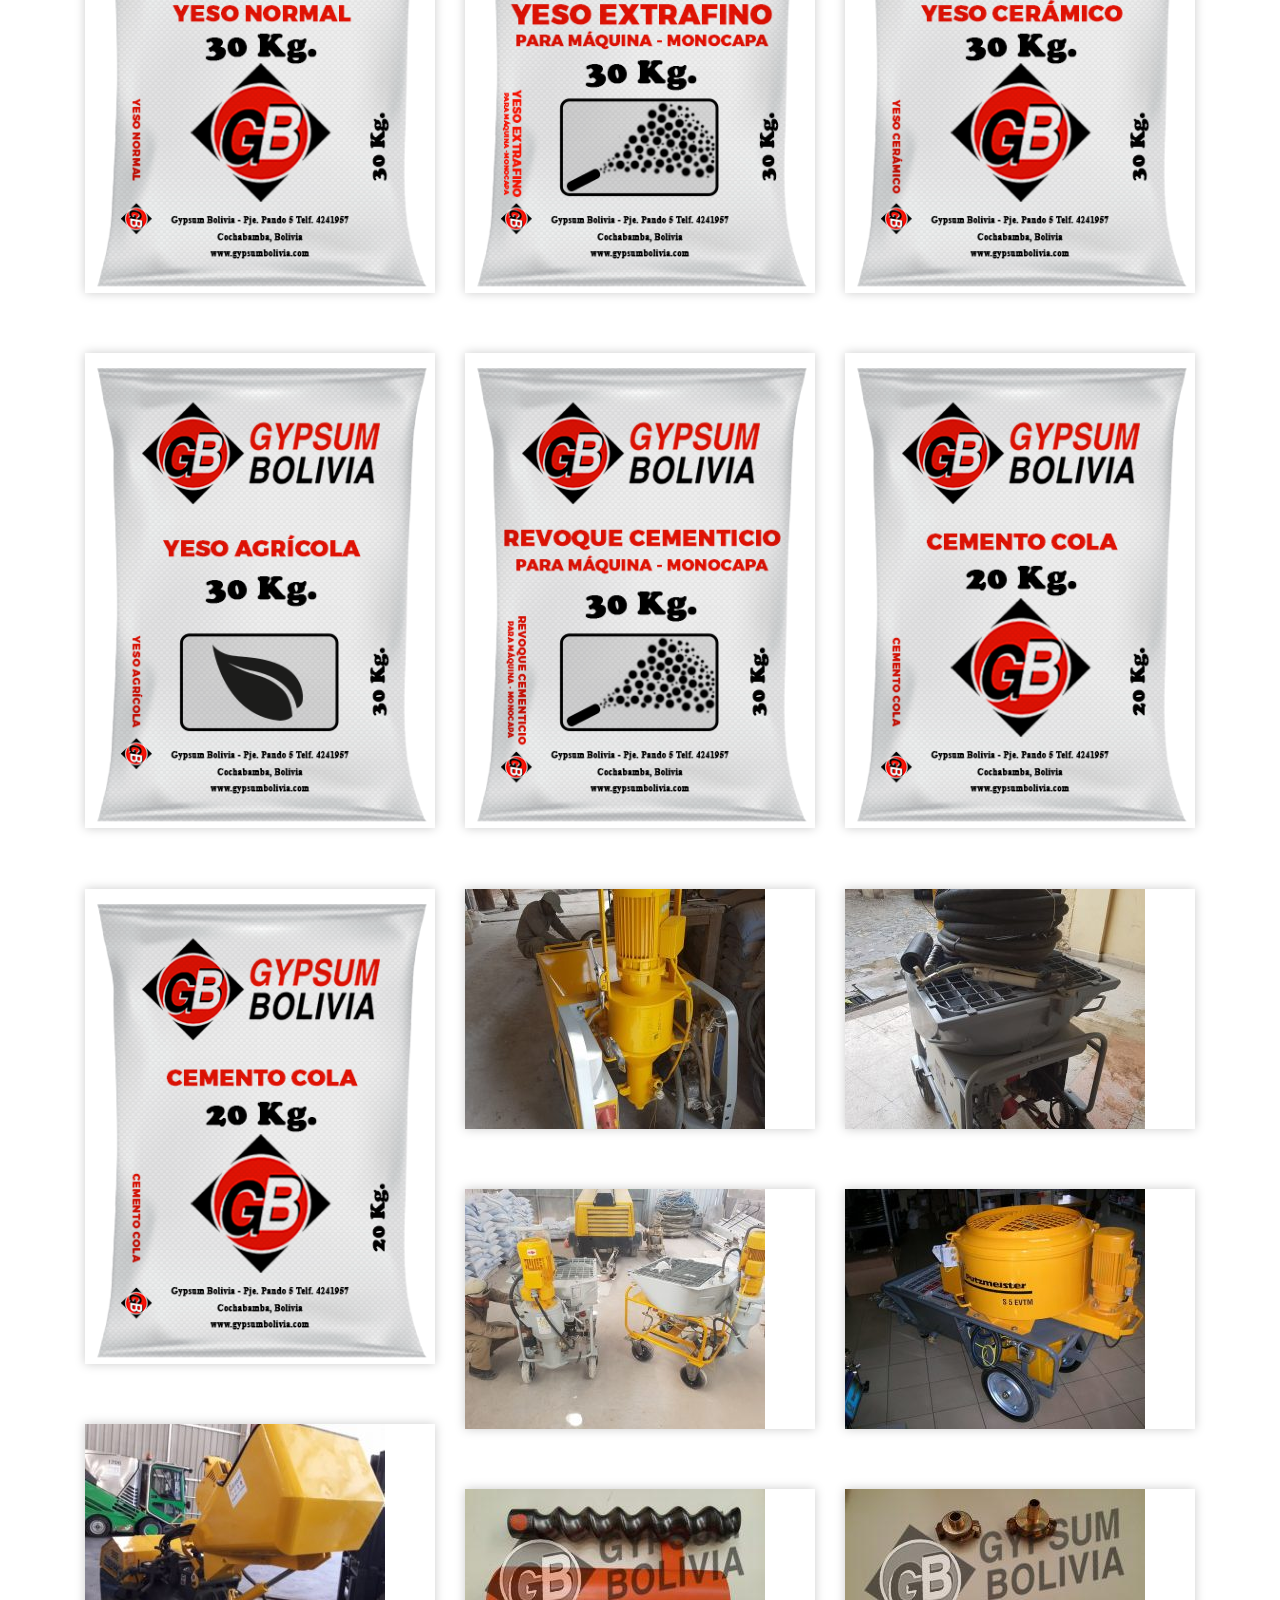
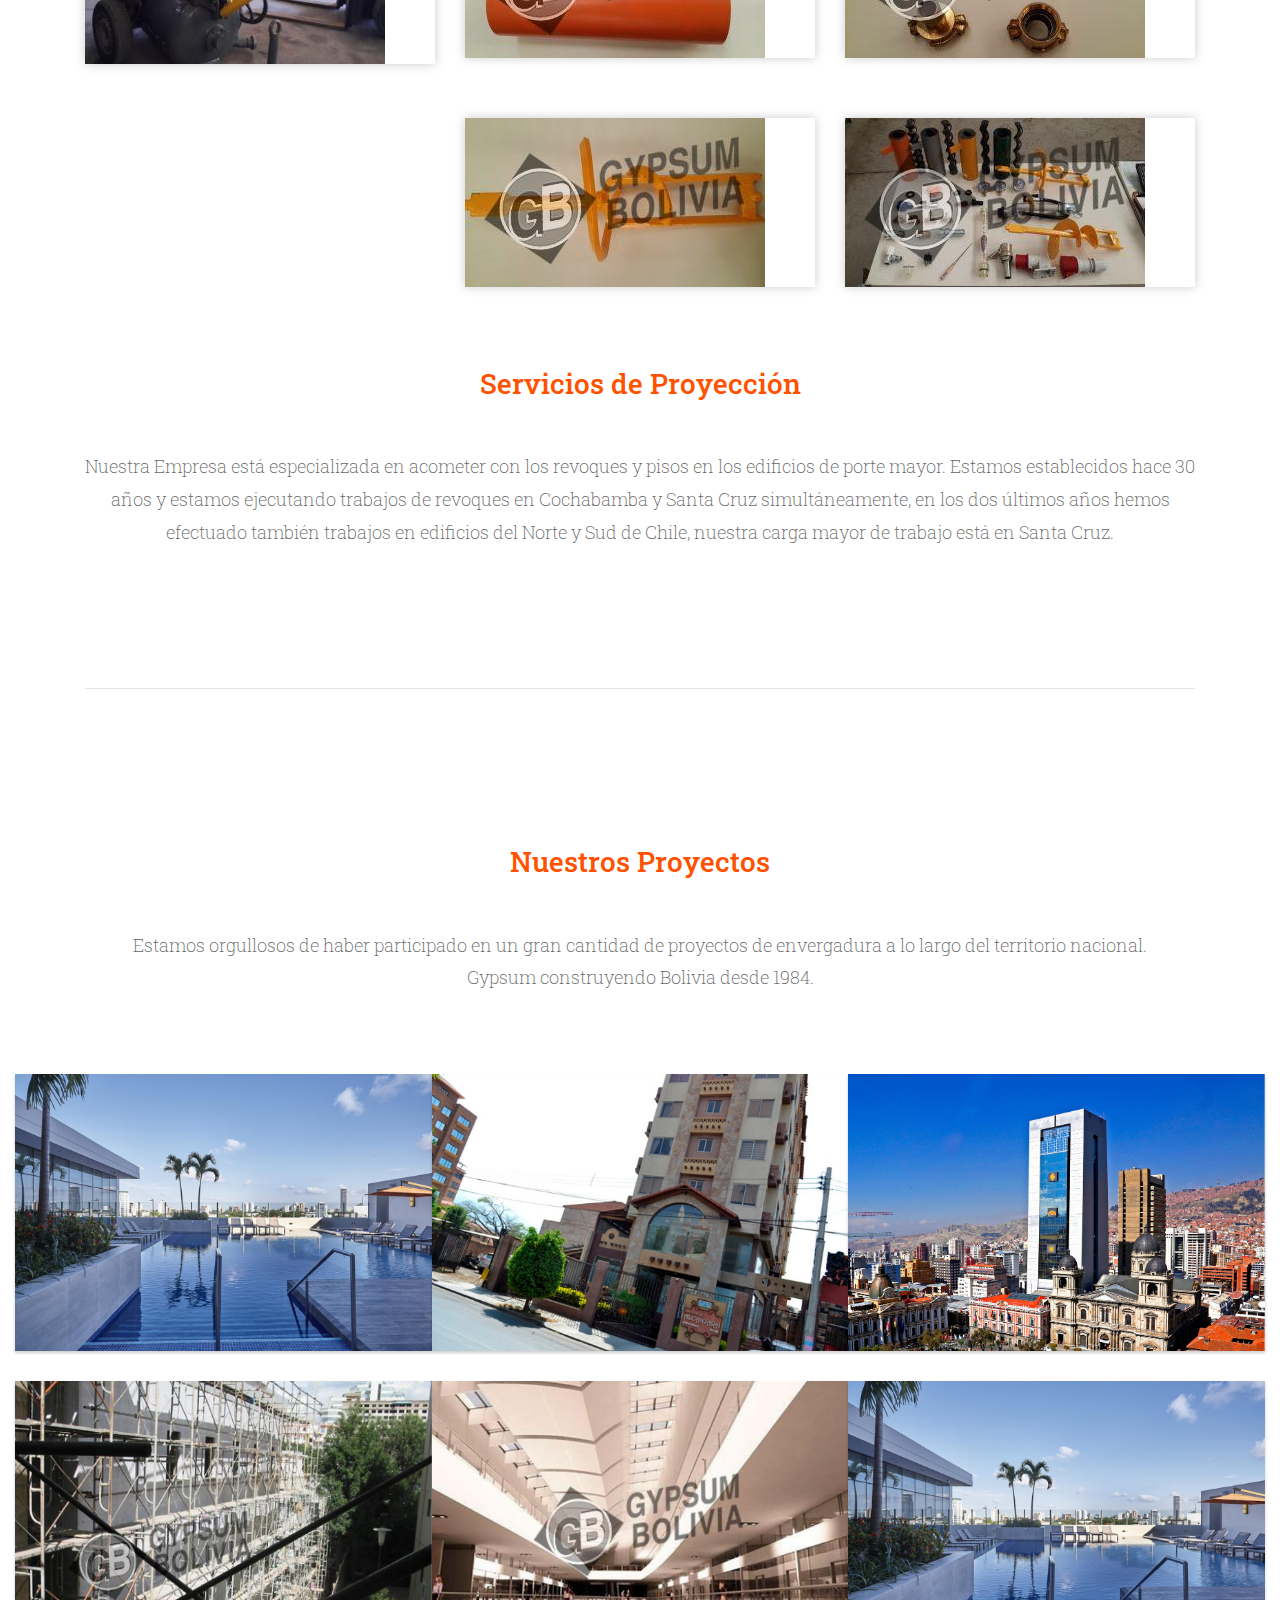
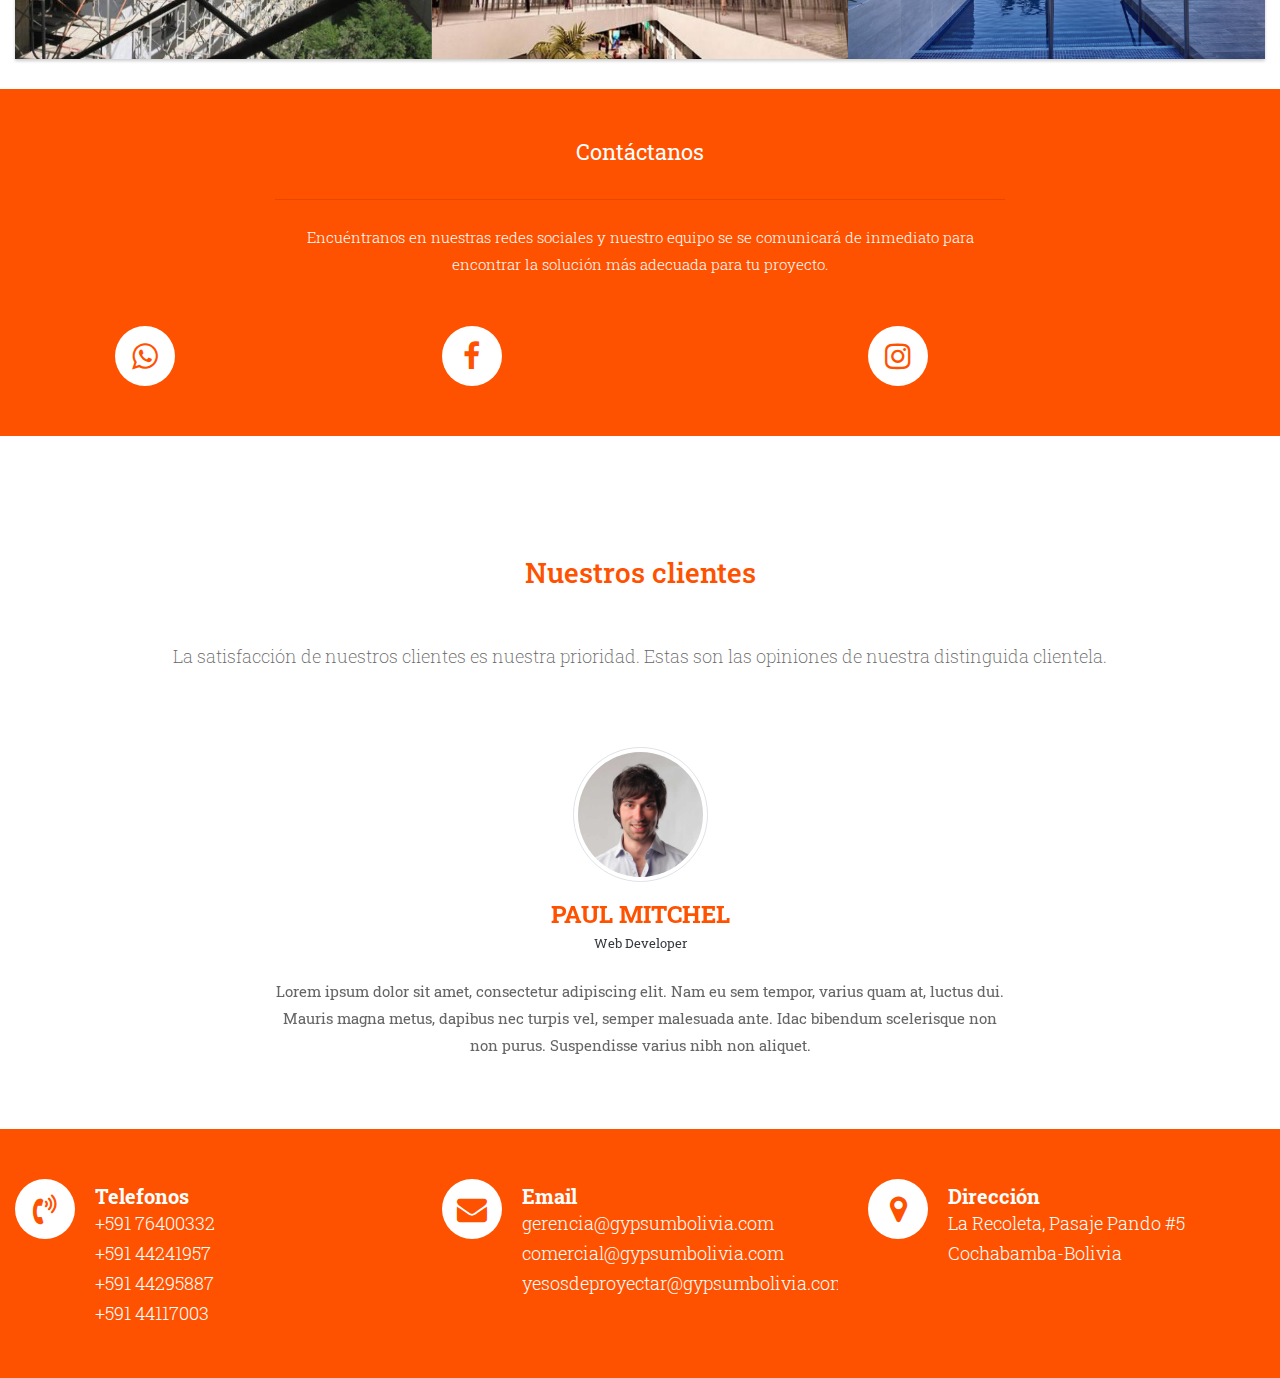
==== commit a0652212: "about us page created" ====
--- a/index.html
+++ b/index.html
@@ -143,13 +143,12 @@
 					<div class="inner-column">
 						<h1>Gypsum-Bolivia <span>Construyendo Bolivia</span></h1>
 						<h4>Sobre Nosotros</h4>
-						<p>Shawarma Sham nace para traer el sabor original del medio oriente a la vida culinaria
-							cochabambina, una opción diferente y saludable para el exigente paladar cochalo.</p>
-						<p>Todos nuestros productos son preparados con especias importadas que hacen nuestra receta
-							única, los ingredientes frescos y el amor que nuestro personal pone en la preparación de los
-							alimentos, marca la diferencia.</p>
+						<p>GYPSUM BOLIVIA es una empresa familiar dedicada a la fabricación y comercialización de todo tipo de productos con base yeso y escayola.</p>
+						<p>Con más de 30 años de vida, hemos crecido y nos hemos adaptado para satisfacer las  necesidades nuestros clientes, en un mercado cada vez más exigente y competitivo. Para ello, contamos con un equipo profesional con una larga y sólida experiencia en el sector del yeso.</p>
+						<p>Todos nuestros productos están sometidos a rigurosos controles de calidad por personal altamente cualificado, garatizando el cumplimiento de los estándares más altos de la industria.</p>
+						<p class="text-white">Brindamos soluciones,<br/> no problemas.</p>
 						<a class="btn btn-lg btn-circle btn-outline-new-white"
-							href="https://api.whatsapp.com/send?phone=59170304111">Contáctanos</a>
+							href="https://api.whatsapp.com/send?phone=59176400332">Contáctanos</a>
 					</div>
 				</div>
 				<!-- <div class="col-lg-6 col-md-6 col-sm-12">
--- a/css/style.css
+++ b/css/style.css
@@ -785,10 +785,10 @@
 
 .page-breadcrumb {
     padding: 250px 0 150px;
-    background: url(../images/all-bg.jpg) no-repeat;
+    background: url(../images/bg-allpages.jpg) no-repeat;
     background-attachment: fixed;
     background-size: cover;
-    background-position: 0 0;
+    background-position: center;
     position: relative;
 }
 .all-page-title .container{
@@ -796,7 +796,6 @@
 	z-index: 2;
 }
 .all-page-title::before{
-	background: #010101;
 	content: "";
 	height: 100%;
 	left: 0;
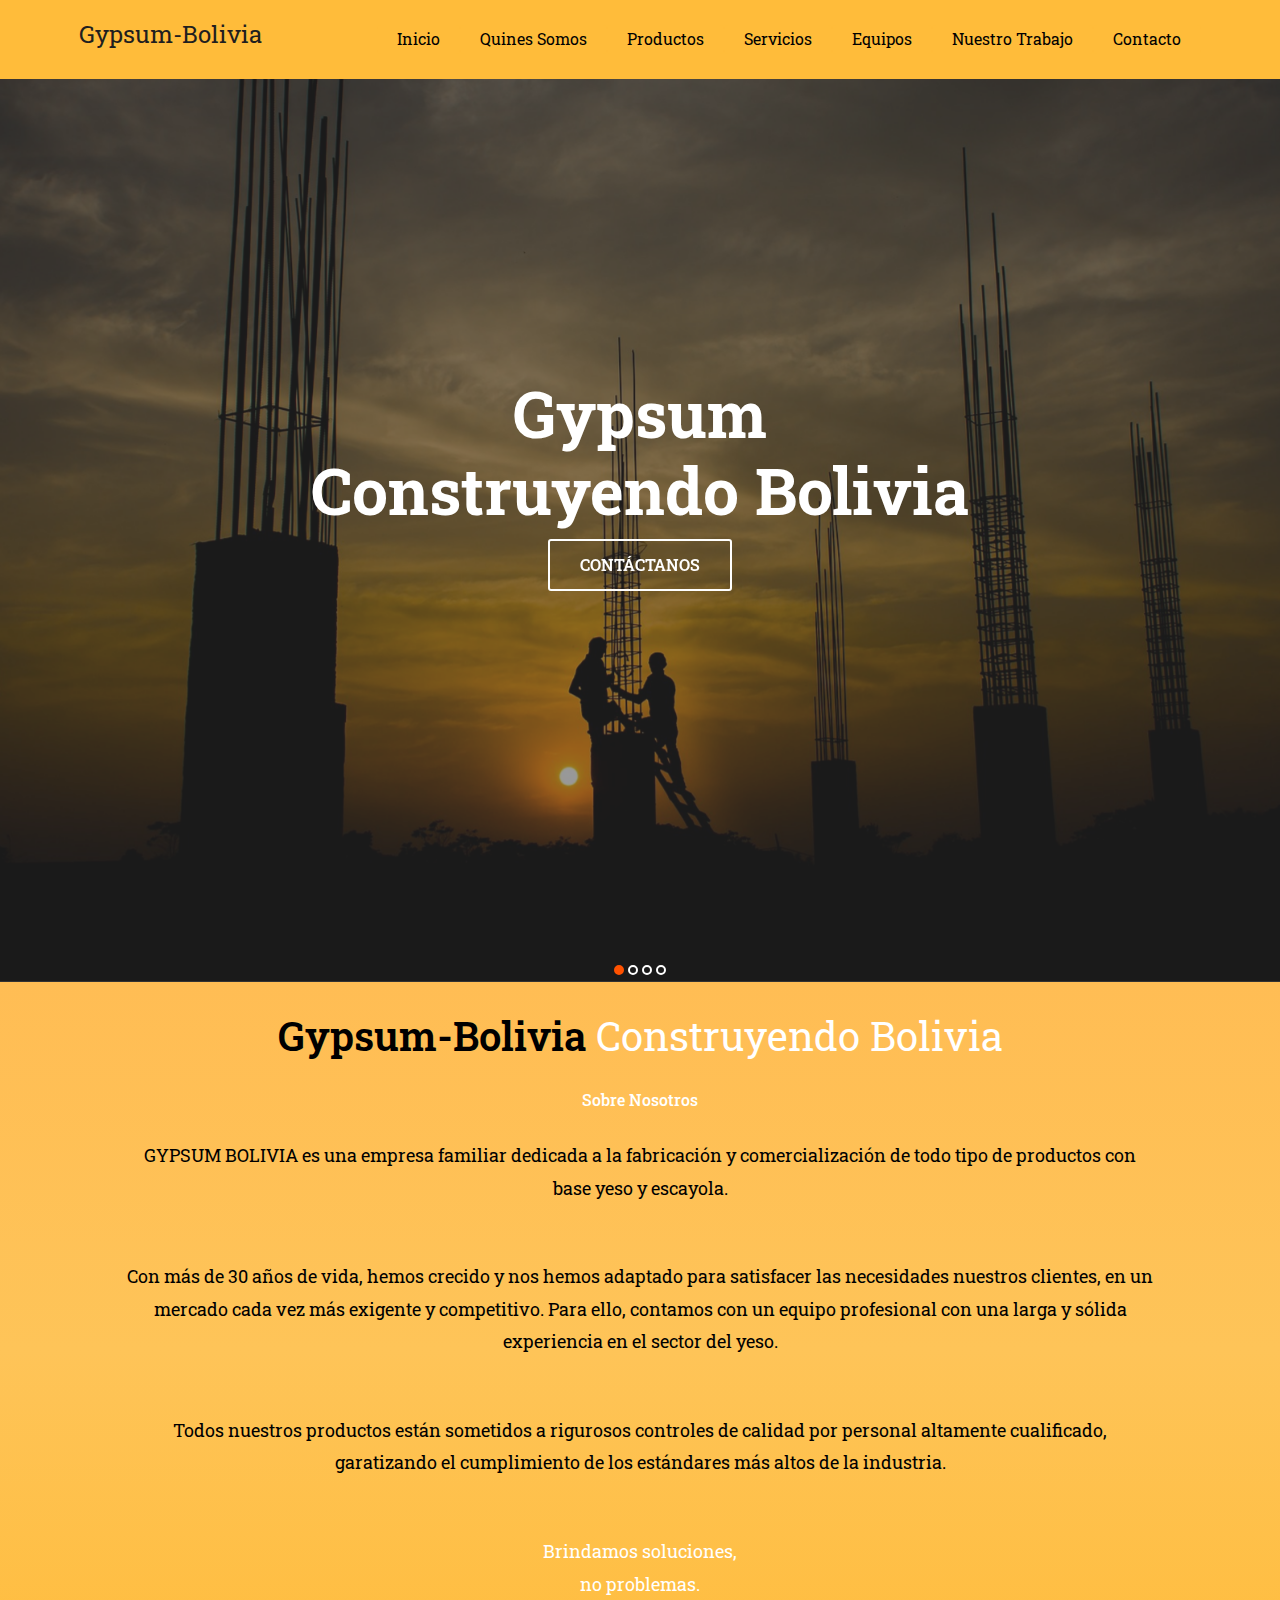
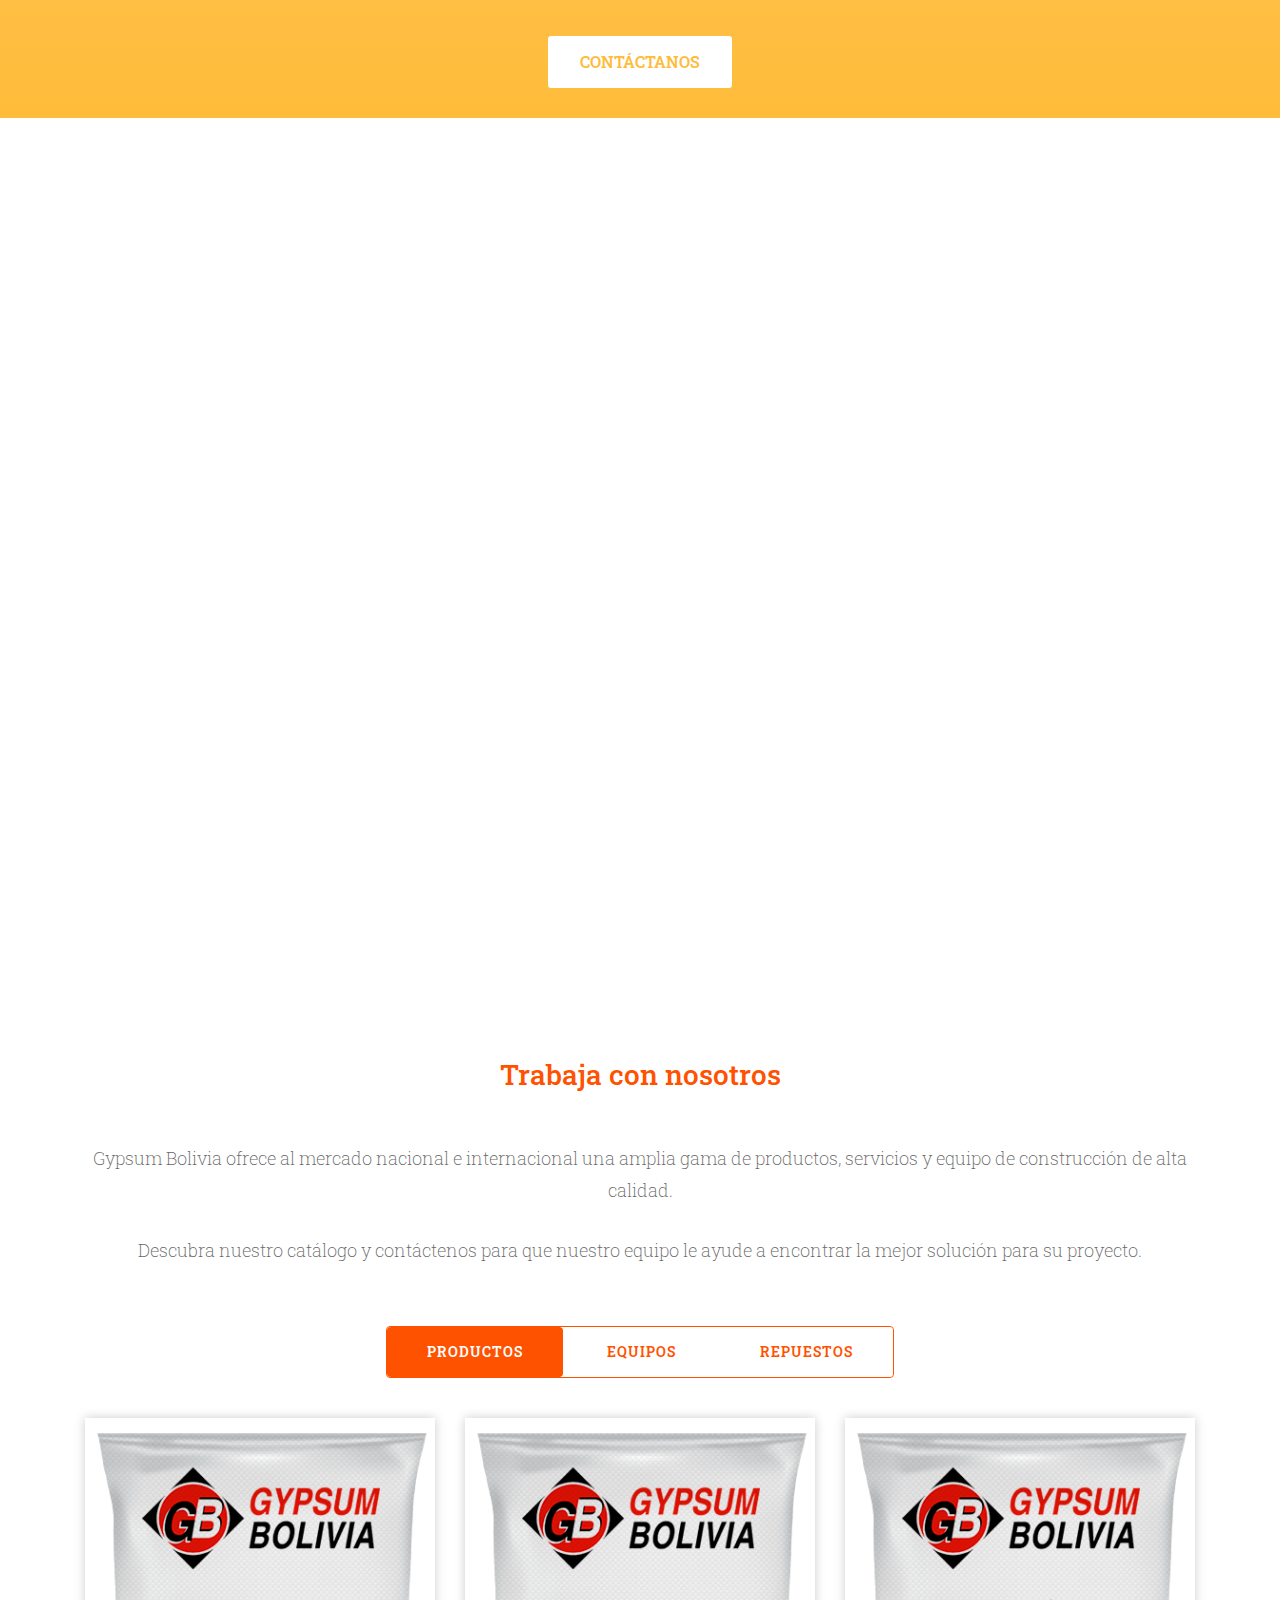
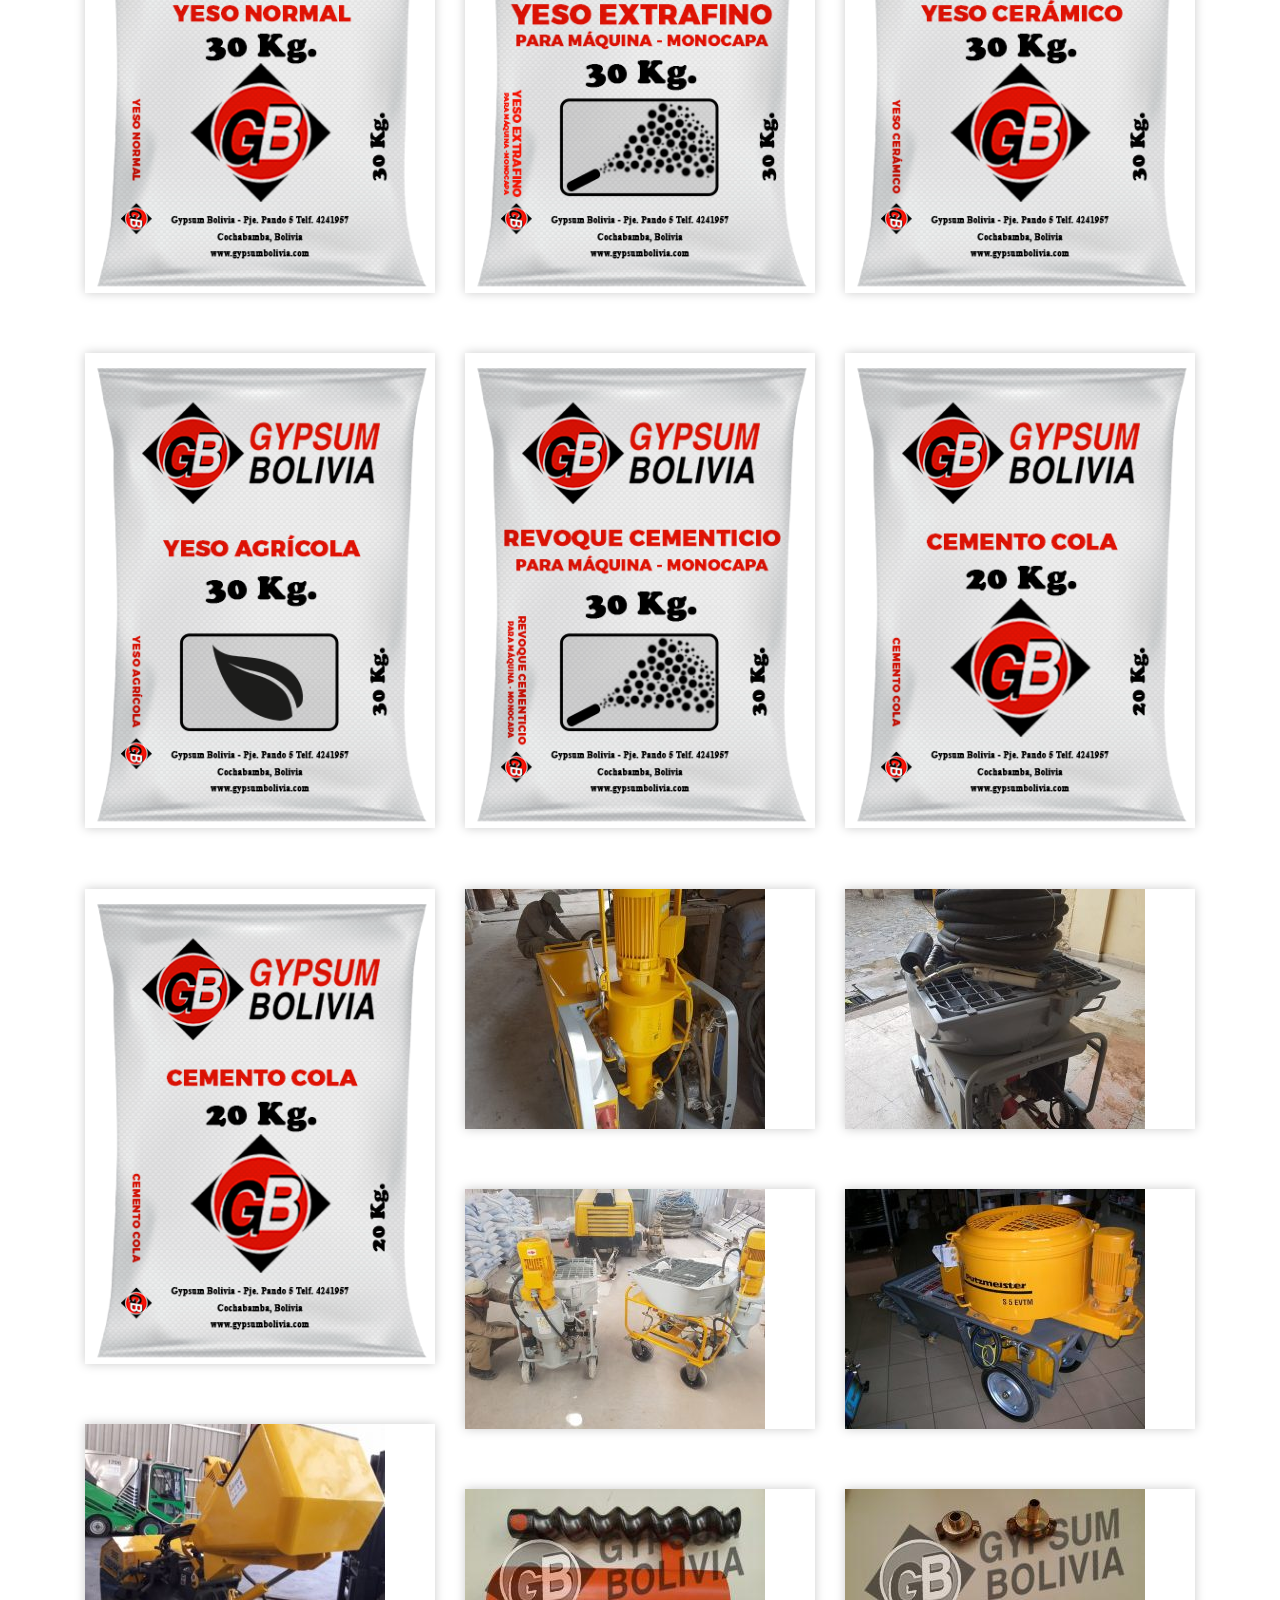
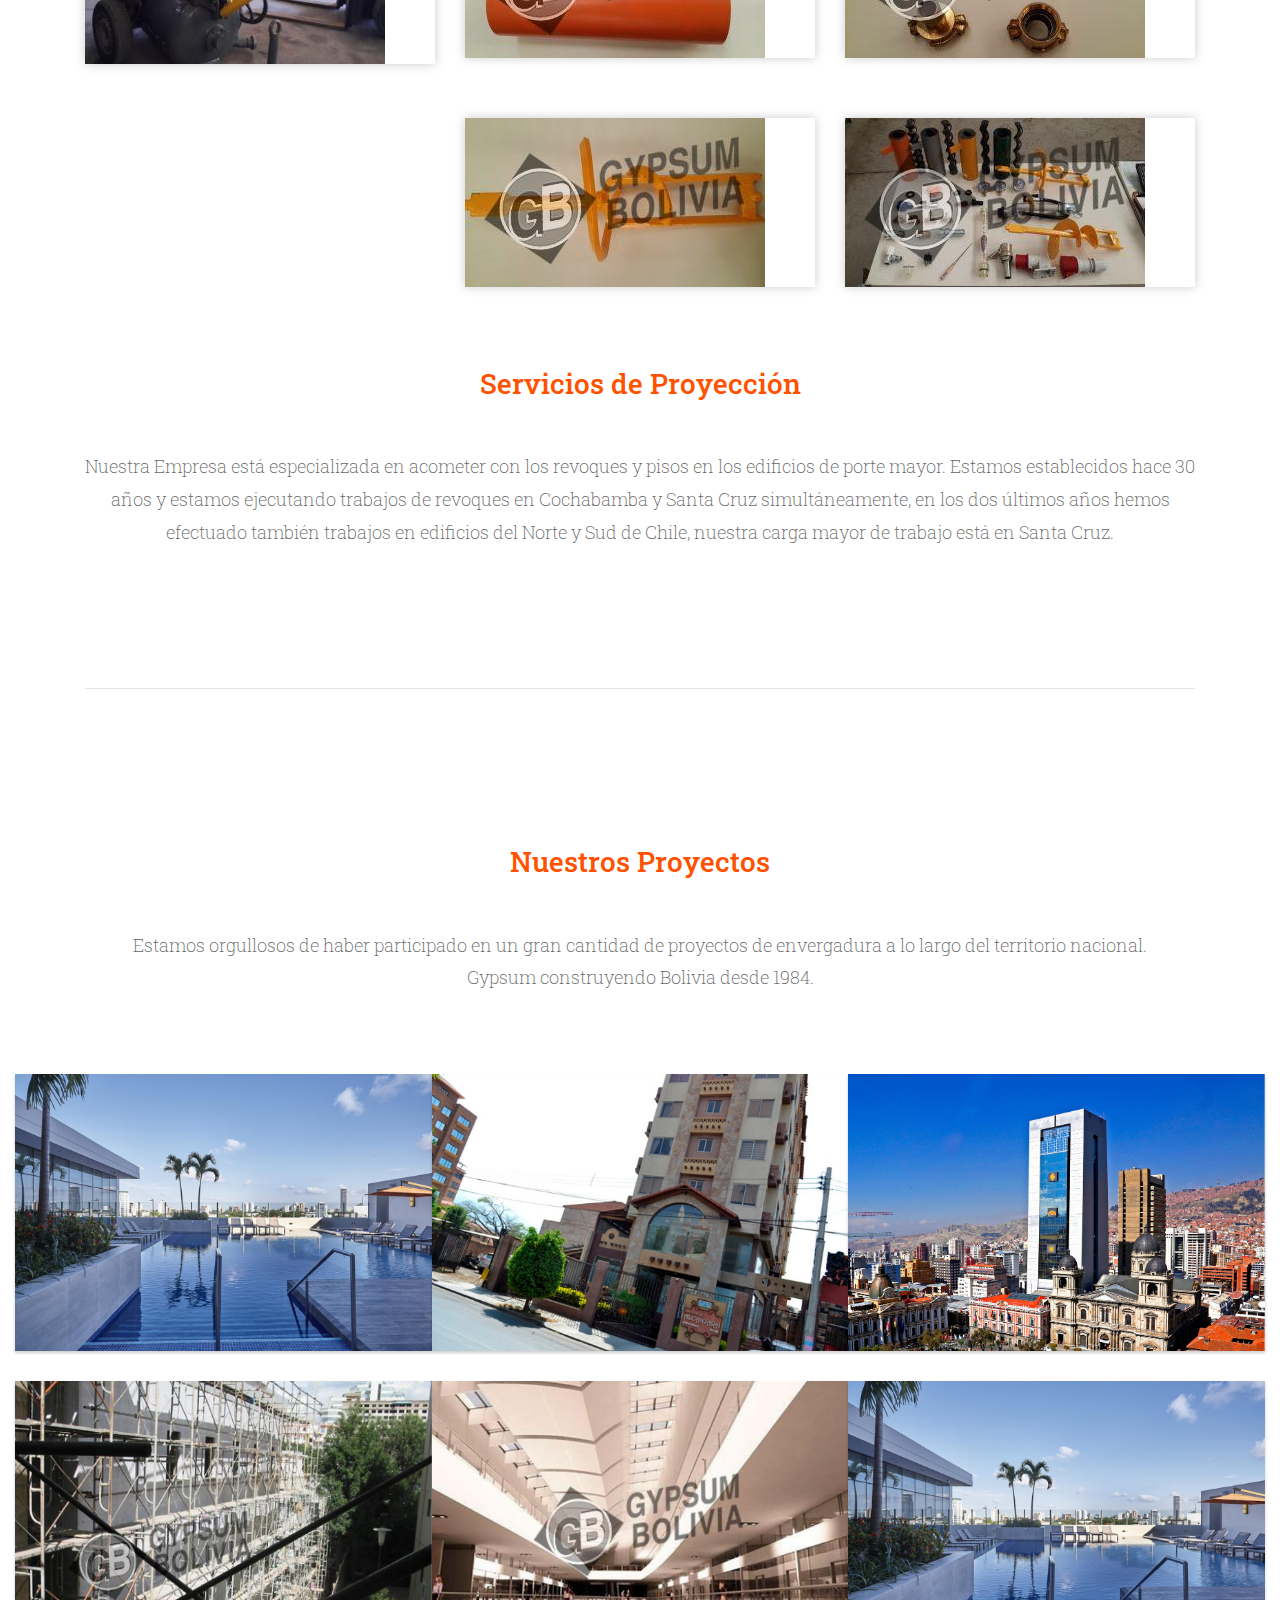
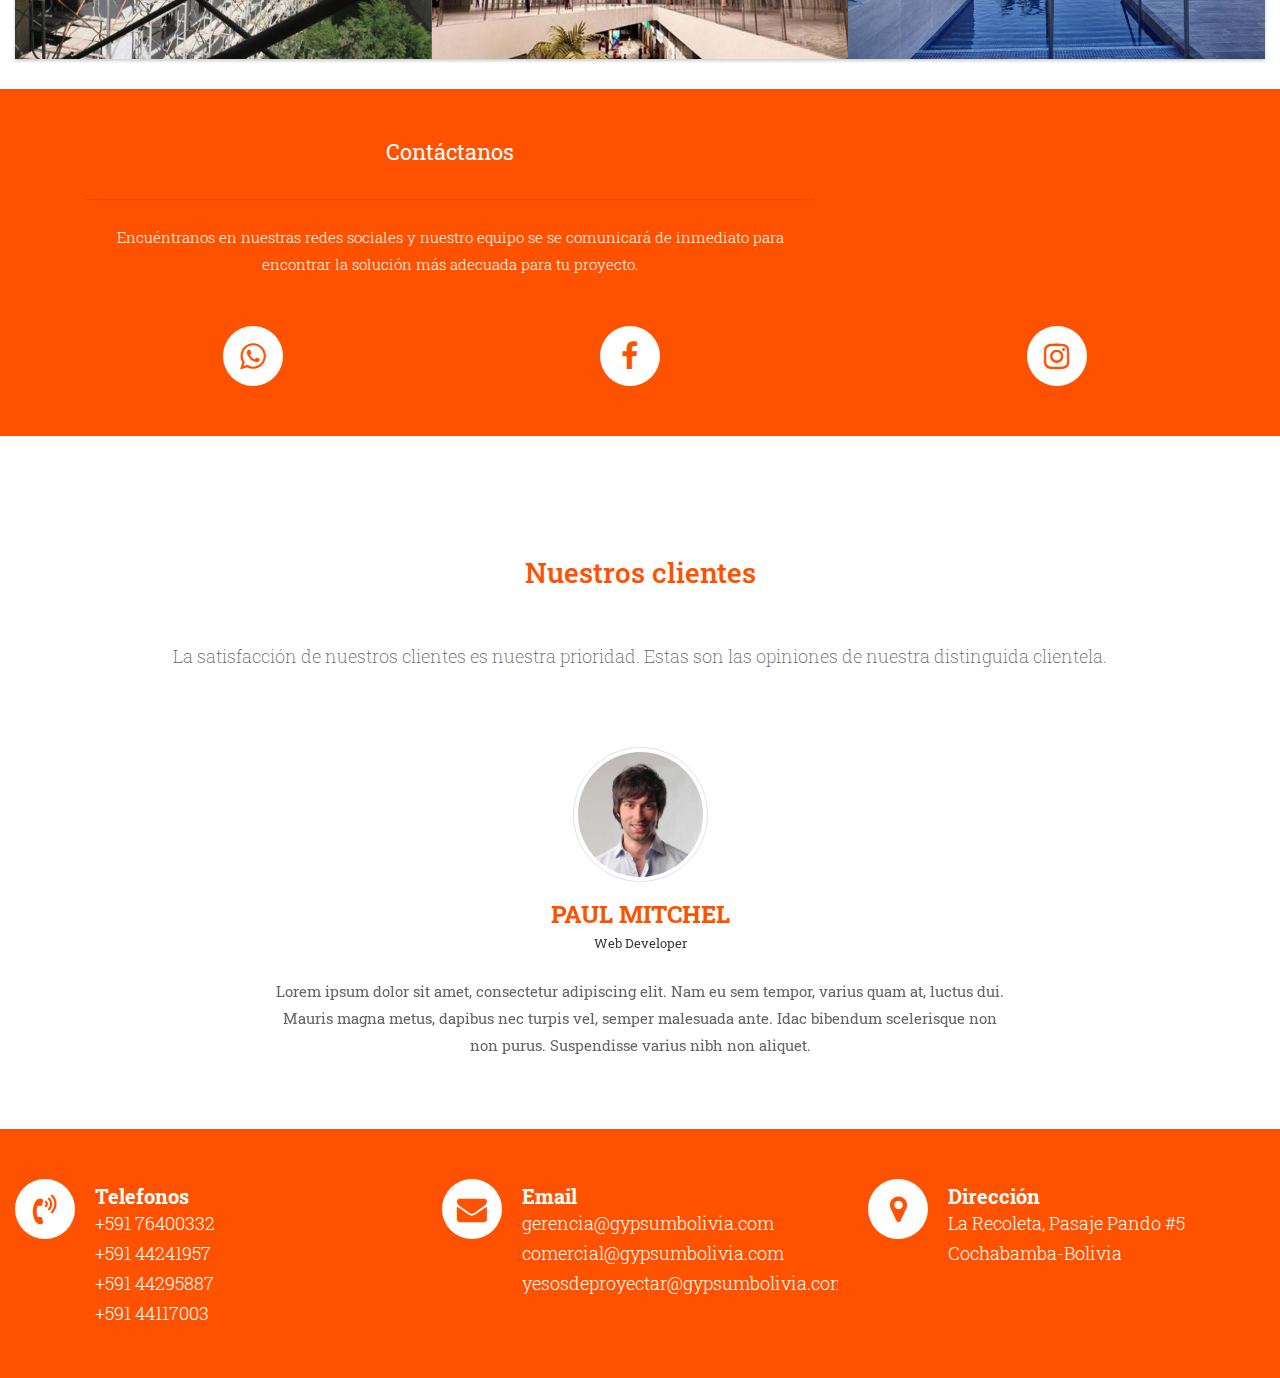
==== commit ece5a929: "social media i corrected" ====
--- a/index.html
+++ b/index.html
@@ -460,7 +460,7 @@
 	<div class="contact-imfo-box" >
 		<div class="container-fluid">
 			<div class="container">
-				<div class="row justify-content-center">
+				<div class="row">
 								<div class="col-lg-8 text-center">
 												<h2 id='pmuted' class="mt-0">Contáctanos</h2>
 												<hr class="divider my-4" />
--- a/css/style.css
+++ b/css/style.css
@@ -513,10 +513,8 @@
 
 
 #socialmedia {
-    display: block;
-    margin-right: auto;
-    margin-left: auto;
-    width: auto;
+    display: flex;
+    justify-content: space-around;
 }
 
 /*------------------------------------------------------------------
@@ -625,6 +623,7 @@
 	border-radius: 50%;
 	margin-right: 20px;
 }
+
 .contact-imfo-box h4 {
     margin: 0px;
     margin-top: 5px;
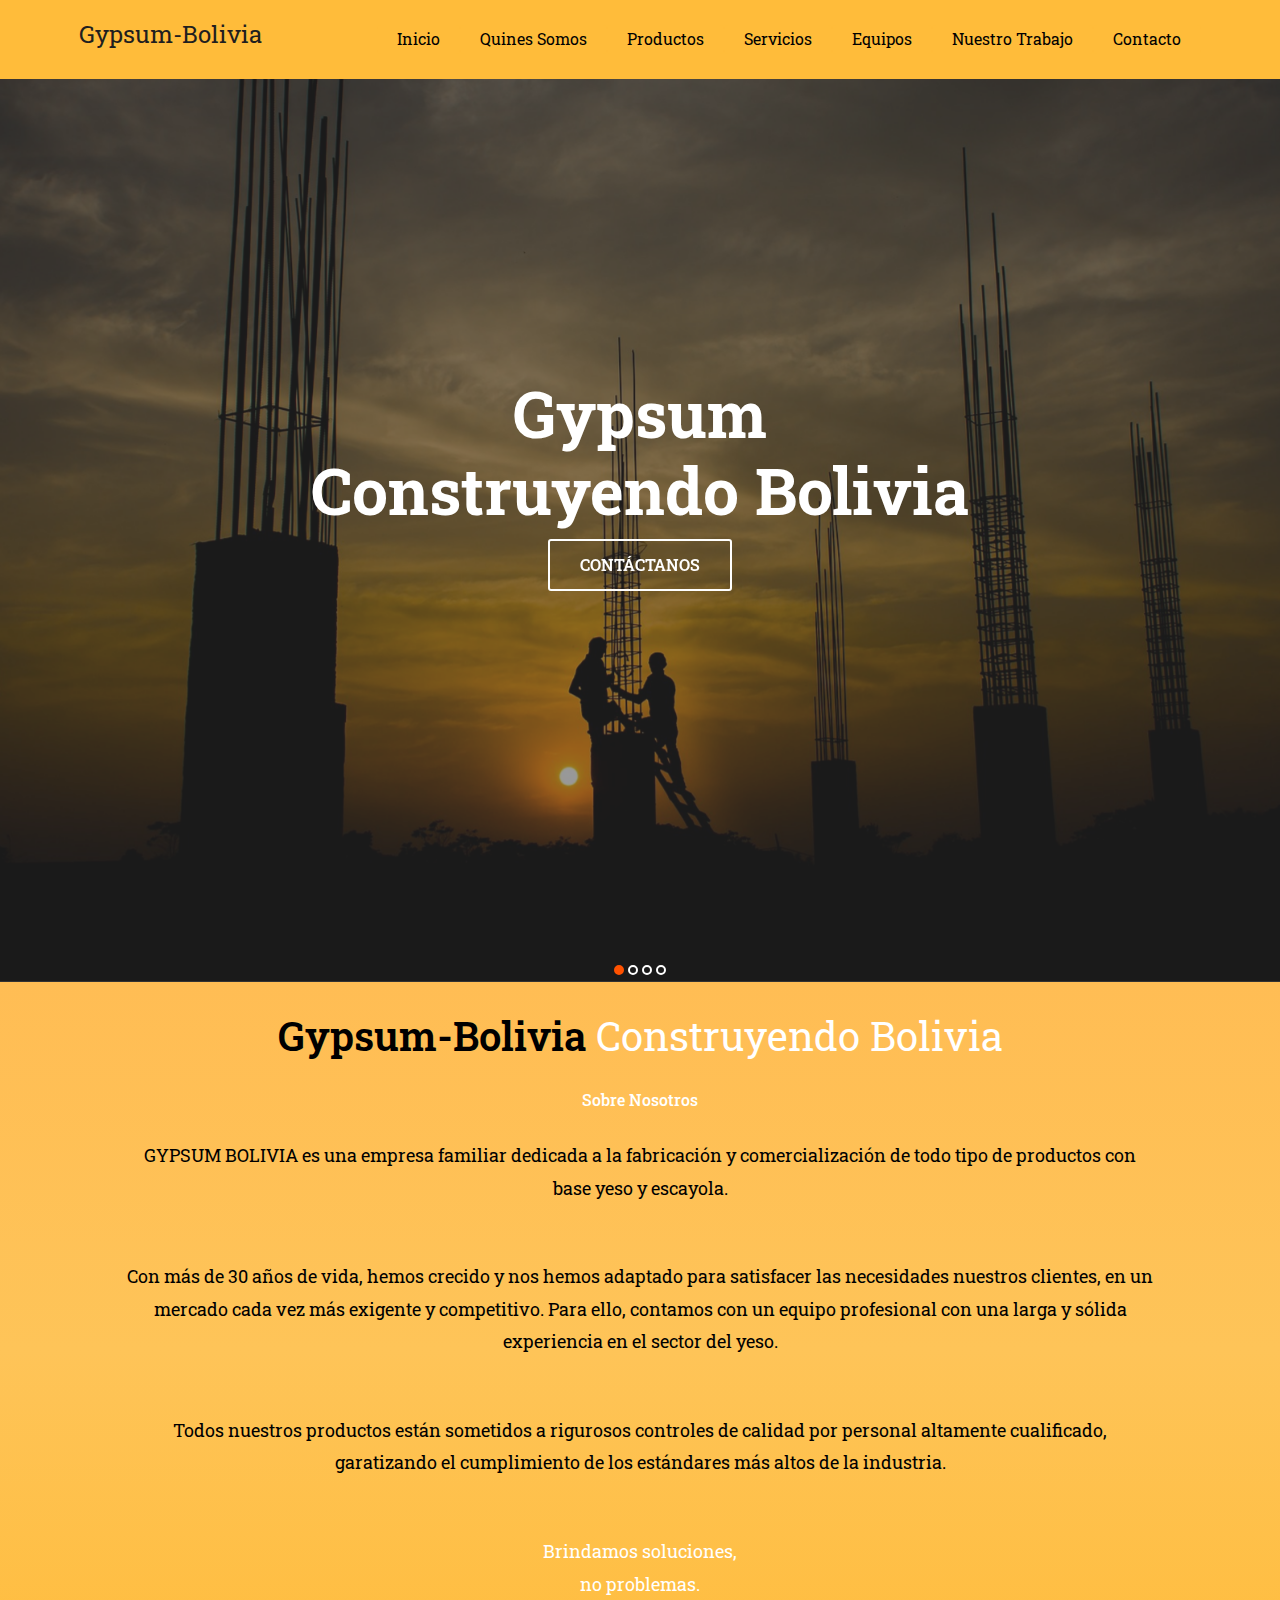
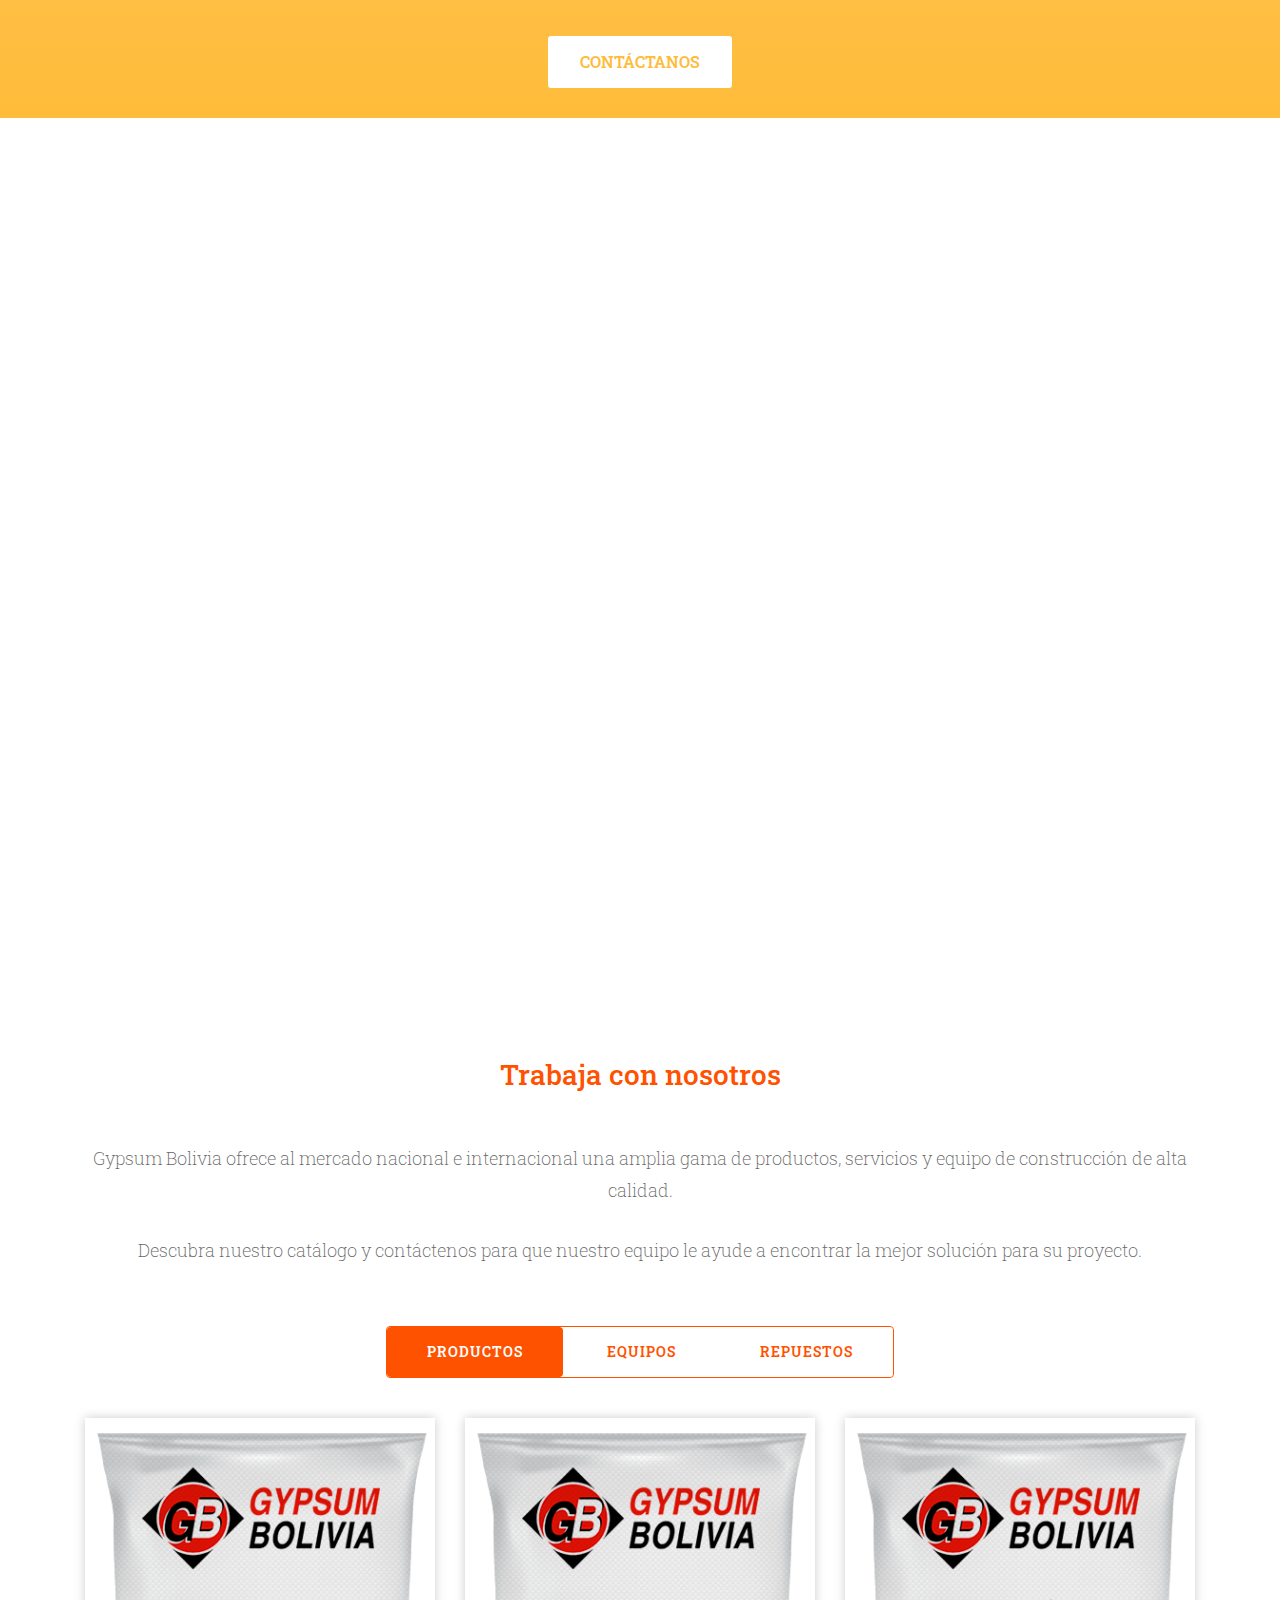
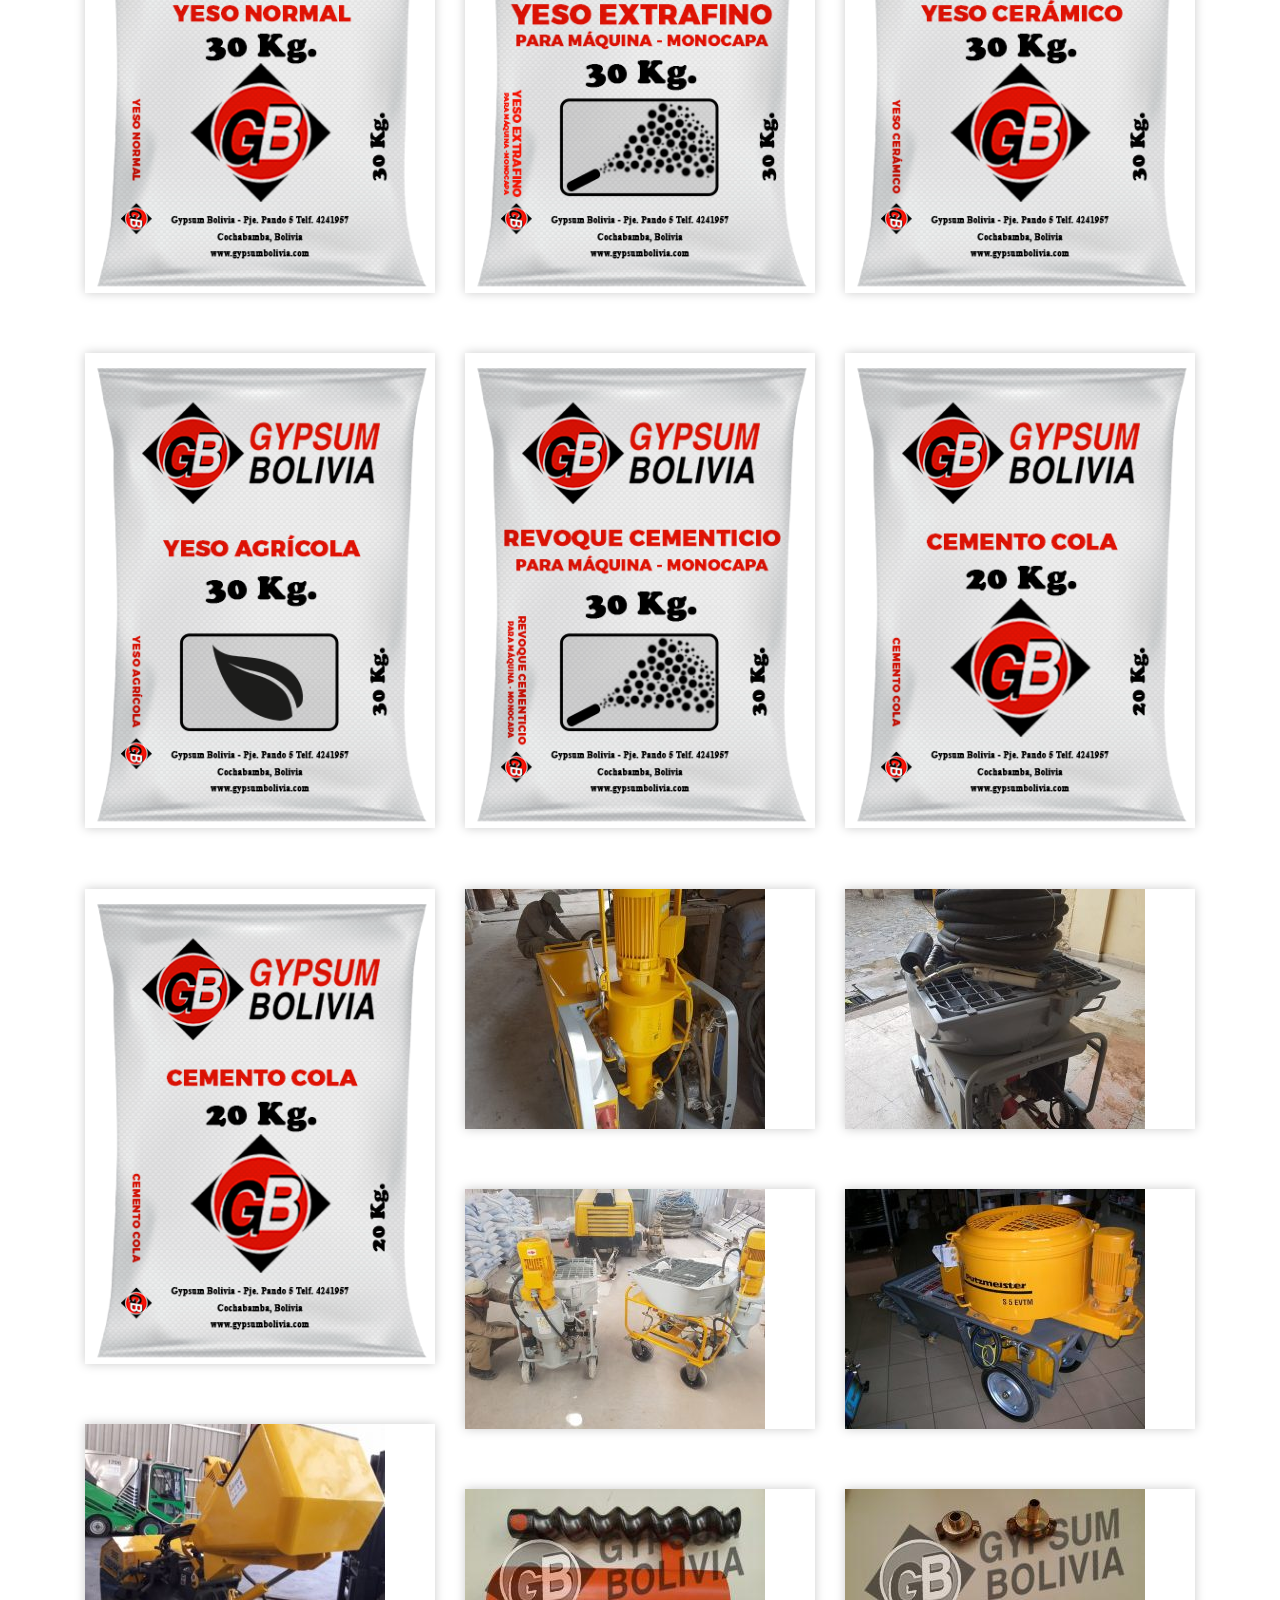
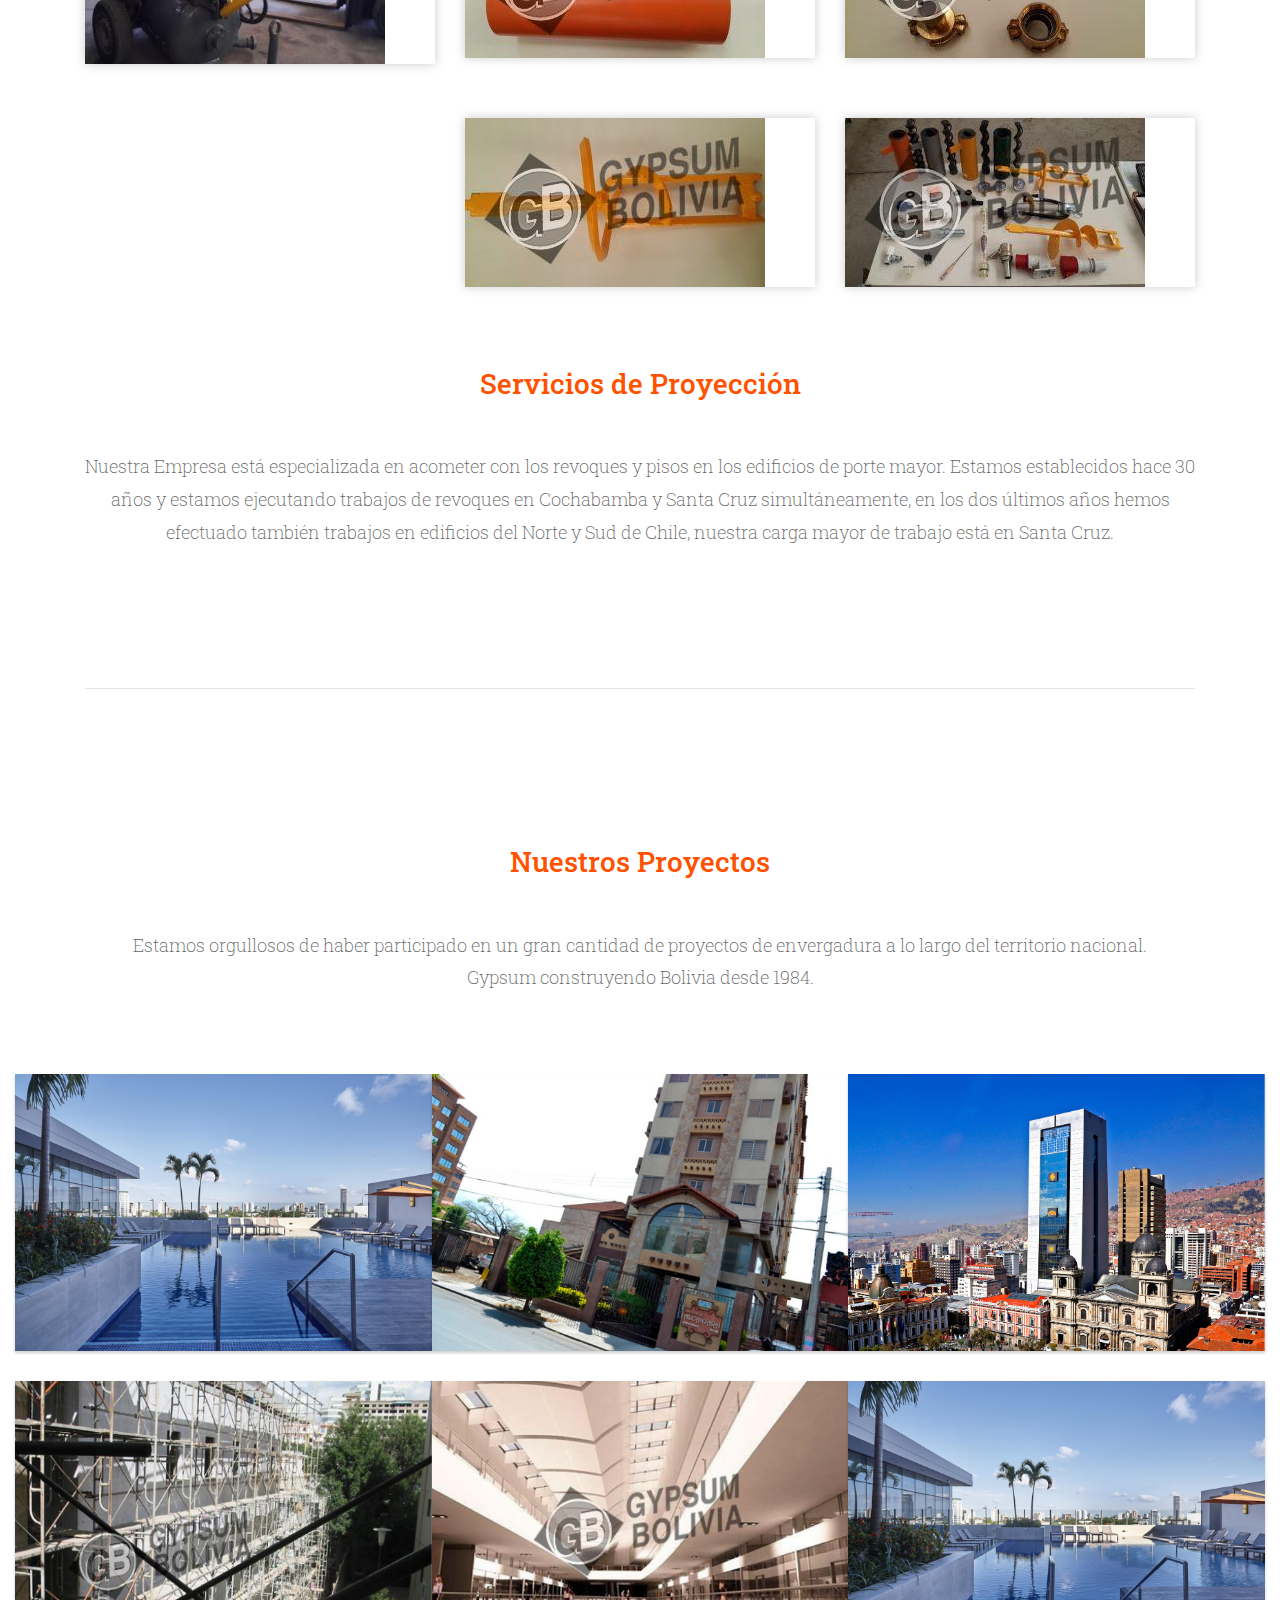
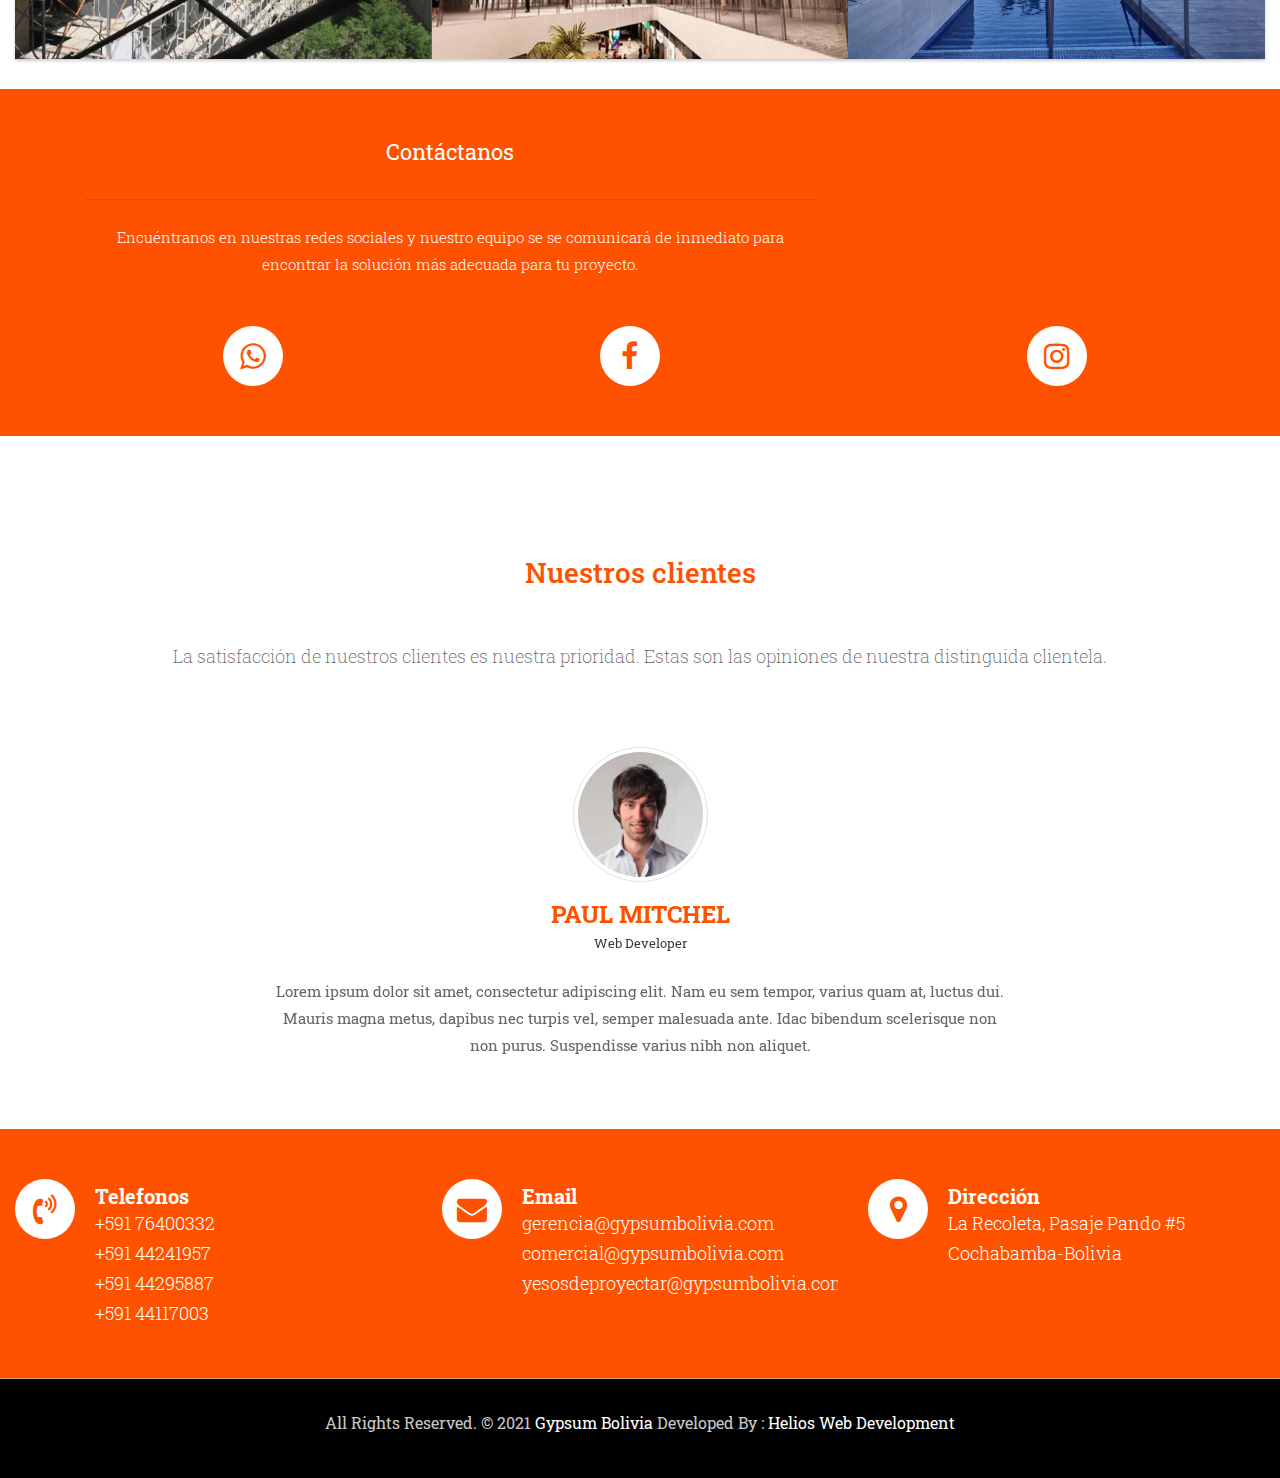
==== commit de9e0993: "Contact Page created" ====
--- a/index.html
+++ b/index.html
@@ -636,6 +636,23 @@
 	</div>
 	<!-- End Contact info -->
 
+		<!-- Start Footer -->
+
+		<footer class="footer-area bg-f">
+			<div class="copyright">
+				<div class="container">
+					<div class="row">
+						<div class="col-lg-12">
+							<p class="company-name">All Rights Reserved. &copy; 2021 <a href="#">Gypsum Bolivia</a> Developed By :
+						<a href="https://helioswebdevelopment.github.io/Helios/">Helios Web Development</p>
+						</div>
+					</div>
+				</div>
+			</div>
+		</footer>
+		
+		<!-- End Footer -->
+
 
 
 	<!-- <a href="#" id="back-to-top" title="Back to top" style="display: none;">&uarr;</a> -->
--- a/css/style.css
+++ b/css/style.css
@@ -648,31 +648,9 @@
 -------------------------------------------------------------------*/
 
 .footer-area{
-	padding-top: 50px;
-	padding-bottom: 0px;
-}
-.bg-f{
-	background-image: url("../images/footer-bg.jpg");
-	background-attachment: scroll;
-	background-clip: initial;
-	background-color: rgba(0, 0, 0, 0);
-	background-origin: initial;
-	background-position: center center;
-	background-repeat: no-repeat;
-	background-size: cover;
-	position: relative;
-}
-.bg-f::before {
-    background: #010101;
-    content: "";
-    height: 100%;
-    left: 0;
-    position: absolute;
-    top: 0;
-    width: 100%;
-    z-index: 1;
-	opacity: 0.8;
-}
+	padding-top: 0px;
+}
+
 
 .footer-area .container{
 	position: relative;
@@ -761,11 +739,11 @@
 }
 
 .copyright{
-	margin-top: 20px;
+	margin-top: 0px;
 	position: relative;
 	display: block;
 	background-color: #010101;
-	border-top: 1px dashed rgba(207, 166, 113);
+	border-top: 1px solid rgba(207, 166, 113);
 	padding: 30px 0;
 	z-index: 1;
 }
@@ -1340,7 +1318,7 @@
 	padding: 70px 0px;
 }
 
-.map-full.img{
+.map-full {
     width: 100%;
     height: 500px;
     border-radius: 0px;
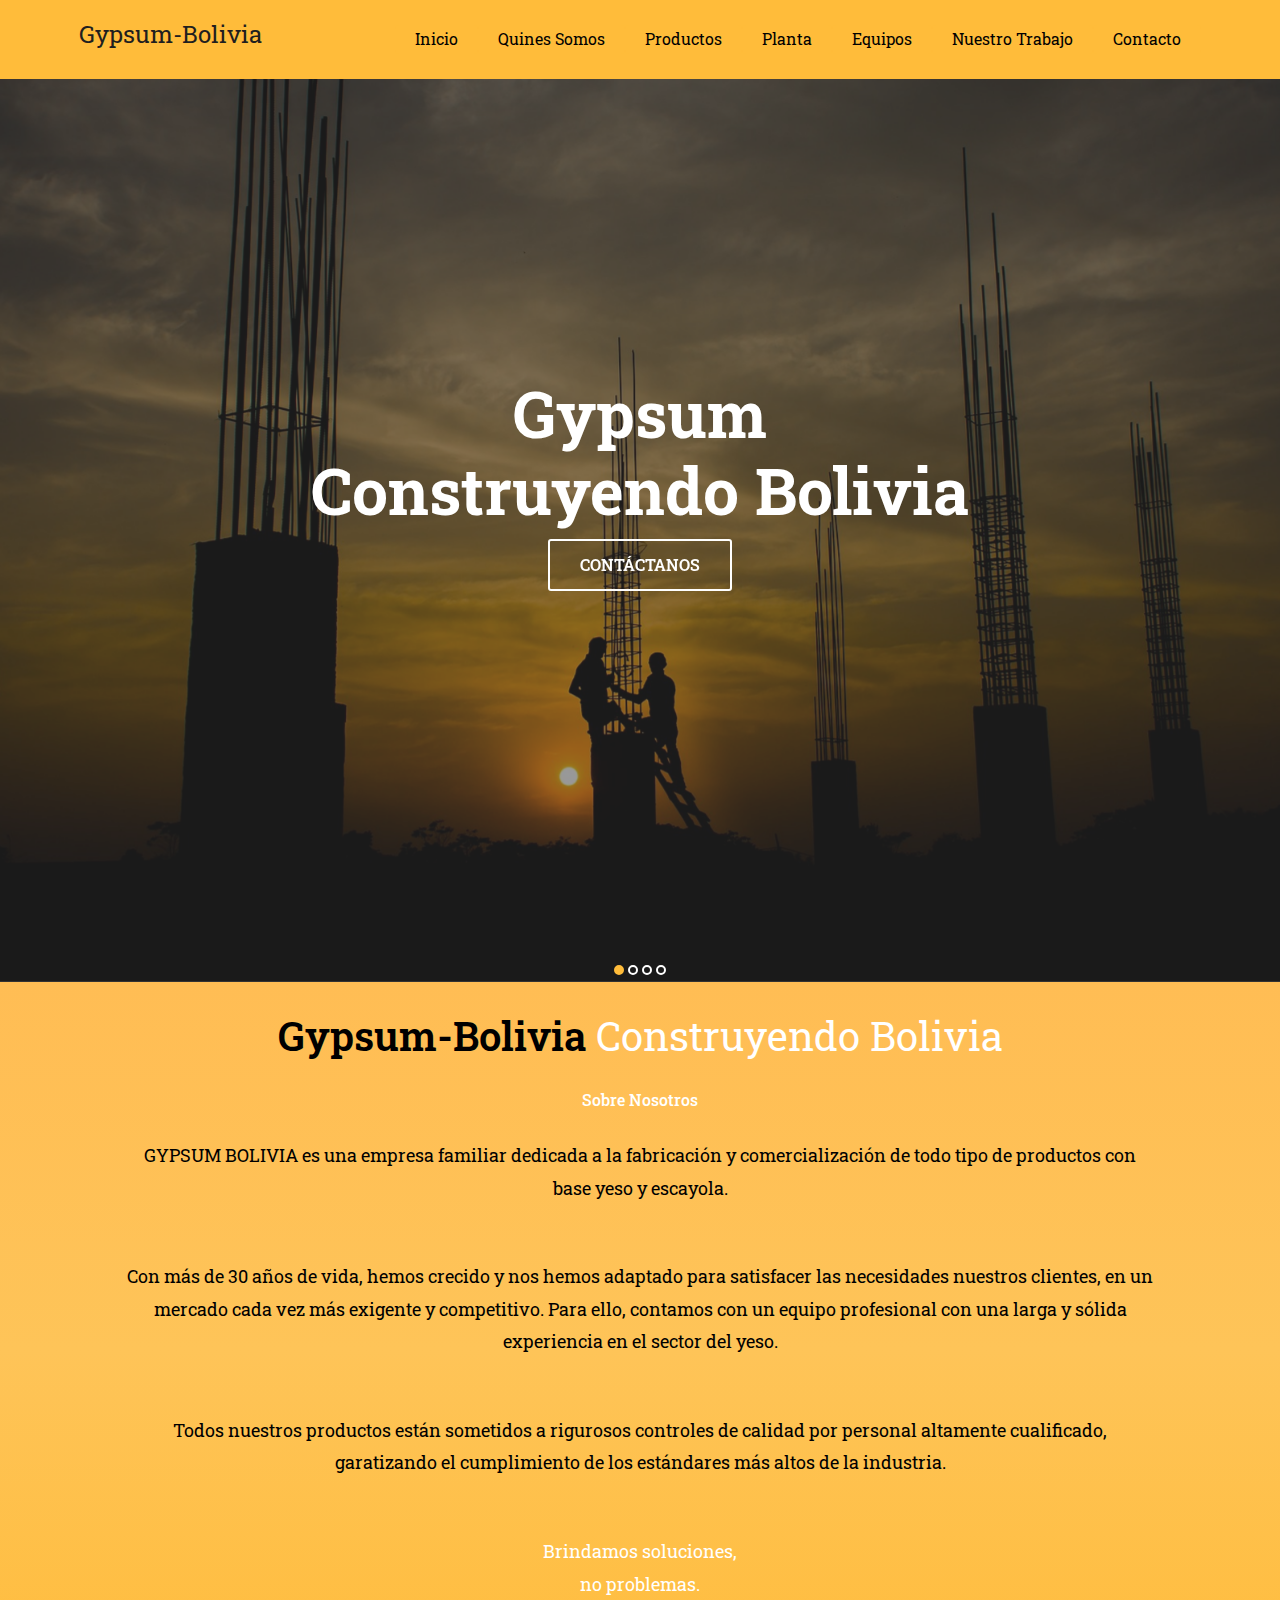
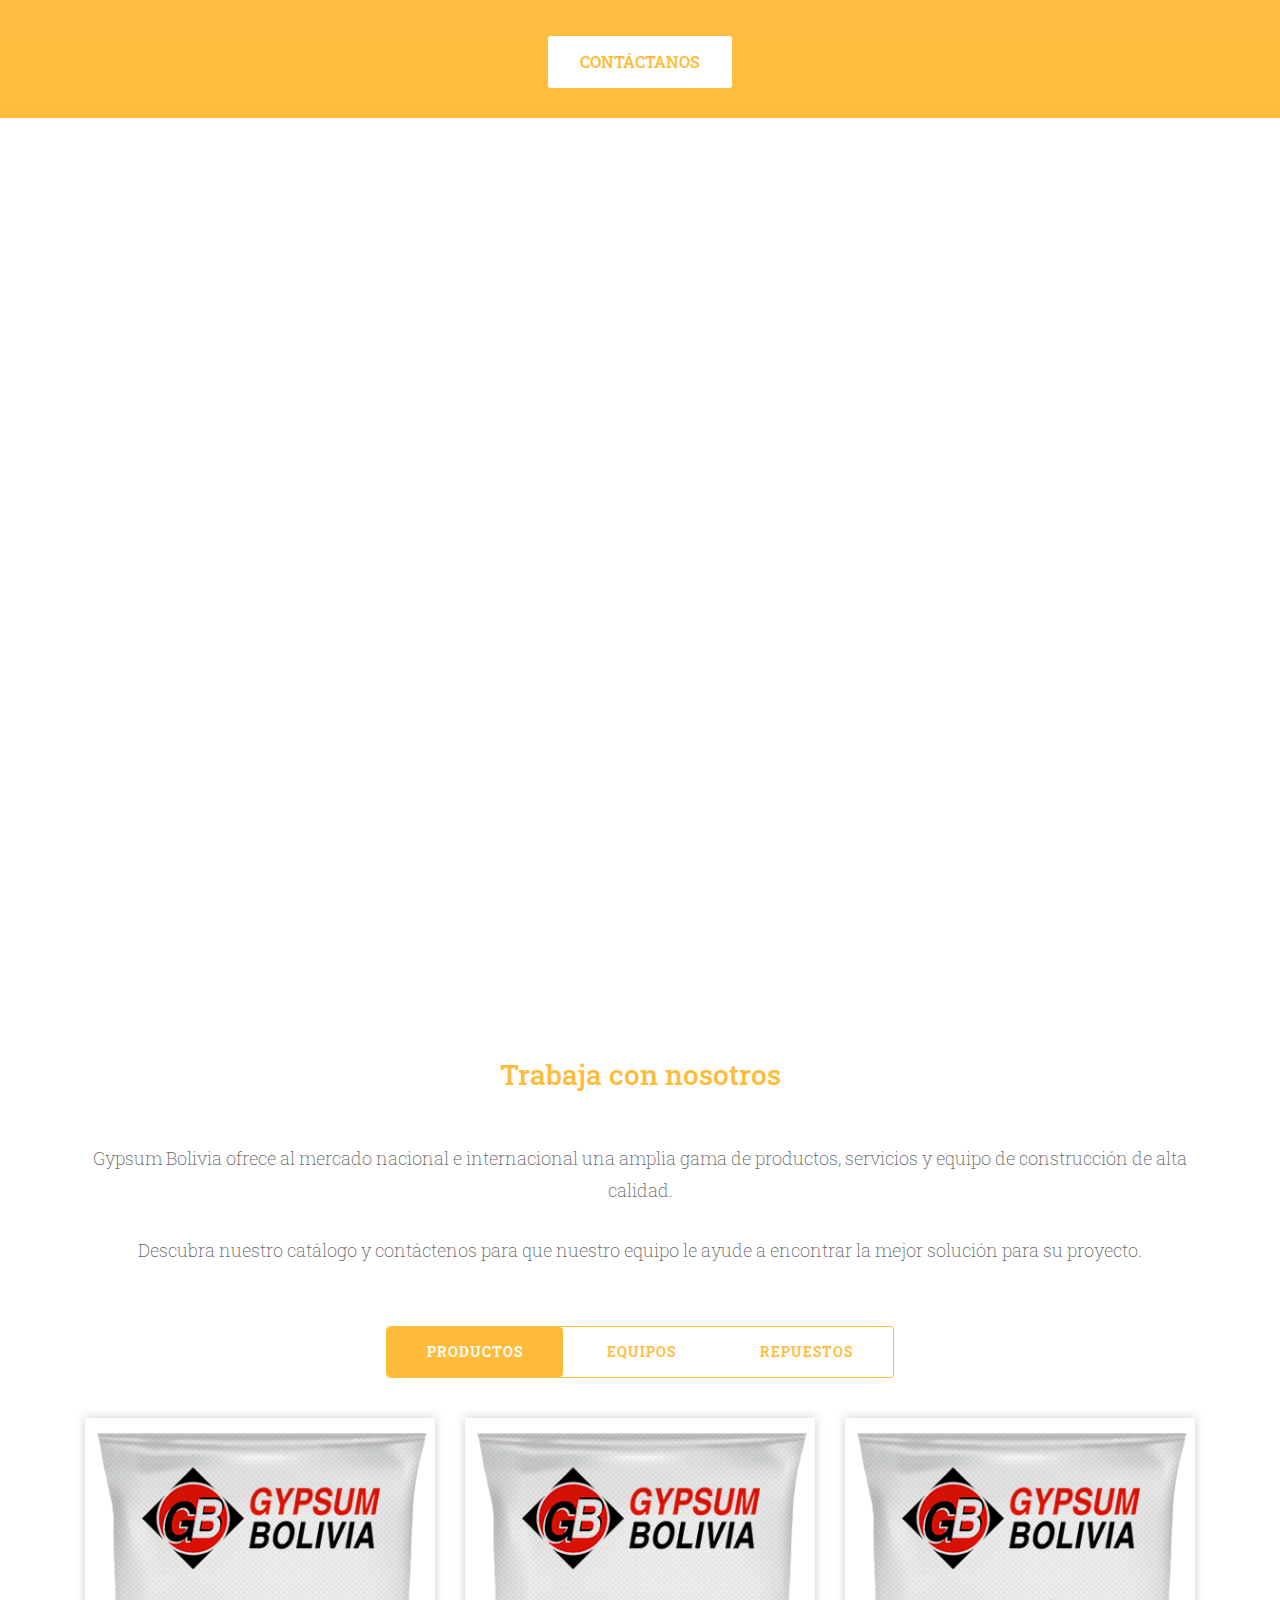
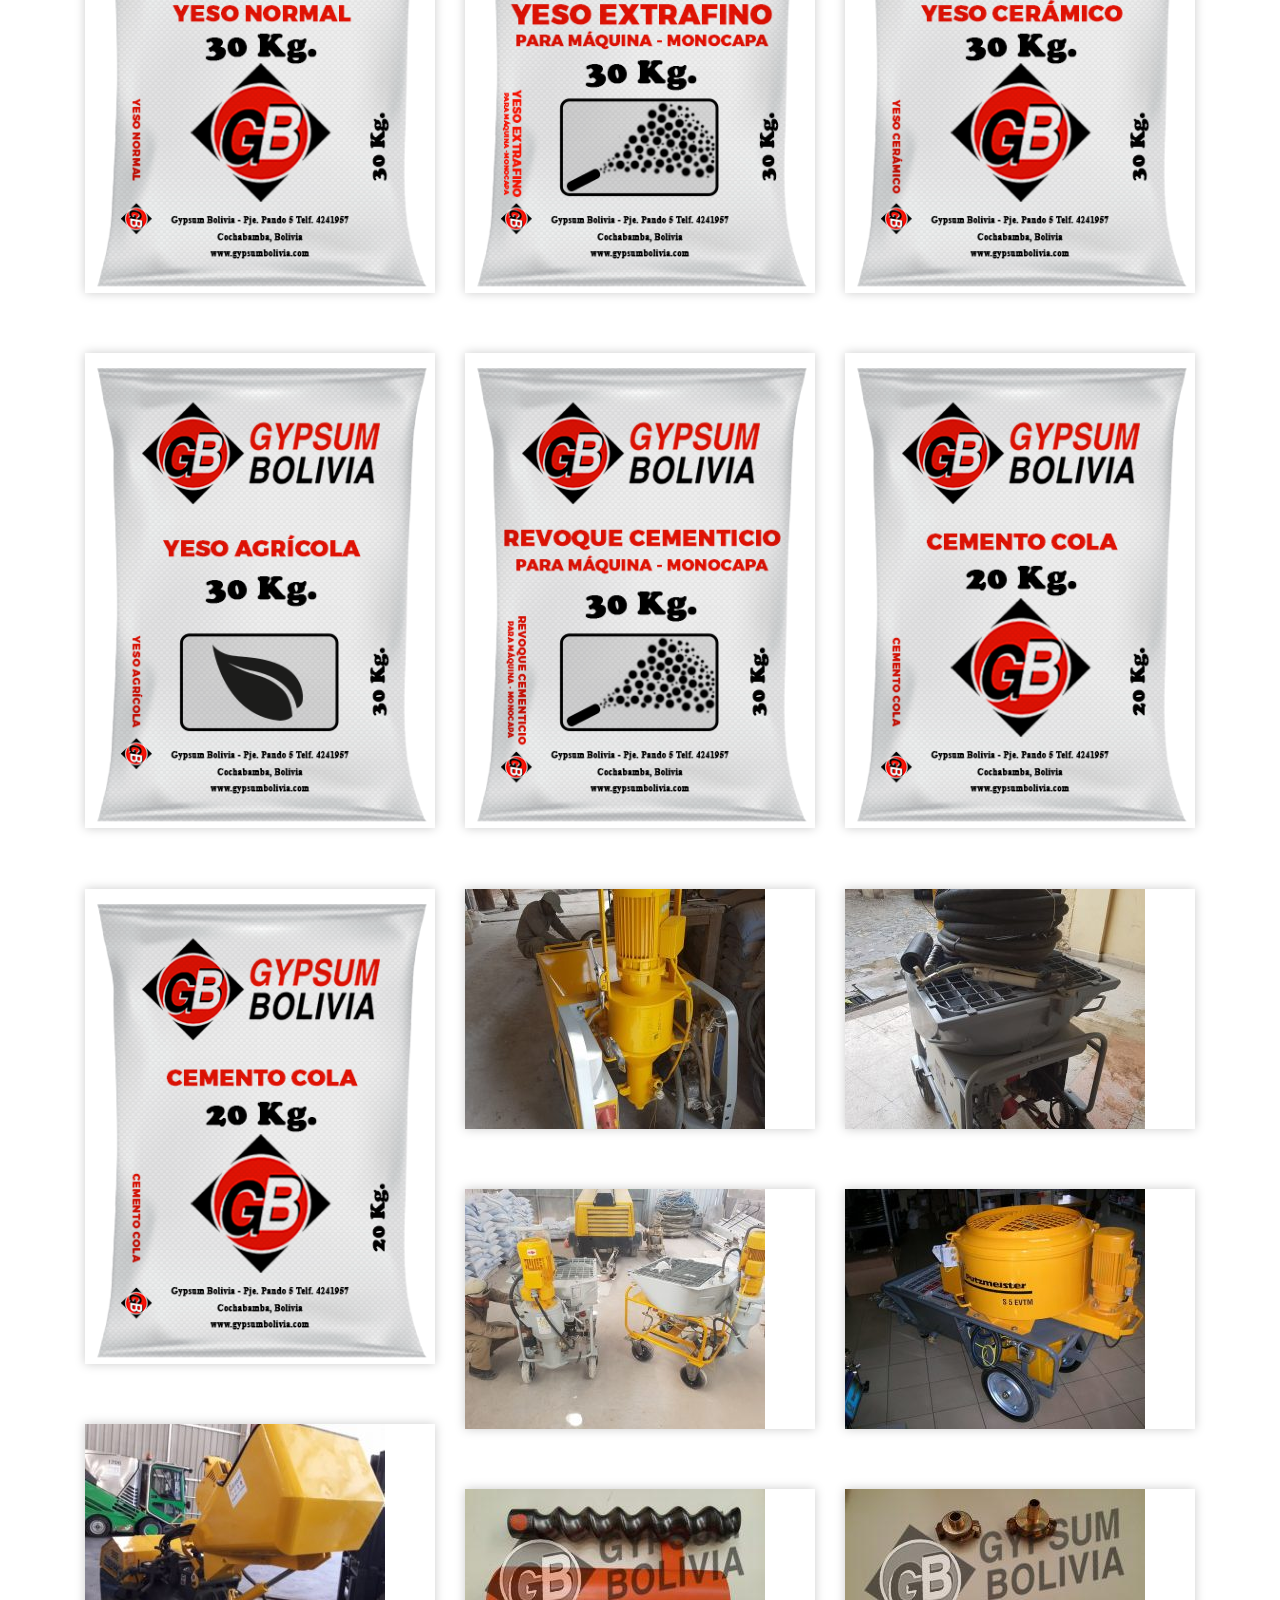
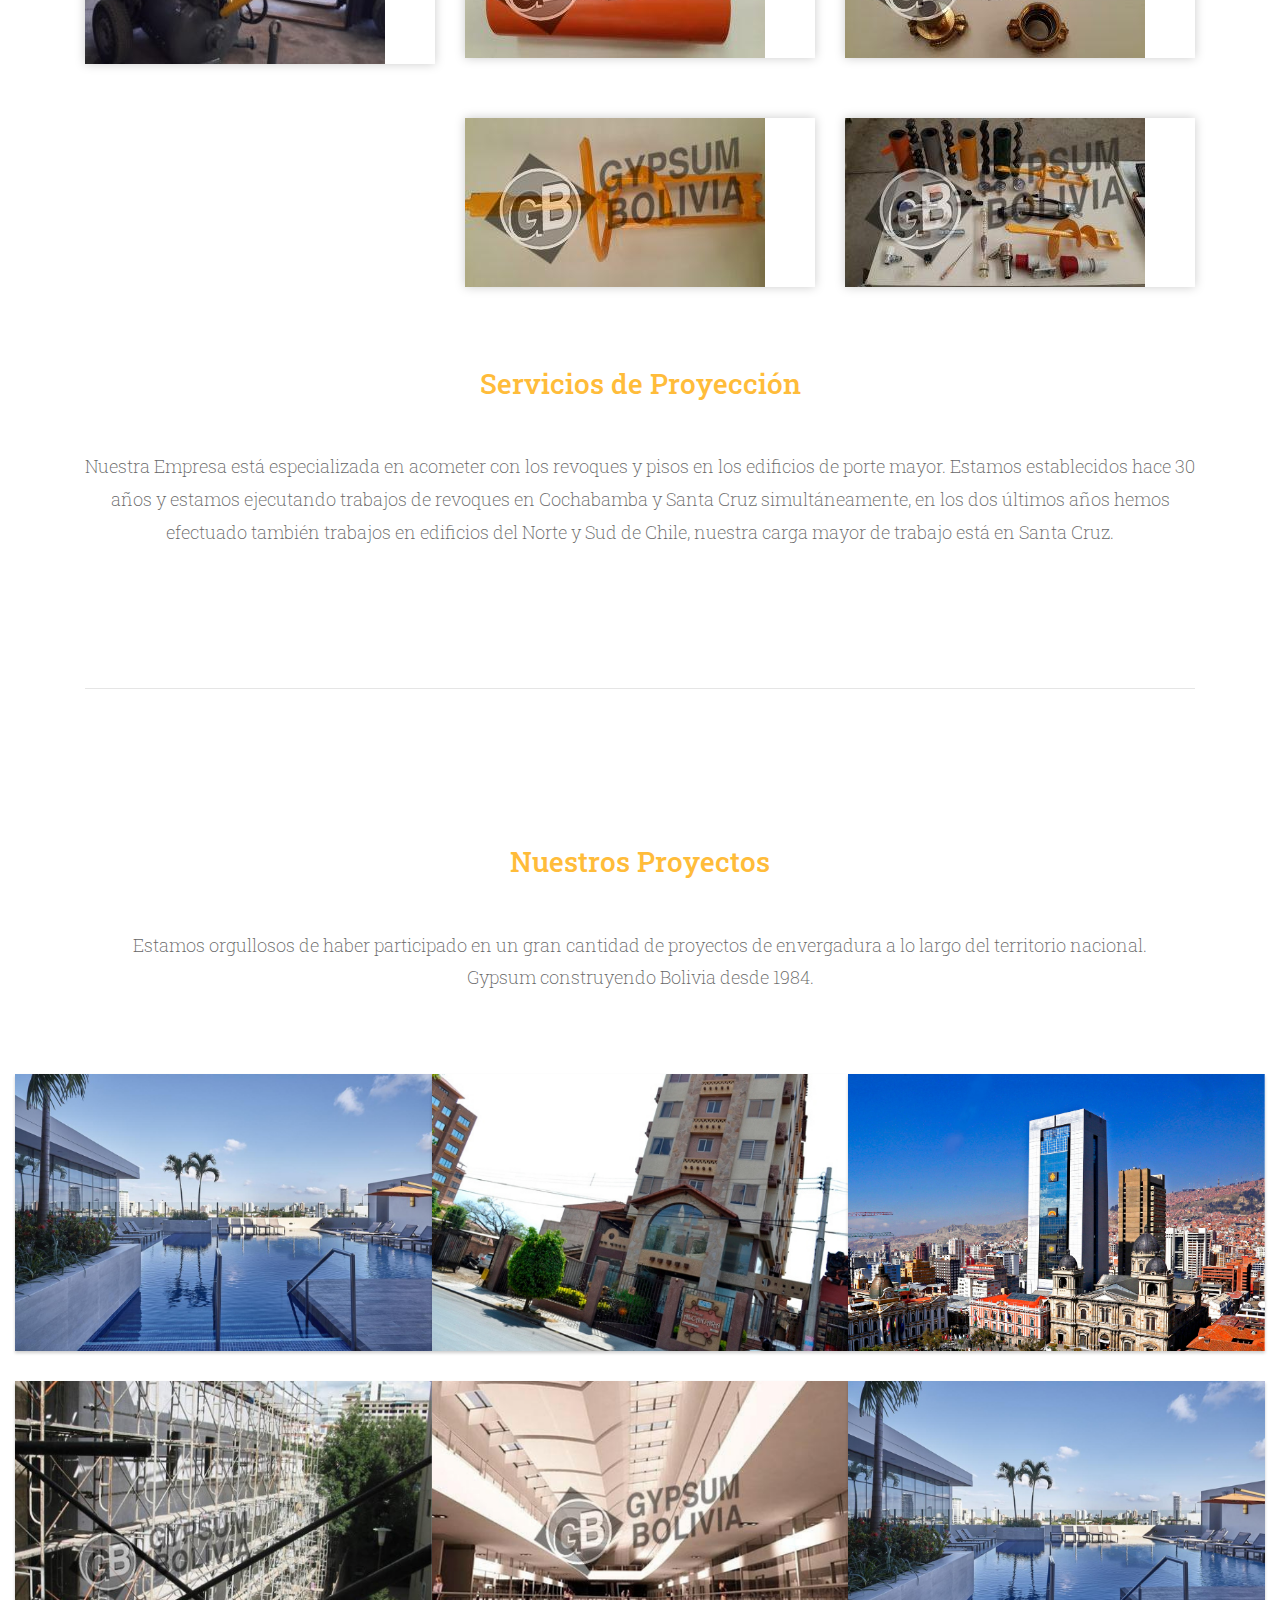
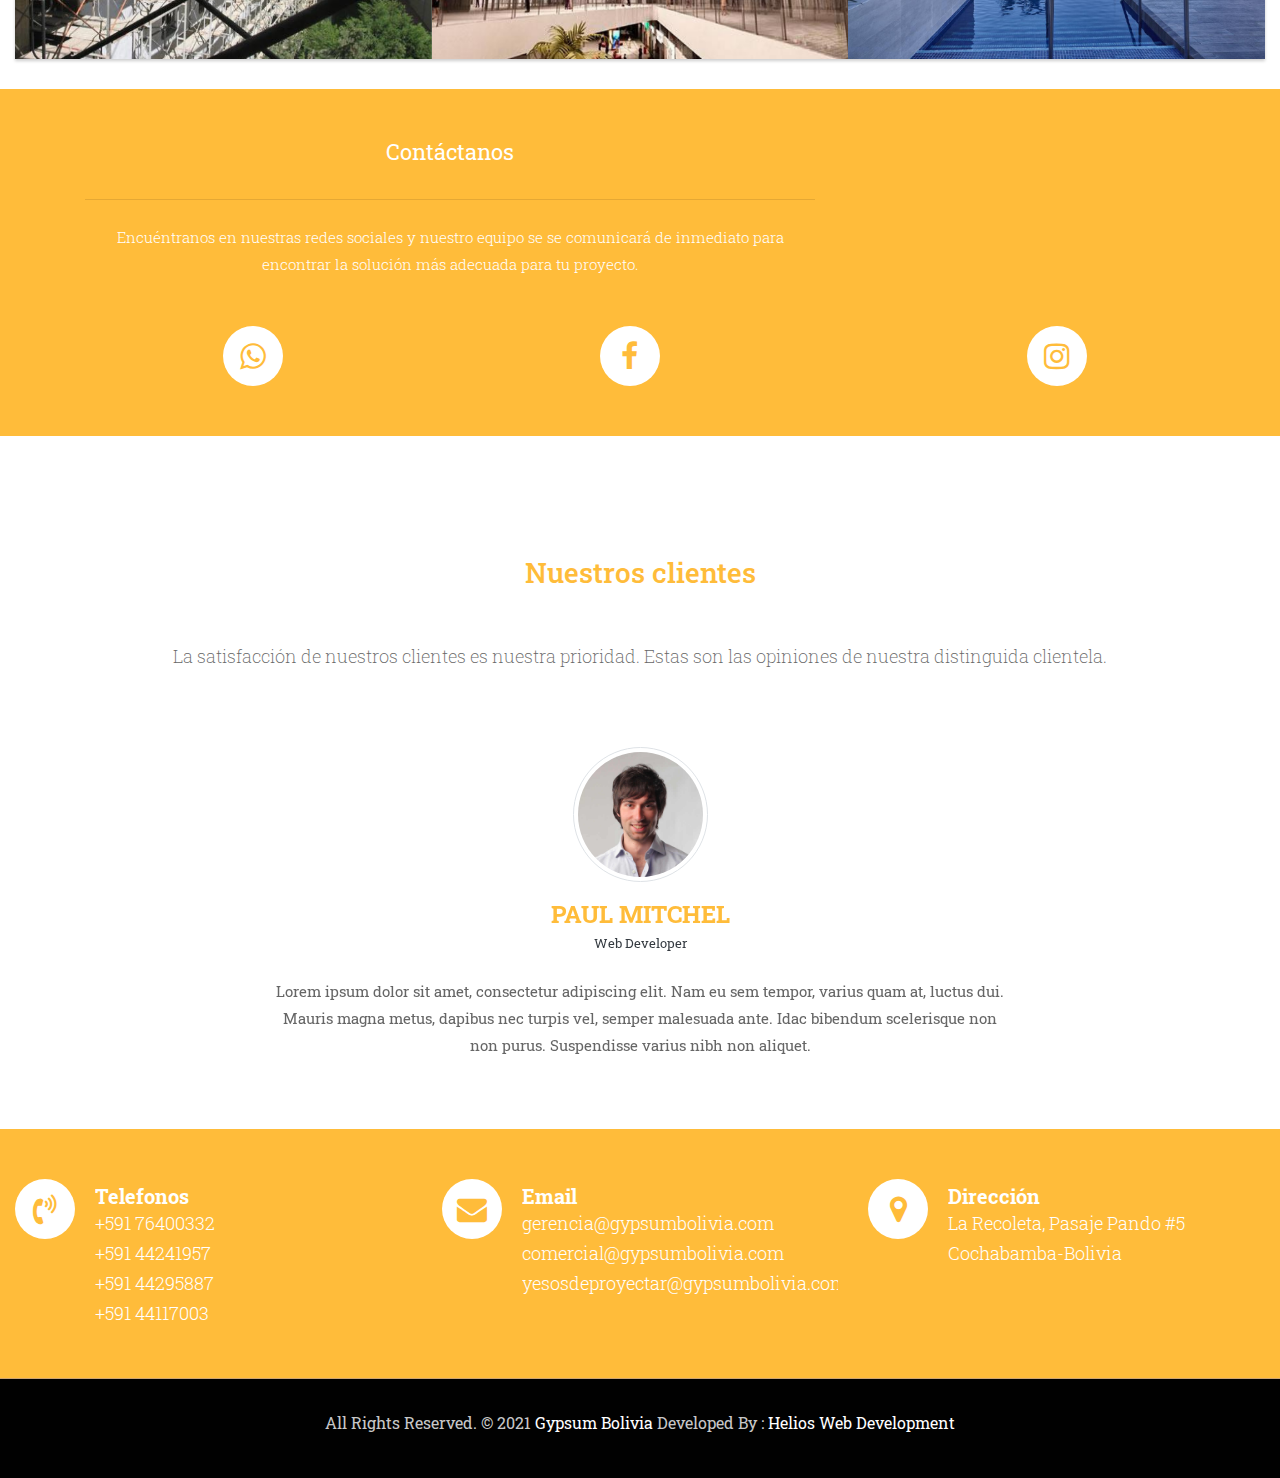
==== commit 6025be0a: "Equipment page created" ====
--- a/index.html
+++ b/index.html
@@ -54,7 +54,7 @@
 						<li class="nav-item"><a class="nav-link" href="menu.html">Inicio</a></li>
 						<li class="nav-item"><a class="nav-link" href="about.html">Quines Somos</a></li>
 						<li class="nav-item"><a class="nav-link" href="products.html">Productos</a></li>
-						<li class="nav-item"><a class="nav-link" href="services.html">Servicios</a></li>
+						<li class="nav-item"><a class="nav-link" href="planta.html">Planta</a></li>
 						<li class="nav-item"><a class="nav-link" href="equipment.html">Equipos</a></li>
 						<li class="nav-item"><a class="nav-link" href="portfolio.html">Nuestro Trabajo</a></li>
 						<li class="nav-item"><a class="nav-link" href="contact.html">Contacto</a></li>
@@ -224,70 +224,42 @@
 				<div class="col-lg-4 col-md-6 special-grid products">
 					<div class="gallery-single fix">
 						<img src="images/bolsa-yeso-normal.png" class="img-fluid" alt="Image">
-						<div class="why-text">
-							<h4>Shawarma de Res</h4>
-							<h5> Mini: 5Bs<br />Shawarmito: 10Bs Shawarma: 20Bs Shawarmón: 30Bs </h5>
-						</div>
 					</div>
 				</div>
 
 				<div class="col-lg-4 col-md-6 special-grid products">
 					<div class="gallery-single fix">
 						<img src="images/bolsa-yeso-extrafino.png" class="img-fluid" alt="Image">
-						<div class="why-text">
-							<h4>Shawarma de Pollo</h4>
-							<h5> Mini: 5Bs<br />Shawarmito: 10Bs Shawarma: 20Bs Shawarmón: 30Bs </h5>
-						</div>
 					</div>
 				</div>
 
 				<div class="col-lg-4 col-md-6 special-grid products">
 					<div class="gallery-single fix">
 						<img src="images/bolsa-yeso-ceramico-1.png" class="img-fluid" alt="Image">
-						<div class="why-text">
-							<h4>Shawarma de Cordero</h4>
-							<h5> Mini: 5Bs<br />Shawarmito: 10Bs Shawarma: 20Bs Shawarmón: 30Bs </h5>
-						</div>
 					</div>
 				</div>
 
 				<div class="col-lg-4 col-md-6 special-grid products">
 					<div class="gallery-single fix">
 						<img src="images/bolsa-yeso-agricola.png" class="img-fluid" alt="Image">
-						<div class="why-text">
-							<h4>Kapsalon</h4>
-							<h5> <br />Pequeño: 15Bs<br /> Grande: 30Bs</h5>
-						</div>
 					</div>
 				</div>
 
 				<div class="col-lg-4 col-md-6 special-grid products">
 					<div class="gallery-single fix">
 						<img src="images/bolsa-revoque-cementicio.png" class="img-fluid" alt="Image">
-						<div class="why-text">
-							<h4>Coca Cola</h4><br /><br />
-							<h5>500ml: 8 Bs</h5>
-						</div>
 					</div>
 				</div>
 
 				<div class="col-lg-4 col-md-6 special-grid products">
 					<div class="gallery-single fix">
 						<img src="images/bolsa-cemento-cola.png" class="img-fluid" alt="Image">
-						<div class="why-text">
-							<h4>Sprite</h4><br /><br />
-							<h5>500ml: 8 Bs</h5>
-						</div>
 					</div>
 				</div>
 
 				<div class="col-lg-4 col-md-6 special-grid products">
 					<div class="gallery-single fix">
 						<img src="images/bolsa-cemento-cola.png" class="img-fluid" alt="Image">
-						<div class="why-text">
-							<h4>Fanta</h4><br /><br />
-							<h5>500ml: 8 Bs</h5>
-						</div>
 					</div>
 				</div>
 
@@ -296,50 +268,30 @@
 				<div class="col-lg-4 col-md-6 special-grid equipment">
 					<div class="gallery-single fix">
 						<img src="images/equipos-1-300x240.jpg" class="img-fluid" alt="Image">
-						<div class="why-text">
-							<h4>Cerveza Imperial</h4><br /><br />
-							<h5>330ml: 8 Bs</h5>
-						</div>
 					</div>
 				</div>
 
 				<div class="col-lg-4 col-md-6 special-grid equipment">
 					<div class="gallery-single fix">
 						<img src="images/equipos-2-300x240.jpg" class="img-fluid" alt="Image">
-						<div class="why-text">
-							<h4>Cerveza Imperial</h4><br /><br />
-							<h5>330ml: 8 Bs</h5>
-						</div>
 					</div>
 				</div>
 
 				<div class="col-lg-4 col-md-6 special-grid equipment">
 					<div class="gallery-single fix">
 						<img src="images/equipos-3-300x240.jpg" class="img-fluid" alt="Image">
-						<div class="why-text">
-							<h4>Cerveza Imperial</h4><br /><br />
-							<h5>330ml: 8 Bs</h5>
-						</div>
 					</div>
 				</div>
 
 				<div class="col-lg-4 col-md-6 special-grid equipment">
 					<div class="gallery-single fix">
 						<img src="images/equipos-4-300x240.jpg" class="img-fluid" alt="Image">
-						<div class="why-text">
-							<h4>Cerveza Imperial</h4><br /><br />
-							<h5>330ml: 8 Bs</h5>
-						</div>
 					</div>
 				</div>
 
 				<div class="col-lg-4 col-md-6 special-grid equipment">
 					<div class="gallery-single fix">
 						<img src="images/equipos-5-300x240.jpg" class="img-fluid text-center" alt="Image">
-						<div class="why-text">
-							<h4>Cerveza Imperial</h4><br /><br />
-							<h5>330ml: 8 Bs</h5>
-						</div>
 					</div>
 				</div>
 
@@ -348,40 +300,24 @@
 				<div class="col-lg-4 col-md-6 special-grid parts">
 					<div class="gallery-single fix">
 						<img src="images/repuestos-1-300x169.jpg" class="img-fluid text-center" alt="Image">
-						<div class="why-text">
-							<h4>Cerveza Imperial</h4><br /><br />
-							<h5>330ml: 8 Bs</h5>
-						</div>
 					</div>
 				</div>
 
 				<div class="col-lg-4 col-md-6 special-grid parts">
 					<div class="gallery-single fix">
 						<img src="images/repuestos-2-300x169.jpg" class="img-fluid text-center" alt="Image">
-						<div class="why-text">
-							<h4>Cerveza Imperial</h4><br /><br />
-							<h5>330ml: 8 Bs</h5>
-						</div>
 					</div>
 				</div>
 
 				<div class="col-lg-4 col-md-6 special-grid parts">
 					<div class="gallery-single fix">
 						<img src="images/repuestos-3-300x169.jpg" class="img-fluid text-center" alt="Image">
-						<div class="why-text">
-							<h4>Cerveza Imperial</h4><br /><br />
-							<h5>330ml: 8 Bs</h5>
-						</div>
 					</div>
 				</div>
 
 				<div class="col-lg-4 col-md-6 special-grid parts">
 					<div class="gallery-single fix">
 						<img src="images/repuestos-4-300x169.jpg" class="img-fluid text-center" alt="Image">
-						<div class="why-text">
-							<h4>Cerveza Imperial</h4><br /><br />
-							<h5>330ml: 8 Bs</h5>
-						</div>
 					</div>
 				</div>
 			</div>
--- a/css/style.css
+++ b/css/style.css
@@ -189,7 +189,7 @@
 	color: #ffffff;
 }
 .top-navbar .navbar-light .navbar-nav .nav-item.active .nav-link{
-	background: #ff5200;
+	background: #ffbc3a;
 	color: #ffffff;
 	border-radius: 4px;
 }
@@ -215,7 +215,7 @@
 	height: 100vh;
 }
 .slides-navigation a {
-	background: #ff5200;
+	background: #ffbc3a;
     position: absolute;
     height: 70px;
     width: 70px;
@@ -276,8 +276,8 @@
 }
 .btn-outline-new-white:hover {
     color: #ffffff;
-    background-color: #ff5200;
-    border-color: #ff5200;
+    background-color: #ffbc3a;
+    border-color: #ffbc3a;
 }
 
 .overlay-background {
@@ -304,8 +304,8 @@
 	border: 2px solid #ffffff;
 }
 .slides-pagination a.current{
-	background: #ff5200;
-	border: 2px solid #ff5200;
+	background: #ffbc3a;
+	border: 2px solid #ffbc3a;
 }
 
 /*------------------------------------------------------------------
@@ -352,6 +352,7 @@
 .inner-column .btn-outline-new-white:hover{
 	color: #ffffff;
     background: #ffbc3a;
+    border-color: #ffffff;
 }
 
 /*------------------------------------------------------------------
@@ -396,7 +397,7 @@
 	margin-bottom: 50px;
 }
 .heading-title h2{
-	color: #FF5200;
+	color: #ffbc3a;
 	font-size: 28px;
 	font-family: 'Roboto Slab',serif;
     font-weight: 500;
@@ -409,14 +410,14 @@
 }
 
 .filter-button-group {
-    border: 1px solid #ff5200;
+    border: 1px solid #ffbc3a;
     border-radius: 4px;
     margin: 10px 15px;
     display: inline-block;
 }
 
 .filter-button-group button {
-    color: #ff5200;
+    color: #ffbc3a;
     letter-spacing: 1px;
     text-transform: uppercase;
     font-weight: 600;
@@ -430,7 +431,7 @@
 }
 
 .filter-button-group button.active {
-    background: #ff5200;
+    background: #ffbc3a;
     color: #fff;
 }
 
@@ -445,7 +446,7 @@
     box-shadow: 0 0 10px #ccc;
 }
 
-.why-text {
+/* .why-text {
     position:absolute;
     left: 0;
     bottom: -100%;
@@ -475,7 +476,7 @@
 	font-size: 28px;
 	font-weight: 600;
 	color: #ffffff;
-}
+} */
 
 .gallery-single:hover .why-text{
 	bottom: 0px;
@@ -517,6 +518,7 @@
     justify-content: space-around;
 }
 
+
 /*------------------------------------------------------------------
     Customer Reviews
 -------------------------------------------------------------------*/
@@ -541,7 +543,7 @@
 }
 
 .text-warning{
-	color: #ff5200 !important;
+	color: #ffbc3a !important;
 	font-size: 24px;
 }
 
@@ -599,7 +601,7 @@
 -------------------------------------------------------------------*/
 
 .contact-imfo-box{
-	background: #ff5200;
+	background: #ffbc3a;
 	padding: 50px 0;
 }
 
@@ -615,7 +617,7 @@
 	line-height: 60px;
 	text-align: center;
 	background: #fff;
-	color: #ff5200;
+	color: #ffbc3a;
 	font-size: 30px;
 	-webkit-border-radius: 50%;
 	-moz-border-radius: 50%;
@@ -767,6 +769,7 @@
     background-size: cover;
     background-position: center;
     position: relative;
+    height: 980px;
 }
 .all-page-title .container{
 	position: relative;
@@ -929,14 +932,14 @@
 	margin-top: 20px;
 }
 .btn.btn-common{
-	color: #ff5200 ;
+	color: #ffbc3a ;
 	background-color: transparent;
 	background-image: none;
-	border-color: #ff5200 ;
+	border-color: #ffbc3a ;
 }
 .btn.btn-common:hover{
 	color: #ffffff;
-	background-color: #ff5200 ;
+	background-color: #ffbc3a ;
 	border-color: #cfa671;
 }
 .blog-box{
@@ -1340,7 +1343,7 @@
     height: 32px;
     text-align: center;
     line-height: 30px;
-    background: #ff5200;
+    background: #ffbc3a;
     color: #ffffff;
     cursor: pointer;
     border: 0;
--- a/css/responsive.css
+++ b/css/responsive.css
@@ -14,6 +14,7 @@
 	.socialmedia {
 		margin-left:100px;
 	}
+	
 }
 @media only screen and (min-width: 992px) and (max-width: 1180px) {
 	.footer-area h3{
